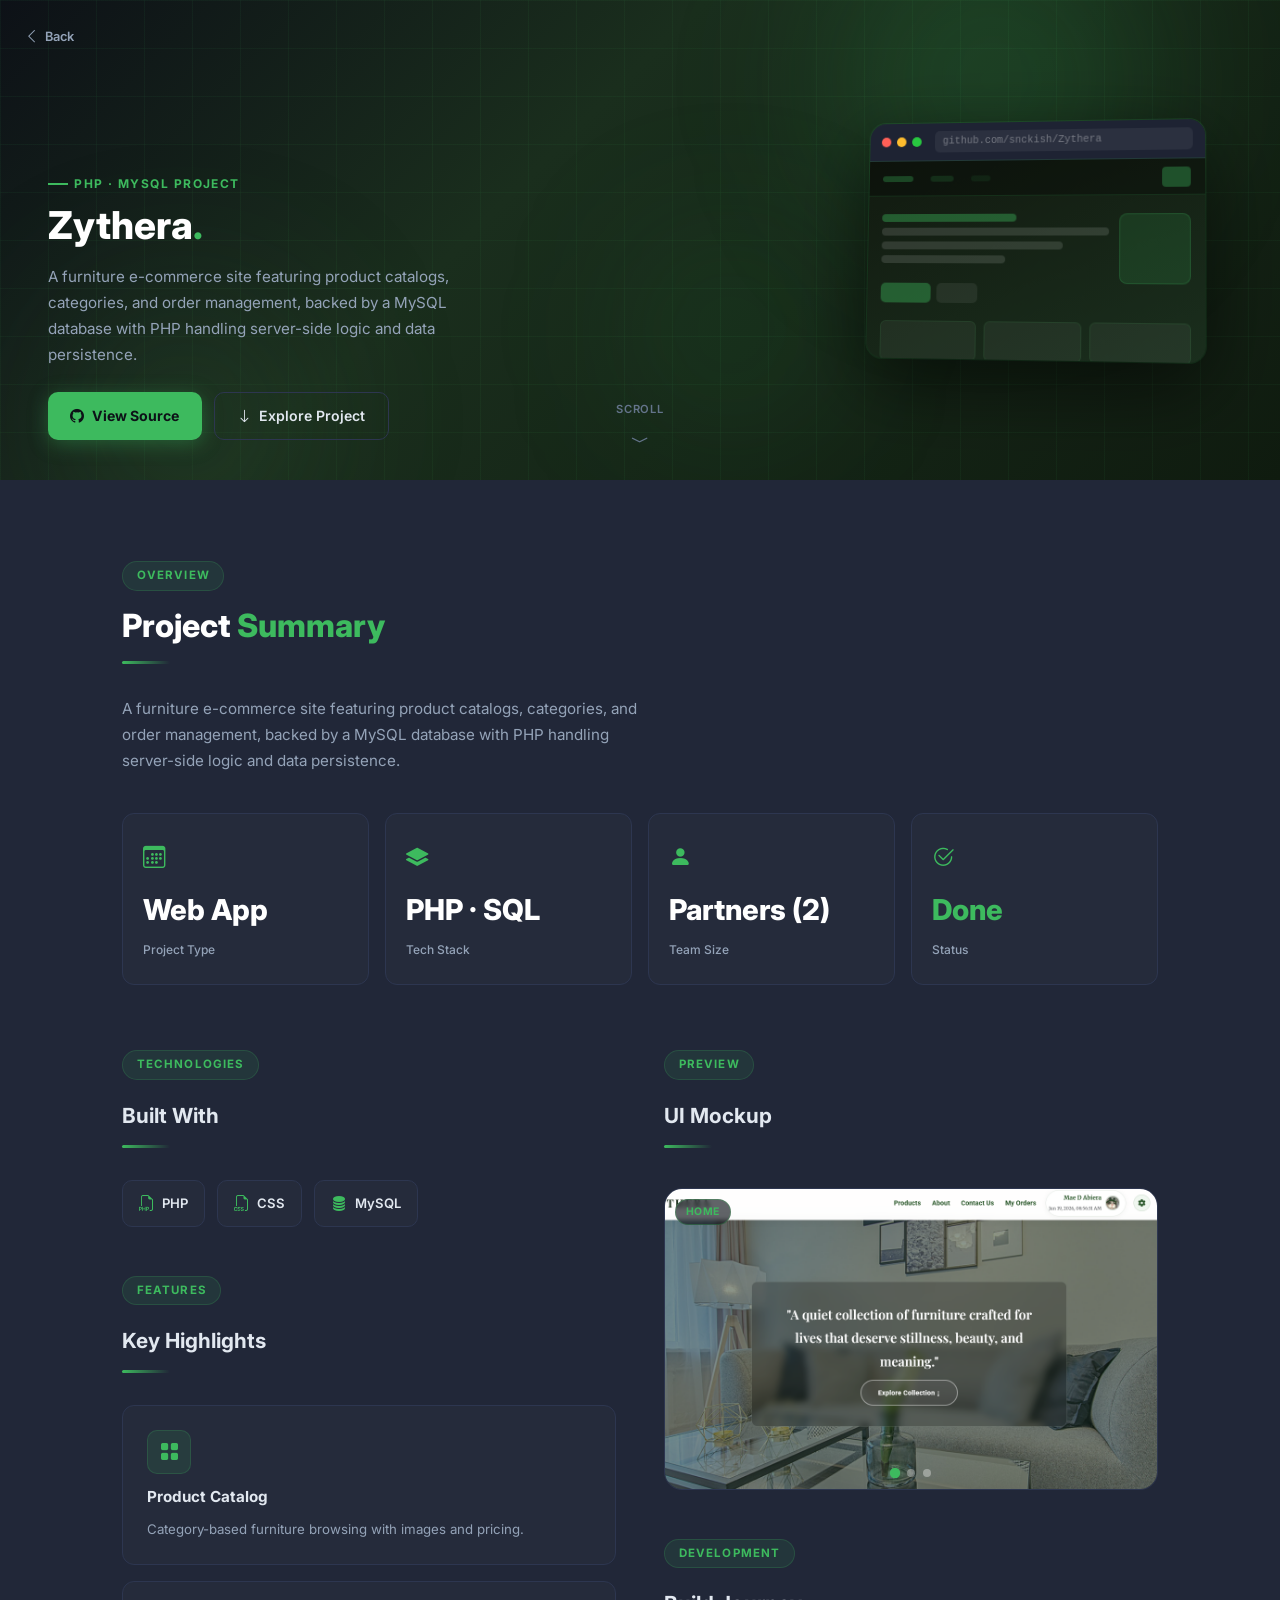
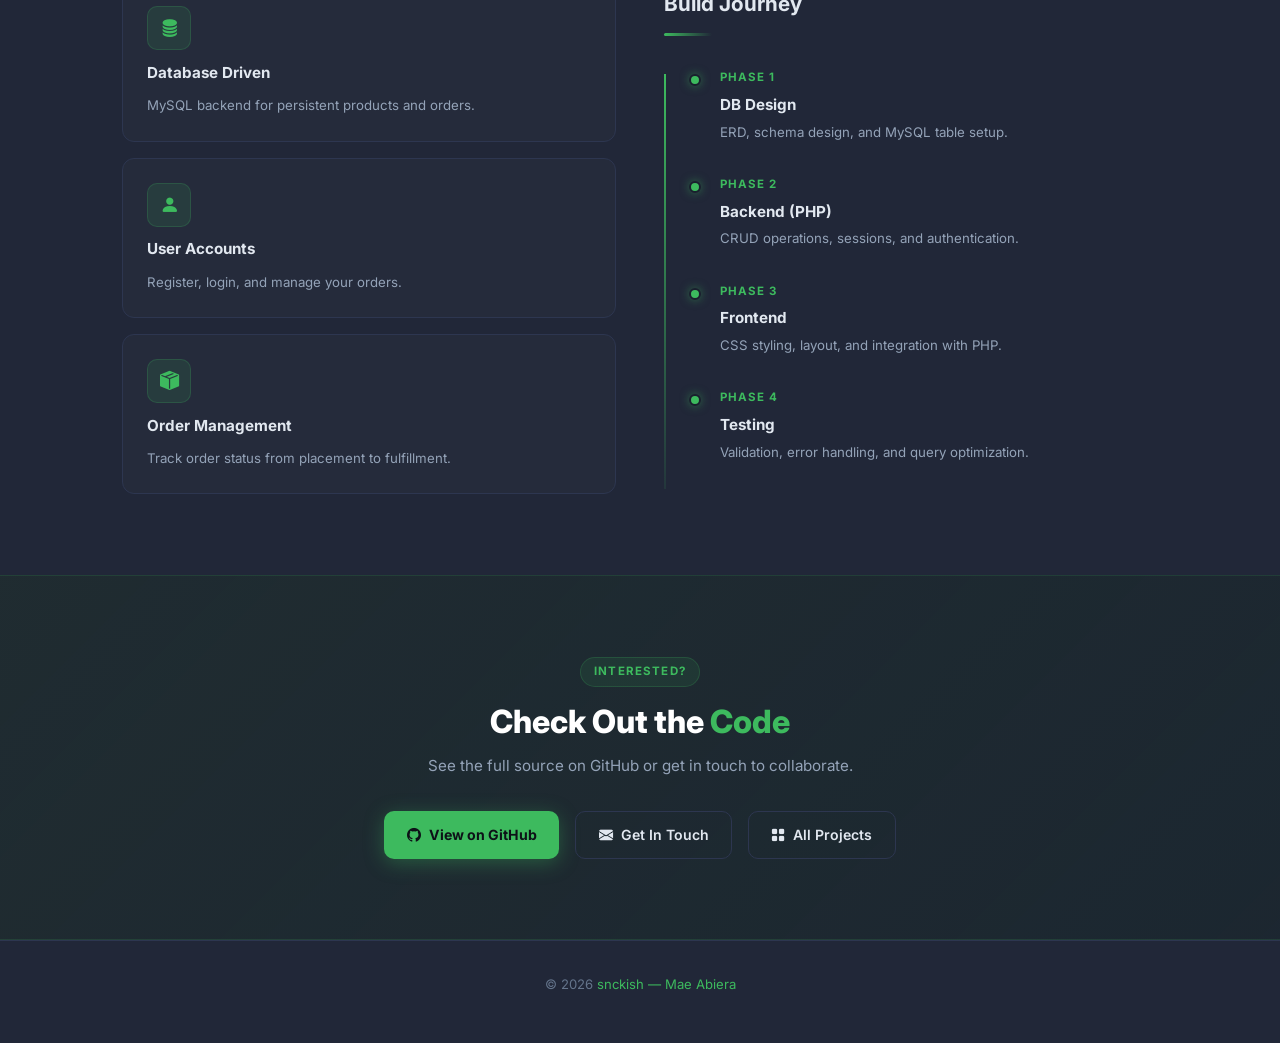
==== project.html @ af48ac3f "filesfiles" ====
<!DOCTYPE html>
<html lang="en">
<head>
  <meta charset="UTF-8" />
  <meta name="viewport" content="width=device-width, initial-scale=1.0" />
  <title>Project Demo — snckish</title>
  <link rel="icon" type="image/png" href="assets/img/log0.png" />
  <link href="https://cdn.jsdelivr.net/npm/bootstrap@5.3.3/dist/css/bootstrap.min.css" rel="stylesheet" />
  <link rel="stylesheet" href="https://cdn.jsdelivr.net/npm/bootstrap-icons@1.11.3/font/bootstrap-icons.css" />
  <link href="https://fonts.googleapis.com/css2?family=Inter:wght@300;400;500;600;700;800&display=swap" rel="stylesheet" />
  <link rel="stylesheet" href="assets/css/style.css" />
  <link rel="stylesheet" href="assets/css/project.css" />
</head>
<body>

  <!-- Read progress bar -->
  <div class="read-progress" id="readProgress"></div>

  <!-- Back button -->
  <a href="index.html" class="back-btn">
    <i class="bi bi-chevron-left"></i> Back
  </a>

  <!-- ── HERO ── -->
  <div class="proj-hero" id="projHero">
    <div class="proj-hero-bg"></div>
    <div class="proj-hero-grid"></div>
    <div class="orb orb-1"></div>
    <div class="orb orb-2"></div>
    <div class="orb orb-3"></div>

    <!-- Floating device mockup -->
    <div class="proj-device-wrap">
      <div class="proj-device">
        <div class="device-chrome">
          <span class="dot dot-r"></span>
          <span class="dot dot-y"></span>
          <span class="dot dot-g"></span>
          <span class="url-bar" id="deviceUrl">snckish.github.io/project</span>
        </div>
        <div class="device-screen">
          <div class="screen-nav">
            <div class="screen-nav-dot"></div>
            <div class="screen-nav-dot" style="width:24px; opacity:0.5"></div>
            <div class="screen-nav-dot" style="width:20px; opacity:0.3"></div>
            <div style="flex:1"></div>
            <div style="width:28px; height:20px; background: rgba(61,186,94,0.35); border-radius:4px;"></div>
          </div>
          <div class="screen-hero-area">
            <div class="screen-text-lines">
              <div class="screen-line accent"></div>
              <div class="screen-line wide"></div>
              <div class="screen-line short"></div>
              <div class="screen-line shorter"></div>
              <div style="height:8px"></div>
              <div style="display:flex; gap:6px;">
                <div style="width:52px; height:20px; background:rgba(61,186,94,0.4); border-radius:5px;"></div>
                <div style="width:42px; height:20px; background:rgba(255,255,255,0.07); border-radius:5px;"></div>
              </div>
            </div>
            <div class="screen-img-ph"></div>
          </div>
          <div class="screen-cards-row">
            <div class="screen-card-ph"></div>
            <div class="screen-card-ph"></div>
            <div class="screen-card-ph"></div>
          </div>
        </div>
      </div>
    </div>

    <!-- Hero text -->
    <div class="proj-hero-content">
      <p class="proj-hero-label" id="heroLabel">Project Demo</p>
      <h1 class="proj-hero-title" id="heroTitle">Loading<span class="hl">...</span></h1>
      <p class="proj-hero-desc" id="heroDesc">Fetching project details…</p>
      <div class="hero-cta-row">
        <a href="#" class="btn-hero-primary" id="heroGithub" target="_blank" rel="noopener">
          <i class="bi bi-github"></i> View Source
        </a>
        <a href="#overview" class="btn-hero-ghost" id="heroScroll">
          <i class="bi bi-arrow-down"></i> Explore Project
        </a>
      </div>
    </div>

    <!-- Scroll cue -->
    <div class="scroll-indicator">
      <span>Scroll</span>
      <i class="bi bi-chevron-compact-down"></i>
    </div>
  </div>

  <!-- ── ALL IN ONE PAGE ── -->
  <section class="pd-section" id="overview">
    <div class="container-pd">
      <!-- Overview -->
      <div class="reveal">
        <span class="sec-badge">Overview</span>
        <h2 class="sec-h2" id="overviewTitle">Project <span class="hl">Summary</span></h2>
        <div class="divider"></div>
        <p class="sec-sub" id="overviewDesc">—</p>
      </div>
      <div class="stats-row">
        <div class="stat-card reveal reveal-delay-1">
          <i class="bi bi-calendar3 stat-icon"></i>
          <span class="stat-num" id="statType">—</span>
          <span class="stat-label">Project Type</span>
        </div>
        <div class="stat-card reveal reveal-delay-2">
          <i class="bi bi-layers-fill stat-icon"></i>
          <span class="stat-num" id="statStack">—</span>
          <span class="stat-label">Tech Stack</span>
        </div>
        <div class="stat-card reveal reveal-delay-3">
          <i class="bi bi-person-fill stat-icon"></i>
          <span class="stat-num" id="statTeam">Solo</span>
          <span class="stat-label">Team Size</span>
        </div>
        <div class="stat-card reveal reveal-delay-4">
          <i class="bi bi-check2-circle stat-icon"></i>
          <span class="stat-num" style="color: var(--green-bright);">Done</span>
          <span class="stat-label">Status</span>
        </div>
      </div>

      <!-- Two column grid -->
      <div style="display: grid; grid-template-columns: 1fr 1fr; gap: 3rem; margin-top: 4rem; align-items: start;">
        <!-- Left: Tech + Features -->
        <div>
          <!-- Tech Stack -->
          <div class="reveal">
            <span class="sec-badge">Technologies</span>
            <h3 style="font-size: 1.3rem; font-weight: 700; color: var(--text); margin: 0.5rem 0;">Built <span class="hl">With</span></h3>
            <div class="divider"></div>
          </div>
          <div class="tech-grid reveal" id="techGrid"></div>

          <!-- Features -->
          <div class="reveal" style="margin-top: 3rem;">
            <span class="sec-badge">Features</span>
            <h3 style="font-size: 1.3rem; font-weight: 700; color: var(--text); margin: 0.5rem 0;">Key <span class="hl">Highlights</span></h3>
            <div class="divider"></div>
          </div>
          <div class="feature-grid" id="featureGrid"></div>
        </div>

        <!-- Right: Screenshots + Timeline -->
        <div>
          <!-- Screenshots -->
          <div class="reveal">
            <span class="sec-badge">Preview</span>
            <h3 style="font-size: 1.3rem; font-weight: 700; color: var(--text); margin: 0.5rem 0;">UI <span class="hl">Mockup</span></h3>
            <div class="divider"></div>
          </div>
          <div class="gallery-grid reveal" style="grid-template-columns: 1fr; margin-bottom: 3rem;">
            <div id="mockupCarousel" class="carousel slide mockup-carousel gallery-main" data-bs-ride="carousel" data-bs-interval="4000">

              <!-- dot indicators (generated by JS from p.images) -->
              <div class="carousel-indicators" id="carouselIndicators"></div>

              <!-- slides (generated by JS from p.images) -->
              <div class="carousel-inner" id="carouselInner"></div>

              <button class="carousel-control-prev" type="button" data-bs-target="#mockupCarousel" data-bs-slide="prev">
                <span class="carousel-control-prev-icon" aria-hidden="true"></span>
                <span class="visually-hidden">Previous</span>
              </button>
              <button class="carousel-control-next" type="button" data-bs-target="#mockupCarousel" data-bs-slide="next">
                <span class="carousel-control-next-icon" aria-hidden="true"></span>
                <span class="visually-hidden">Next</span>
              </button>
            </div>
          </div>

          <!-- Timeline -->
          <div class="reveal">
            <span class="sec-badge">Development</span>
            <h3 style="font-size: 1.3rem; font-weight: 700; color: var(--text); margin: 0.5rem 0;">Build <span class="hl">Journey</span></h3>
            <div class="divider"></div>
          </div>
          <div class="timeline" id="timeline"></div>
        </div>
      </div>
    </div>
  </section>



  <!-- ── CTA ── -->
  <div class="cta-section">
    <div class="container-pd">
      <div class="reveal">
        <span class="sec-badge">Interested?</span>
        <h2 class="sec-h2">Check Out the <span class="hl">Code</span></h2>
        <p class="sec-sub">See the full source on GitHub or get in touch to collaborate.</p>
        <div class="cta-buttons">
          <a href="#" class="btn-hero-primary" id="ctaGithub" target="_blank" rel="noopener">
            <i class="bi bi-github"></i> View on GitHub
          </a>
          <a href="index.html#contact" class="btn-hero-ghost">
            <i class="bi bi-envelope-fill"></i> Get In Touch
          </a>
          <a href="index.html#projects" class="btn-hero-ghost">
            <i class="bi bi-grid-fill"></i> All Projects
          </a>
        </div>
      </div>
    </div>
  </div>

  <!-- Footer -->
  <footer class="pd-footer">
    <p>&copy; <span id="footerYear"></span> <a href="index.html">snckish — Mae Abiera</a></p>
  </footer>

  <script src="https://cdn.jsdelivr.net/npm/bootstrap@5.3.3/dist/js/bootstrap.bundle.min.js"></script>
  <script>
    // ─── Project data ───────────────────────────────────
    const PROJECTS = {
      zythera: {
        title: 'Zythera',
        subtitle: 'Furniture E-Commerce',
        label: 'PHP · MySQL',
        desc: 'A furniture e-commerce site featuring product catalogs, categories, and order management, backed by a MySQL database with PHP handling server-side logic and data persistence.',
        github: 'https://github.com/snckish/Zythera',
        type: 'Web App',
        stack: 'PHP · SQL',
        url: 'github.com/snckish/Zythera',
        team: 'Partners (2)',
        images: [
          { src: 'assets/img/zythera/home.png', tag: 'Home' },
          { src: 'assets/img/zythera/catalog.png', tag: 'Catalog' },
          { src: 'assets/img/zythera/checkout.png', tag: 'Checkout' },
        ],
        tags: [
          { icon: 'bi-filetype-php', label: 'PHP' },
          { icon: 'bi-filetype-css', label: 'CSS' },
          { icon: 'bi-database-fill', label: 'MySQL' },
        ],
        features: [
          { icon: 'bi-grid-fill', title: 'Product Catalog', desc: 'Category-based furniture browsing with images and pricing.' },
          { icon: 'bi-database-fill', title: 'Database Driven', desc: 'MySQL backend for persistent products and orders.' },
          { icon: 'bi-person-fill', title: 'User Accounts', desc: 'Register, login, and manage your orders.' },
          { icon: 'bi-box-seam-fill', title: 'Order Management', desc: 'Track order status from placement to fulfillment.' },
        ],
        timeline: [
          { date: 'Phase 1', title: 'DB Design', desc: 'ERD, schema design, and MySQL table setup.' },
          { date: 'Phase 2', title: 'Backend (PHP)', desc: 'CRUD operations, sessions, and authentication.' },
          { date: 'Phase 3', title: 'Frontend', desc: 'CSS styling, layout, and integration with PHP.' },
          { date: 'Phase 4', title: 'Testing', desc: 'Validation, error handling, and query optimization.' },
        ],
      },
      qydentra: {
        title: 'Qydentra',
        subtitle: 'Dental Clinic Queueing System',
        label: 'Queue System',
        desc: 'A queue management system for the PUP dental clinic that lets students reserve a slot, tracks queue status in real time, and helps staff manage patient flow more efficiently.',
        github: 'https://github.com/snckish',
        type: 'Web System',
        stack: 'PHP · SQL',
        url: 'snckish.github.io/qydentra',
        team: 'Team of 4',
        images: [
          { src: 'assets/img/qydentra/user.png', tag: 'User' },
          { src: 'assets/img/qydentra/dentist.png', tag: 'Dentist' },
          { src: 'assets/img/qydentra/recep.png', tag: 'Receptionist' },
          { src: 'assets/img/qydentra/admin.png', tag: 'Admin Dashboard' }
        ],
        tags: [
          { icon: 'bi-filetype-php', label: 'PHP' },
          { icon: 'bi-filetype-css', label: 'CSS' },
          { icon: 'bi-database-fill', label: 'MySQL' },
        ],
        features: [
          { icon: 'bi-calendar-check-fill', title: 'Slot Reservation', desc: 'Students book appointment slots in advance.' },
          { icon: 'bi-clock-fill', title: 'Real-Time Queue', desc: 'Live queue status updates for staff and patients.' },
          { icon: 'bi-person-lines-fill', title: 'Staff Dashboard', desc: 'Manage and update patient flow efficiently.' },
          { icon: 'bi-bell-fill', title: 'Notifications', desc: 'Status updates keep patients informed.' },
        ],
        timeline: [
          { date: 'Phase 1', title: 'Requirements', desc: 'Gathered clinic needs and flow requirements.' },
          { date: 'Phase 2', title: 'System Design', desc: 'Designed queue logic, DB schema, and user roles.' },
          { date: 'Phase 3', title: 'Development', desc: 'PHP backend, MySQL, and CSS frontend build.' },
          { date: 'Phase 4', title: 'Testing', desc: 'End-to-end testing with simulated queue scenarios.' },
        ],
      },
      magma: {
        title: 'Magma Madness',
        subtitle: '2D Pygame Adventure',
        label: 'Game',
        desc: 'A 2D game built using Python and Pygame, featuring interactive gameplay, player controls, and custom game mechanics with a fast-paced magma-themed environment.',
        github: 'https://github.com/snckish',
        url: 'github.com/snckish',
        images: [
          { src: 'assets/img/mm/mm_p.png', tag: 'Presentation' },
          { src: 'assets/img/mm/mm1.png', tag: 'Gameplay' },
          { src: 'assets/img/mm/mm2.png', tag: 'Gameplay' },
        ],
        tags: [
          { icon: 'bi-filetype-py', label: 'Python' },
          { icon: 'bi-controller', label: 'Pygame' },
        ],
        features: [
          { icon: 'bi-controller', title: 'Smooth Controls', desc: 'Responsive keyboard controls for fluid gameplay.' },
          { icon: 'bi-layers-fill', title: 'Custom Mechanics', desc: 'Unique game logic, collision, and scoring system.' },
          { icon: 'bi-fire', title: 'Magma Theme', desc: 'Lava-themed world with obstacles and challenges.' },
          { icon: 'bi-trophy-fill', title: 'Score System', desc: 'Track high scores and game progress.' },
        ],
        timeline: [
          { date: 'Phase 1', title: 'Concept', desc: 'Game idea, mechanics outline, and asset planning.' },
          { date: 'Phase 2', title: 'Core Loop', desc: 'Player movement, physics, and basic collision.' },
          { date: 'Phase 3', title: 'Levels & Assets', desc: 'Level design, sprites, and sound integration.' },
          { date: 'Phase 4', title: 'Polish', desc: 'Bug fixes, balancing, and final playthrough.' },
        ],
      },
    };

    // ─── Populate page from URL param ────────────────────
    function getParam(key) {
      return new URLSearchParams(window.location.search).get(key);
    }

    function populate() {
      const id = getParam('p') || 'zythera';
      const p = PROJECTS[id] || PROJECTS['zythera'];

      document.title = p.title + ' — snckish';
      document.getElementById('heroLabel').textContent = p.label + ' Project';
      document.getElementById('heroTitle').innerHTML = p.title + '<span class="hl">.</span>';
      document.getElementById('heroDesc').textContent = p.desc;
      document.getElementById('heroGithub').href = p.github;
      document.getElementById('ctaGithub').href = p.github;
      document.getElementById('deviceUrl').textContent = p.url;
      document.getElementById('overviewTitle').innerHTML = 'Project <span class="hl">Summary</span>';
      document.getElementById('overviewDesc').textContent = p.desc;
      document.getElementById('statType').textContent = p.type;
      document.getElementById('statTeam').textContent = p.team || 'Solo';
      document.getElementById('statStack').textContent = p.stack;
      document.getElementById('footerYear').textContent = new Date().getFullYear();

      // Tech badges
      const tg = document.getElementById('techGrid');
      tg.innerHTML = p.tags.map(t =>
        `<span class="tech-badge reveal"><i class="bi ${t.icon}"></i> ${t.label}</span>`
      ).join('');

      // Feature cards
      const fg = document.getElementById('featureGrid');
      fg.innerHTML = p.features.map((f, i) =>
        `<div class="feature-card reveal reveal-delay-${i+1}">
          <div class="feature-icon"><i class="bi ${f.icon}"></i></div>
          <div class="feature-title">${f.title}</div>
          <div class="feature-desc">${f.desc}</div>
        </div>`
      ).join('');

      // Timeline
      const tl = document.getElementById('timeline');
      tl.innerHTML = p.timeline.map(t =>
        `<div class="tl-item reveal">
          <div class="tl-date">${t.date}</div>
          <div class="tl-title">${t.title}</div>
          <div class="tl-desc">${t.desc}</div>
        </div>`
      ).join('');

      // Screenshot carousel — built from p.images (set this per-project above)
      const images = (p.images && p.images.length) ? p.images : [{ src: '', tag: 'Preview' }];
      const indicators = document.getElementById('carouselIndicators');
      const inner = document.getElementById('carouselInner');

      indicators.innerHTML = images.map((img, i) =>
        `<button type="button" data-bs-target="#mockupCarousel" data-bs-slide-to="${i}"
          ${i === 0 ? 'class="active" aria-current="true"' : ''} aria-label="Slide ${i + 1}"></button>`
      ).join('');

      inner.innerHTML = images.map((img, i) => `
        <div class="carousel-item${i === 0 ? ' active' : ''}">
          <div class="mockup-slide">
            <span class="mockup-slide-tag">${img.tag || ''}</span>
            <div class="screenshot-ph tall">
              <img src="${img.src}" alt="${p.title} — ${img.tag || 'screenshot'}" class="ss-img"
                onerror="this.onerror=null; this.replaceWith(Object.assign(document.createElement('div'), {className:'ss-img-fallback', innerHTML:'<i class=\\'bi bi-image\\'></i><span>Add ${img.src.split('/').pop()}</span>'}));" />
            </div>
          </div>
        </div>`
      ).join('');

      // Re-observe new elements
      document.querySelectorAll('.reveal').forEach(el => observer.observe(el));
    }

    // ─── Scroll reveal ────────────────────────────────────
    const observer = new IntersectionObserver((entries) => {
      entries.forEach(e => {
        if (e.isIntersecting) { e.target.classList.add('visible'); observer.unobserve(e.target); }
      });
    }, { threshold: 0.12 });

    document.querySelectorAll('.reveal').forEach(el => observer.observe(el));

    // ─── Read progress ────────────────────────────────────
    const bar = document.getElementById('readProgress');
    window.addEventListener('scroll', () => {
      const pct = window.scrollY / (document.documentElement.scrollHeight - window.innerHeight) * 100;
      bar.style.width = Math.min(pct, 100) + '%';
    });

    // ─── Smooth scroll anchor ─────────────────────────────
    document.querySelectorAll('a[href^="#"]').forEach(a => {
      a.addEventListener('click', e => {
        const t = document.querySelector(a.getAttribute('href'));
        if (t) { e.preventDefault(); t.scrollIntoView({ behavior: 'smooth', block: 'start' }); }
      });
    });

    populate();
  </script>
</body>
</html>
---- assets/css/style.css ----
/* =========================================================
   Primary: #355e3b  Accent/bright: #3dba5e  Dark BG: #1a1f2e
   ========================================================= */

:root {
  --bg:          #1a1f2e;
  --bg-card:     #212738;
  --bg-card2:    #252b3b;
  --green:       #355e3b;
  --green-bright:#3dba5e;
  --white:       #ffffff;
  --text:        #e2e8f0;
  --text-muted:  #94a3b8;
  --text-dim:    #64748b;
  --border:      #2d3650;
  --radius:      12px;
  --radius-lg:   18px;
  --tr:          0.22s ease;
  --shadow:      0 8px 32px rgba(0,0,0,0.4);
  --side-w:      72px;
}

/* =========================================================
   BASE
   ========================================================= */
*, *::before, *::after { box-sizing: border-box; margin: 0; padding: 0; }
html { scroll-behavior: smooth; }

body {
  font-family: "Inter", "Segoe UI", sans-serif;
  background-color: var(--bg);
  color: var(--text);
  line-height: 1.7;
  /* push content away from side nav on desktop */
  padding-right: var(--side-w);
  transition: background-color var(--tr), color var(--tr);
}

a { color: var(--green-bright); text-decoration: none; transition: color var(--tr); }
a:hover { color: var(--white); }

img { max-width: 100%; display: block; }

.accent { color: var(--green-bright); }

/* =========================================================
   SCROLL READ-PROGRESS BAR (same as project.html)
   ========================================================= */
.read-progress {
  position: fixed;
  top: 0;
  left: 0;
  height: 2px;
  width: 0%;
  background: linear-gradient(90deg, var(--green-bright), #28c840);
  z-index: 2000;
  transition: width 0.1s linear;
  box-shadow: 0 0 8px rgba(61,186,94,0.5);
}

/* =========================================================
   SIDE NAV (desktop)
   ========================================================= */
.side-nav {
  position: fixed;
  top: 0;
  right: 0;
  width: var(--side-w);
  height: 100vh;
  background-color: var(--bg-card);
  border-left: 1px solid var(--border);
  display: flex;
  flex-direction: column;
  align-items: center;
  justify-content: center;
  gap: 0.6rem;
  z-index: 1000;
  padding: 2rem 0;
}

.side-btn {
  width: 44px;
  height: 44px;
  border-radius: 50%;
  background-color: var(--bg-card2);
  border: 1px solid var(--border);
  color: var(--text-muted);
  display: flex;
  align-items: center;
  justify-content: center;
  font-size: 1.05rem;
  cursor: pointer;
  transition: background-color var(--tr), color var(--tr), border-color var(--tr), transform var(--tr);
  text-decoration: none;
}

.side-btn:hover,
.side-btn.active {
  background-color: var(--green-bright);
  border-color: var(--green-bright);
  color: var(--white);
  transform: scale(1.08);
}

/* Hover tooltip showing section name */
.side-btn {
  position: relative;
}
.side-btn::after {
  content: attr(data-tooltip);
  position: absolute;
  right: calc(100% + 12px);
  top: 50%;
  transform: translateY(-50%) translateX(6px);
  background-color: var(--bg-card2);
  color: var(--text);
  border: 1px solid var(--border);
  padding: 0.35rem 0.75rem;
  border-radius: 8px;
  font-size: 0.78rem;
  font-weight: 600;
  white-space: nowrap;
  pointer-events: none;
  opacity: 0;
  visibility: hidden;
  transition: opacity var(--tr), transform var(--tr), visibility var(--tr);
  box-shadow: var(--shadow);
}
.side-btn:hover::after {
  opacity: 1;
  visibility: visible;
  transform: translateY(-50%) translateX(0);
}

/* =========================================================
   MOBILE BAR (hidden on desktop)
   ========================================================= */
.mobile-bar {
  display: none;
  position: fixed;
  top: 0; left: 0; right: 0;
  height: 56px;
  background-color: var(--bg-card);
  border-bottom: 1px solid var(--border);
  align-items: center;
  justify-content: space-between;
  padding: 0 1.25rem;
  z-index: 1000;
}

.mobile-brand {
  font-weight: 700;
  font-size: 1rem;
  color: var(--green-bright);
}

.mobile-menu-btn {
  width: 38px; height: 38px;
  border-radius: 8px;
  background: var(--bg-card2);
  border: 1px solid var(--border);
  color: var(--text);
  font-size: 1.2rem;
  display: flex; align-items: center; justify-content: center;
  cursor: pointer;
}

.mobile-drawer {
  display: none;
  position: fixed;
  top: 56px; left: 0; right: 0;
  background-color: var(--bg-card);
  border-bottom: 1px solid var(--border);
  flex-direction: column;
  padding: 1rem;
  z-index: 999;
}

.mobile-drawer.open { display: flex; }

.mobile-link {
  padding: 0.65rem 0.5rem;
  border-bottom: 1px solid var(--border);
  color: var(--text);
  font-weight: 500;
  font-size: 0.95rem;
}
.mobile-link:last-child { border-bottom: none; }
.mobile-link:hover, .mobile-link.active { color: var(--green-bright); }

/* =========================================================
   PAGE SECTIONS (full-height panels)
   ========================================================= */
.page-section {
  min-height: 100vh;
  display: flex;
  align-items: center;
  padding: 5rem 4rem 5rem 5rem;
}

.section-inner {
  width: 100%;
  max-width: 960px;
  margin: 0 auto;
}

/* Section heading */
.section-heading { margin-bottom: 3rem; }
.sec-label {
  font-size: 0.78rem;
  font-weight: 600;
  letter-spacing: 3px;
  text-transform: uppercase;
  color: var(--green-bright);
  margin-bottom: 0.5rem;
}
.sec-title {
  font-size: clamp(2rem, 4vw, 2.8rem);
  font-weight: 800;
  color: var(--text);
  line-height: 1.2;
}

/* =========================================================
   HOME SECTION
   ========================================================= */
.section-home {
  padding-left: 4rem;
}

.home-inner {
  width: 100%;
  max-width: 960px;
  margin: 0 auto;
  display: flex;
  align-items: center;
  gap: 5rem;
}

/* Photo block */
.photo-block {
  position: relative;
  flex-shrink: 0;
}

.photo-bg-shape {
  position: absolute;
  top: -24px;
  left: -24px;
  width: 260px;
  height: 320px;
  background-color: var(--green);
  border-radius: 20px;
  transform: rotate(-4deg);
  z-index: 0;
}

.photo-frame {
  position: relative;
  z-index: 1;
  width: 260px;
  height: 320px;
  border-radius: 16px;
  overflow: hidden;
  background-color: var(--bg-card);
  border: 3px solid var(--green-bright);
}

.photo-frame img {
  width: 100%;
  height: 100%;
  object-fit: cover;
  object-position: top;
}

.photo-placeholder {
  position: absolute;
  inset: 0;
  display: flex;
  align-items: center;
  justify-content: center;
  font-size: 5rem;
  color: var(--green);
  background-color: var(--bg-card);
}

/* Hero text */
.hero-text { flex: 1; min-width: 0; }

.hero-greeting {
  font-size: 1.1rem;
  font-weight: 500;
  color: var(--text-muted);
  margin-bottom: 0.3rem;
}

.hero-name {
  font-size: clamp(2.4rem, 5vw, 3.8rem);
  font-weight: 800;
  line-height: 1.15;
  color: var(--white);
  margin-bottom: 1.25rem;
}

.name-accent { color: var(--green-bright); }

.hero-bio {
  color: var(--text-muted);
  max-width: 500px;
  font-size: 1rem;
  margin-bottom: 2rem;
  line-height: 1.8;
}

.hero-btns {
  display: flex;
  align-items: center;
  gap: 1.5rem;
  flex-wrap: wrap;
}

/* CV download pill button (reference design) */
.btn-cv {
  display: inline-flex;
  align-items: center;
  gap: 0;
  background-color: var(--bg-card2);
  border: 1.5px solid var(--green-bright);
  border-radius: 99px;
  overflow: hidden;
  font-weight: 600;
  font-size: 0.95rem;
  color: var(--text);
  transition: var(--tr);
  cursor: pointer;
  text-decoration: none;
}

.btn-cv span:first-child {
  padding: 0.65rem 1.3rem;
  transition: color var(--tr);
}

.cv-icon {
  display: flex;
  align-items: center;
  justify-content: center;
  width: 46px;
  height: 46px;
  background-color: var(--green-bright);
  color: var(--white);
  font-size: 1rem;
  flex-shrink: 0;
  transition: background-color var(--tr);
}

.btn-cv:hover {
  border-color: var(--green-bright);
  color: var(--white);
  background-color: var(--bg-card);
}
.btn-cv:hover .cv-icon { background-color: var(--green); }

/* For submit button (it's a <button>, not <a>) */
button.btn-cv { border: 1.5px solid var(--green-bright); }

.btn-contact-link {
  font-weight: 600;
  color: var(--text-muted);
  font-size: 0.95rem;
  display: inline-flex;
  align-items: center;
  gap: 0.4rem;
  transition: color var(--tr);
}
.btn-contact-link:hover { color: var(--green-bright); }

/* =========================================================
   ABOUT SECTION
   ========================================================= */
.section-about { background-color: var(--bg-card); }

.about-grid {
  display: grid;
  grid-template-columns: 280px 1fr;
  gap: 4rem;
  align-items: start;
}

.about-photo-wrap { position: relative; }

.about-photo-frame {
  width: 260px;
  height: 300px;
  border-radius: var(--radius-lg);
  overflow: hidden;
  background-color: var(--bg-card2);
  border: 3px solid var(--green);
  position: relative;
  z-index: 1;
}
.about-photo-frame img { width: 100%; height: 100%; object-fit: cover; object-position: top; }

.about-photo-placeholder {
  position: absolute;
  inset: 0;
  display: flex;
  align-items: center;
  justify-content: center;
  font-size: 4rem;
  color: var(--green);
}

.about-corner-shape {
  position: absolute;
  bottom: -16px;
  left: 16px;
  width: 120px;
  height: 120px;
  background-color: var(--green);
  border-radius: 12px;
  opacity: 0.5;
  z-index: 0;
}

.about-desc {
  color: var(--text-muted);
  margin-bottom: 1rem;
  font-size: 0.97rem;
}

.about-table {
  border-top: 1px solid var(--border);
  padding-top: 1rem;
  margin-top: 0.5rem;
  margin-bottom: 0.5rem;
}
.about-row {
  display: flex;
  gap: 1rem;
  padding: 0.55rem 0;
  border-bottom: 1px solid var(--border);
  font-size: 0.92rem;
}
.about-row:last-child { border-bottom: none; }
.about-key {
  min-width: 85px;
  font-weight: 600;
  color: var(--text-muted);
  flex-shrink: 0;
}
.about-val { color: var(--text); }

/* =========================================================
   SKILLS SECTION
   ========================================================= */
.section-skills { background-color: var(--bg); }

.skills-grid {
  display: grid;
  grid-template-columns: 1fr 1fr;
  gap: 1.5rem;
}

.skills-card {
  background-color: var(--bg-card);
  border: 1px solid var(--border);
  border-radius: var(--radius-lg);
  padding: 1.75rem;
  position: relative;
  overflow: hidden;
  transition: transform var(--tr), box-shadow var(--tr), border-color var(--tr);
}
.skills-card::before {
  content: "";
  position: absolute;
  top: 0; left: 0; right: 0;
  height: 3px;
  background: linear-gradient(90deg, var(--green), var(--green-bright));
}
.skills-card:hover {
  transform: translateY(-4px);
  box-shadow: var(--shadow);
  border-color: var(--green);
}

.skills-card-title {
  font-size: 0.95rem;
  font-weight: 700;
  color: var(--text);
  margin-bottom: 1.5rem;
  text-transform: uppercase;
  letter-spacing: 1px;
  display: flex;
  align-items: center;
  gap: 0.6rem;
}
.skills-card-title::before {
  content: "";
  display: inline-block;
  width: 8px;
  height: 8px;
  border-radius: 50%;
  background-color: var(--green-bright);
  flex-shrink: 0;
}

/* Skill tiles (icon-grid style) */
.skill-tiles {
  display: grid;
  grid-template-columns: repeat(auto-fill, minmax(82px, 1fr));
  gap: 0.85rem;
}

.skill-tile {
  display: flex;
  flex-direction: column;
  align-items: center;
  justify-content: center;
  gap: 0.55rem;
  background-color: var(--bg-card2);
  border: 1px solid var(--border);
  border-radius: var(--radius);
  padding: 1.1rem 0.4rem 0.85rem;
  transition: transform var(--tr), border-color var(--tr), box-shadow var(--tr), background-color var(--tr);
}

.skill-tile i {
  font-size: 1.9rem;
  line-height: 1;
}

.skill-tile i.mono { color: var(--text); }

.skill-tile span {
  font-size: 0.72rem;
  font-weight: 600;
  color: var(--text-muted);
  text-align: center;
  letter-spacing: 0.2px;
}

.skill-tile:hover {
  transform: translateY(-4px);
  border-color: var(--green-bright);
  background-color: rgba(61, 186, 94, 0.08);
  box-shadow: 0 10px 22px rgba(61, 186, 94, 0.16);
}
.skill-tile:hover span { color: var(--text); }

/* =========================================================
   PROJECTS SECTION
   ========================================================= */
.section-projects { background-color: var(--bg-card); }

.projects-grid {
  display: grid;
  grid-template-columns: repeat(3, 1fr);
  gap: 1.5rem;
}

.proj-card {
  background-color: var(--bg);
  border: 1px solid var(--border);
  border-radius: var(--radius-lg);
  overflow: hidden;
  display: flex;
  flex-direction: column;
  transition: transform var(--tr), box-shadow var(--tr), border-color var(--tr);
}
.proj-card:hover {
  transform: translateY(-5px);
  box-shadow: var(--shadow);
  border-color: var(--green);
}

.proj-thumb {
  height: 180px;
  background: linear-gradient(135deg, rgba(53,94,59,0.3) 0%, rgba(61,186,94,0.1) 100%);
  overflow: hidden;
  border-bottom: 1px solid var(--border);
}

.proj-body {
  padding: 1.25rem;
  display: flex;
  flex-direction: column;
  flex-grow: 1;
}
.proj-body h5 {
  font-size: 1rem;
  font-weight: 700;
  color: var(--text);
  margin-bottom: 0.5rem;
}
.proj-body p {
  font-size: 0.875rem;
  color: var(--text-muted);
  flex-grow: 1;
  margin-bottom: 1rem;
  line-height: 1.6;
}

.proj-info {
  flex-grow: 1;
  display: flex;
  flex-direction: column;
}

.proj-tags { display: flex; flex-wrap: wrap; gap: 0.3rem; margin-bottom: 0.85rem; }
.tag {
  font-size: 0.7rem;
  font-weight: 600;
  background-color: rgba(61,186,94,0.12);
  color: var(--green-bright);
  border-radius: 5px;
  padding: 0.18rem 0.5rem;
  border: 1px solid rgba(61,186,94,0.25);
}

.proj-links {
  display: flex;
  gap: 1rem;
  justify-content: flex-end;
  margin-top: auto;
}
.proj-links a {
  font-size: 0.85rem;
  font-weight: 600;
  color: var(--text-muted);
  display: inline-flex;
  align-items: center;
  gap: 0.3rem;
  transition: color var(--tr);
}
.proj-links a:hover { color: var(--green-bright); }


/* Project thumbnail — full image fills the thumb area */
.proj-thumb-img {
  width: 100%;
  height: 100%;
  object-fit: cover;
  display: block;
}

/* Featured project card — middle tier visually highlighted */
.projects-grid { align-items: start; }

.proj-card.proj-featured {
  position: relative;
  background: linear-gradient(165deg, var(--bg-card2) 0%, var(--bg) 100%);
  border: 1.5px solid var(--green-bright);
  box-shadow: 0 14px 40px rgba(61, 186, 94, 0.18);
  transform: scale(1.045);
  z-index: 2;
}
.proj-card.proj-featured:hover {
  transform: scale(1.045) translateY(-5px);
  box-shadow: 0 18px 46px rgba(61, 186, 94, 0.26);
  border-color: var(--green-bright);
}

/* =========================================================
   CONTACT SECTION
   ========================================================= */
.section-contact { background-color: var(--bg); }

.contact-grid {
  display: grid;
  grid-template-columns: 1fr 1.4fr;
  gap: 3rem;
  align-items: start;
}

.contact-item {
  display: flex;
  align-items: flex-start;
  gap: 1rem;
  padding: 1rem 0;
  border-bottom: 1px solid var(--border);
}
.contact-item:last-child { border-bottom: none; }

.ci-icon {
  width: 42px; height: 42px;
  border-radius: 50%;
  background-color: rgba(61,186,94,0.12);
  border: 1px solid rgba(61,186,94,0.3);
  color: var(--green-bright);
  display: flex; align-items: center; justify-content: center;
  font-size: 1rem;
  flex-shrink: 0;
}

.ci-label {
  font-size: 0.72rem;
  font-weight: 600;
  letter-spacing: 1.5px;
  text-transform: uppercase;
  color: var(--text-dim);
  margin-bottom: 0.15rem;
}
.ci-value {
  font-size: 0.92rem;
  color: var(--text);
}
a.ci-value:hover { color: var(--green-bright); }

/* Form */
.contact-form .form-label {
  font-size: 0.88rem;
  font-weight: 500;
  color: var(--text-muted);
  margin-bottom: 0.3rem;
}

.contact-form .form-control {
  background-color: var(--bg-card);
  border: 1px solid var(--border);
  color: var(--text);
  border-radius: var(--radius);
  padding: 0.65rem 1rem;
  font-size: 0.92rem;
  transition: border-color var(--tr), box-shadow var(--tr);
}
.contact-form .form-control::placeholder { color: var(--text-dim); }
.contact-form .form-control:focus {
  background-color: var(--bg-card);
  border-color: var(--green-bright);
  box-shadow: 0 0 0 3px rgba(61,186,94,0.15);
  color: var(--text);
}

#form-status { font-size: 0.88rem; }

/* =========================================================
   FOOTER
   ========================================================= */
.site-footer {
  background-color: var(--bg-card);
  border-top: 1px solid var(--border);
  text-align: center;
  padding: 1.5rem;
  font-size: 0.82rem;
  color: var(--text-dim);
}

/* =========================================================
   FADE-IN
   ========================================================= */
.fade-in {
  opacity: 0;
  transform: translateY(18px);
  transition: opacity 0.55s ease, transform 0.55s ease;
}
.fade-in.visible { opacity: 1; transform: none; }

/* Staggered cascade delays — same utility used on project.html,
   applied here so grid items fade in one after another instead of all at once */
.fade-in-delay-1 { transition-delay: 0.1s; }
.fade-in-delay-2 { transition-delay: 0.2s; }
.fade-in-delay-3 { transition-delay: 0.3s; }
.fade-in-delay-4 { transition-delay: 0.4s; }
.fade-in-delay-5 { transition-delay: 0.5s; }

/* =========================================================
   RESPONSIVE
   ========================================================= */
@media (max-width: 991.98px) {
  body { padding-right: 0; padding-top: 56px; }
  .side-nav { display: none; }
  .mobile-bar { display: flex; }

  .page-section { padding: 4rem 1.5rem; min-height: auto; }
  .section-home { padding: 4rem 1.5rem; }

  .home-inner { flex-direction: column; gap: 2.5rem; align-items: center; text-align: center; }
  .photo-bg-shape { width: 220px; height: 270px; }
  .photo-frame { width: 220px; height: 270px; }
  .hero-bio { margin: 0 auto 2rem; }
  .hero-btns { justify-content: center; }

  .about-grid { grid-template-columns: 1fr; }
  .about-photo-wrap { display: flex; justify-content: center; }

  .skills-grid { grid-template-columns: 1fr; }
  .projects-grid { grid-template-columns: 1fr 1fr; }
  .proj-card.proj-featured { transform: none; order: -1; grid-column: 1 / -1; max-width: 360px; margin: 0 auto; }
  .proj-card.proj-featured:hover { transform: translateY(-5px); }
  .contact-grid { grid-template-columns: 1fr; }
}

@media (max-width: 575.98px) {
  .projects-grid { grid-template-columns: 1fr; }
  .proj-card.proj-featured { max-width: 100%; }
  .hero-name { font-size: 2.2rem; }
}
---- assets/css/project.css ----
/* ── Page-level reset ── */
    body { padding-right: 0; overflow-x: hidden; }
    .side-nav, .mobile-bar, .mobile-drawer { display: none !important; }

    /* ── Back button ── */
    .back-btn {
      position: fixed;
      top: 1.5rem;
      left: 1.5rem;
      z-index: 999;
      display: inline-flex;
      align-items: center;
      gap: 0.35rem;
      font-size: 0.8rem;
      font-weight: 600;
      color: var(--text-muted);
      text-decoration: none;
      transition: all 0.22s ease;
    }
    .back-btn:hover { color: var(--green-bright); }
    .back-btn i { font-size: 0.95rem; }

    /* ── Hero ── */
    .proj-hero {
      position: relative;
      height: 480px;
      overflow: hidden;
      display: flex;
      align-items: flex-end;
    }
    .proj-hero-bg {
      position: absolute;
      inset: 0;
      background: linear-gradient(135deg, #0d1117 0%, #1a2e1d 40%, #0f1b0f 100%);
    }
    /* Animated grid lines */
    .proj-hero-grid {
      position: absolute;
      inset: 0;
      background-image:
        linear-gradient(rgba(61,186,94,0.06) 1px, transparent 1px),
        linear-gradient(90deg, rgba(61,186,94,0.06) 1px, transparent 1px);
      background-size: 48px 48px;
      animation: gridFloat 8s linear infinite;
    }
    @keyframes gridFloat {
      0% { transform: translateY(0); }
      100% { transform: translateY(48px); }
    }
    /* floating glow orbs */
    .orb {
      position: absolute;
      border-radius: 50%;
      filter: blur(80px);
      animation: orbFloat 6s ease-in-out infinite alternate;
      pointer-events: none;
    }
    .orb-1 { width: 320px; height: 320px; background: rgba(61,186,94,0.18); top: -80px; right: 10%; animation-delay: 0s; }
    .orb-2 { width: 240px; height: 240px; background: rgba(53,94,59,0.25); bottom: -60px; left: 5%; animation-delay: 1.5s; }
    .orb-3 { width: 180px; height: 180px; background: rgba(61,186,94,0.12); top: 50%; left: 50%; animation-delay: 3s; }
    @keyframes orbFloat {
      0% { transform: translateY(0) scale(1); }
      100% { transform: translateY(-30px) scale(1.08); }
    }
    /* mock device floating in hero */
    .proj-device-wrap {
      position: absolute;
      right: 6%;
      top: 50%;
      transform: translateY(-50%);
      perspective: 1000px;
    }
    .proj-device {
      width: 340px;
      border-radius: 16px;
      overflow: hidden;
      box-shadow: 0 24px 80px rgba(0,0,0,0.6), 0 0 0 1px rgba(61,186,94,0.2);
      transform: rotateY(-8deg) rotateX(4deg);
      transition: transform 0.5s ease;
      animation: deviceBob 5s ease-in-out infinite alternate;
    }
    @keyframes deviceBob {
      0% { transform: rotateY(-8deg) rotateX(4deg) translateY(0); }
      100% { transform: rotateY(-5deg) rotateX(2deg) translateY(-12px); }
    }
    .proj-device img { width: 100%; display: block; }
    /* device browser chrome */
    .device-chrome {
      background: #1e2333;
      padding: 8px 12px;
      display: flex;
      align-items: center;
      gap: 6px;
      border-bottom: 1px solid rgba(61,186,94,0.15);
    }
    .dot { width: 10px; height: 10px; border-radius: 50%; }
    .dot-r { background: #ff5f57; }
    .dot-y { background: #febc2e; }
    .dot-g { background: #28c840; }
    .url-bar {
      flex: 1;
      background: rgba(255,255,255,0.06);
      border-radius: 5px;
      height: 22px;
      margin-left: 8px;
      display: flex;
      align-items: center;
      padding: 0 8px;
      font-size: 0.65rem;
      color: rgba(255,255,255,0.35);
      font-family: monospace;
    }
    /* screenshot content (placeholder) */
    .device-screen {
      background: linear-gradient(160deg, #121a10 0%, #1a2e1d 100%);
      height: 200px;
      position: relative;
      overflow: hidden;
    }
    .screen-nav {
      height: 36px;
      background: rgba(0,0,0,0.3);
      border-bottom: 1px solid rgba(61,186,94,0.15);
      display: flex;
      align-items: center;
      padding: 0 14px;
      gap: 18px;
    }
    .screen-nav-dot {
      width: 32px; height: 6px; border-radius: 3px;
      background: rgba(61,186,94,0.3);
    }
    .screen-hero-area {
      padding: 18px 14px;
      display: flex;
      gap: 10px;
    }
    .screen-text-lines { flex: 1; display: flex; flex-direction: column; gap: 6px; }
    .screen-line {
      height: 8px; border-radius: 4px;
      background: rgba(255,255,255,0.12);
    }
    .screen-line.accent { background: rgba(61,186,94,0.4); width: 60%; }
    .screen-line.short { width: 80%; }
    .screen-line.shorter { width: 55%; }
    .screen-img-ph {
      width: 70px; height: 70px;
      background: rgba(61,186,94,0.15);
      border-radius: 8px;
      border: 1px solid rgba(61,186,94,0.2);
      flex-shrink: 0;
    }
    .screen-cards-row {
      display: flex;
      gap: 8px;
      padding: 0 14px;
    }
    .screen-card-ph {
      flex: 1;
      height: 40px;
      background: rgba(255,255,255,0.05);
      border-radius: 6px;
      border: 1px solid rgba(61,186,94,0.1);
    }

    /* hero text overlay */
    .proj-hero-content {
      position: relative;
      z-index: 2;
      padding: 3rem 3rem 2.5rem;
      max-width: 55%;
    }
    .proj-hero-label {
      font-size: 0.75rem;
      font-weight: 700;
      letter-spacing: 0.12em;
      text-transform: uppercase;
      color: var(--green-bright);
      margin-bottom: 0.5rem;
      display: flex;
      align-items: center;
      gap: 0.4rem;
    }
    .proj-hero-label::before {
      content: '';
      display: inline-block;
      width: 20px; height: 2px;
      background: var(--green-bright);
    }
    .proj-hero-title {
      font-size: clamp(1.6rem, 3vw, 2.4rem);
      font-weight: 800;
      color: var(--white);
      line-height: 1.2;
      margin-bottom: 1rem;
    }
    .proj-hero-title .hl { color: var(--green-bright); }
    .proj-hero-desc {
      font-size: 0.95rem;
      color: var(--text-muted);
      max-width: 420px;
      line-height: 1.7;
      margin-bottom: 1.5rem;
    }
    .hero-cta-row { display: flex; gap: 0.75rem; flex-wrap: wrap; }
    .btn-hero-primary {
      display: inline-flex;
      align-items: center;
      gap: 0.5rem;
      background: var(--green-bright);
      color: #0d1117;
      font-weight: 700;
      font-size: 0.88rem;
      padding: 0.7rem 1.4rem;
      border-radius: 10px;
      border: none;
      cursor: pointer;
      text-decoration: none;
      transition: all 0.22s ease;
      box-shadow: 0 4px 20px rgba(61,186,94,0.35);
    }
    .btn-hero-primary:hover { transform: translateY(-2px); box-shadow: 0 8px 28px rgba(61,186,94,0.5); color: #0d1117; }
    .btn-hero-ghost {
      display: inline-flex;
      align-items: center;
      gap: 0.5rem;
      background: transparent;
      color: var(--text);
      font-weight: 600;
      font-size: 0.88rem;
      padding: 0.7rem 1.4rem;
      border-radius: 10px;
      border: 1px solid var(--border);
      text-decoration: none;
      transition: all 0.22s ease;
    }
    .btn-hero-ghost:hover { border-color: var(--green-bright); color: var(--green-bright); }

    /* ── Scroll-reveal utility ── */
    .reveal {
      opacity: 0;
      transform: translateY(40px);
      transition: opacity 0.7s ease, transform 0.7s ease;
    }
    .reveal.visible {
      opacity: 1;
      transform: translateY(0);
    }
    .reveal-delay-1 { transition-delay: 0.1s; }
    .reveal-delay-2 { transition-delay: 0.2s; }
    .reveal-delay-3 { transition-delay: 0.3s; }
    .reveal-delay-4 { transition-delay: 0.4s; }
    .reveal-delay-5 { transition-delay: 0.5s; }

    /* ── Scroll indicator ── */
    .scroll-indicator {
      position: absolute;
      bottom: 1.5rem;
      left: 50%;
      transform: translateX(-50%);
      display: flex;
      flex-direction: column;
      align-items: center;
      gap: 0.3rem;
      color: var(--text-dim);
      font-size: 0.7rem;
      font-weight: 600;
      letter-spacing: 0.08em;
      text-transform: uppercase;
      animation: pulseDown 1.8s ease-in-out infinite;
      z-index: 3;
    }
    .scroll-indicator i { font-size: 1.2rem; }
    @keyframes pulseDown {
      0%, 100% { opacity: 0.5; transform: translateX(-50%) translateY(0); }
      50% { opacity: 1; transform: translateX(-50%) translateY(6px); }
    }

    /* ── Section styling ── */
    .pd-section { padding: 5rem 0; }
    .pd-section:nth-child(even) { background: var(--bg-card); }

    .container-pd { max-width: 1100px; margin: 0 auto; padding: 0 2rem; }

    .sec-badge {
      display: inline-block;
      font-size: 0.72rem;
      font-weight: 700;
      letter-spacing: 0.1em;
      text-transform: uppercase;
      color: var(--green-bright);
      background: rgba(61,186,94,0.1);
      border: 1px solid rgba(61,186,94,0.2);
      border-radius: 30px;
      padding: 0.25rem 0.85rem;
      margin-bottom: 1rem;
    }
    .sec-h2 {
      font-size: clamp(1.5rem, 2.5vw, 2.1rem);
      font-weight: 800;
      color: var(--white);
      margin-bottom: 0.5rem;
    }
    .sec-h2 .hl { color: var(--green-bright); }
    .sec-sub {
      color: var(--text-muted);
      font-size: 0.95rem;
      max-width: 520px;
      line-height: 1.7;
    }
    .divider {
      width: 48px; height: 3px;
      background: linear-gradient(90deg, var(--green-bright), transparent);
      border-radius: 2px;
      margin: 1rem 0 2rem;
    }

    /* ── Stats row ── */
    .stats-row {
      display: grid;
      grid-template-columns: repeat(auto-fit, minmax(160px, 1fr));
      gap: 1rem;
      margin-top: 2.5rem;
    }
    .stat-card {
      background: var(--bg-card2);
      border: 1px solid var(--border);
      border-radius: var(--radius);
      padding: 1.5rem 1.25rem;
      display: flex;
      flex-direction: column;
      gap: 0.3rem;
      position: relative;
      overflow: hidden;
      transition: border-color 0.22s ease, transform 0.22s ease;
    }
    .stat-card:hover { border-color: var(--green-bright); transform: translateY(-3px); }
    .stat-card::before {
      content: '';
      position: absolute;
      top: 0; left: 0; right: 0;
      height: 3px;
      background: linear-gradient(90deg, var(--green-bright), transparent);
      opacity: 0;
      transition: opacity 0.22s;
    }
    .stat-card:hover::before { opacity: 1; }
    .stat-icon { font-size: 1.4rem; color: var(--green-bright); margin-bottom: 0.3rem; }
    .stat-num { font-size: 1.8rem; font-weight: 800; color: var(--white); }
    .stat-label { font-size: 0.75rem; color: var(--text-muted); font-weight: 500; }

    /* ── Screenshot gallery ── */
    .gallery-grid {
      display: grid;
      grid-template-columns: 2fr 1fr;
      gap: 1rem;
      margin-top: 2.5rem;
    }
    .gallery-main, .gallery-side { border-radius: var(--radius-lg); overflow: hidden; border: 1px solid var(--border); }
    .gallery-side { display: grid; grid-template-rows: 1fr 1fr; gap: 1rem; }
    .screenshot-ph {
      width: 100%;
      background: linear-gradient(135deg, var(--bg-card) 0%, var(--bg-card2) 100%);
      display: flex;
      flex-direction: column;
      overflow: hidden;
    }
    .screenshot-ph.tall { height: 300px; }
    .screenshot-ph.short { height: 142px; }
    .ss-img {
      width: 100%;
      height: 100%;
      object-fit: cover;
      object-position: top center;
      display: block;
    }
    .ss-img-fallback {
      width: 100%;
      height: 100%;
      display: flex;
      flex-direction: column;
      align-items: center;
      justify-content: center;
      gap: 0.5rem;
      color: var(--text-dim);
      font-size: 0.8rem;
      text-align: center;
      padding: 0 1rem;
    }
    .ss-img-fallback i { font-size: 1.8rem; opacity: 0.5; }

    /* ── Tech stack badges ── */
    .tech-grid {
      display: flex;
      flex-wrap: wrap;
      gap: 0.75rem;
      margin-top: 2rem;
    }
    .tech-badge {
      display: inline-flex;
      align-items: center;
      gap: 0.45rem;
      background: var(--bg-card2);
      border: 1px solid var(--border);
      border-radius: 10px;
      padding: 0.55rem 1rem;
      font-size: 0.82rem;
      font-weight: 600;
      color: var(--text);
      transition: all 0.22s ease;
    }
    .tech-badge i { color: var(--green-bright); font-size: 1rem; }
    .tech-badge:hover { border-color: var(--green-bright); color: var(--green-bright); transform: translateY(-2px); }

    /* ── Feature cards ── */
    .feature-grid {
      display: grid;
      grid-template-columns: repeat(auto-fit, minmax(260px, 1fr));
      gap: 1rem;
      margin-top: 2rem;
    }
    .feature-card {
      background: var(--bg-card2);
      border: 1px solid var(--border);
      border-radius: var(--radius);
      padding: 1.5rem;
      display: flex;
      flex-direction: column;
      gap: 0.6rem;
      transition: all 0.22s ease;
    }
    .feature-card:hover { border-color: rgba(61,186,94,0.4); transform: translateY(-4px); box-shadow: 0 8px 30px rgba(0,0,0,0.3); }
    .feature-icon {
      width: 44px; height: 44px;
      background: rgba(61,186,94,0.12);
      border: 1px solid rgba(61,186,94,0.2);
      border-radius: 10px;
      display: flex;
      align-items: center;
      justify-content: center;
      font-size: 1.2rem;
      color: var(--green-bright);
    }
    .feature-title { font-weight: 700; font-size: 0.95rem; color: var(--text); }
    .feature-desc { font-size: 0.83rem; color: var(--text-muted); line-height: 1.6; }

    /* ── Project selector ── */
    .proj-selector {
      display: flex;
      gap: 0.5rem;
      flex-wrap: wrap;
      margin-bottom: 2rem;
    }
    .proj-tab {
      display: inline-flex;
      align-items: center;
      gap: 0.4rem;
      padding: 0.45rem 1rem;
      background: var(--bg-card2);
      border: 1px solid var(--border);
      border-radius: 8px;
      font-size: 0.8rem;
      font-weight: 600;
      color: var(--text-muted);
      cursor: pointer;
      transition: all 0.22s ease;
    }
    .proj-tab:hover, .proj-tab.active { background: rgba(61,186,94,0.12); border-color: var(--green-bright); color: var(--green-bright); }

    /* ── Timeline ── */
    .timeline { position: relative; padding-left: 2rem; margin-top: 2rem; }
    .timeline::before {
      content: '';
      position: absolute;
      left: 0; top: 6px; bottom: 6px;
      width: 2px;
      background: linear-gradient(180deg, var(--green-bright) 0%, rgba(61,186,94,0.1) 100%);
    }
    .tl-item {
      position: relative;
      padding: 0 0 2rem 1.5rem;
    }
    .tl-item::before {
      content: '';
      position: absolute;
      left: -0.45rem;
      top: 6px;
      width: 12px; height: 12px;
      border-radius: 50%;
      background: var(--green-bright);
      border: 2px solid var(--bg);
      box-shadow: 0 0 10px rgba(61,186,94,0.5);
    }
    .tl-date { font-size: 0.72rem; font-weight: 700; color: var(--green-bright); letter-spacing: 0.08em; text-transform: uppercase; margin-bottom: 0.25rem; }
    .tl-title { font-weight: 700; font-size: 0.95rem; color: var(--text); margin-bottom: 0.25rem; }
    .tl-desc { font-size: 0.83rem; color: var(--text-muted); line-height: 1.6; }

    /* ── CTA Section ── */
    .cta-section {
      background: linear-gradient(135deg, rgba(53,94,59,0.2) 0%, rgba(61,186,94,0.05) 100%);
      border-top: 1px solid rgba(61,186,94,0.15);
      border-bottom: 1px solid rgba(61,186,94,0.15);
      padding: 5rem 0;
      text-align: center;
    }
    .cta-section .sec-h2 { font-size: 2rem; margin-bottom: 0.75rem; }
    .cta-section .sec-sub { margin: 0 auto 2rem; }
    .cta-buttons { display: flex; gap: 1rem; justify-content: center; flex-wrap: wrap; }

    /* ── Footer ── */
    .pd-footer {
      background: var(--bg-card);
      border-top: 1px solid var(--border);
      padding: 2rem;
      text-align: center;
      font-size: 0.82rem;
      color: var(--text-dim);
    }
    .pd-footer a { color: var(--green-bright); }

    /* ── Progress bar ── */
    .read-progress {
      position: fixed;
      top: 0;
      left: 0;
      height: 2px;
      background: linear-gradient(90deg, var(--green-bright), #28c840);
      z-index: 1000;
      transition: width 0.1s linear;
      box-shadow: 0 0 8px rgba(61,186,94,0.5);
    }

    /* Responsive */
    @media (max-width: 768px) {
      .proj-hero { height: auto; padding-top: 3rem; }
      .proj-hero-content { max-width: 100%; padding: 2rem 1.5rem 2rem; }
      .proj-device-wrap { display: none; }
      .gallery-grid { grid-template-columns: 1fr; }
      .gallery-side { grid-template-rows: none; grid-template-columns: 1fr 1fr; }
      .back-btn { top: 1rem; left: 1rem; }
      .container-pd > div[style*="grid-template-columns: 1fr 1fr"] {
        grid-template-columns: 1fr !important;
      }
    }

/* =========================================================
   UI MOCKUP CAROUSEL (3-slide)
   ========================================================= */
.mockup-carousel { position: relative; }
.mockup-carousel .carousel-item { transition: transform 0.6s ease-in-out; }

/* relative wrapper so the slide tag can sit on top of the screen */
.mockup-slide {
  position: relative;
  width: 100%;
  height: 100%;
}
.mockup-slide-tag {
  position: absolute;
  top: 10px;
  left: 10px;
  z-index: 2;
  font-size: 0.65rem;
  font-weight: 700;
  letter-spacing: 0.06em;
  text-transform: uppercase;
  color: var(--green-bright);
  background: rgba(13, 17, 23, 0.65);
  border: 1px solid rgba(61, 186, 94, 0.3);
  padding: 0.2rem 0.6rem;
  border-radius: 20px;
  backdrop-filter: blur(2px);
}

/* dot indicators, overlaid on the bottom of the image */
.mockup-carousel .carousel-indicators {
  bottom: 12px;
  margin-bottom: 0;
}
.mockup-carousel .carousel-indicators [data-bs-target] {
  width: 8px;
  height: 8px;
  border-radius: 50%;
  background-color: rgba(255, 255, 255, 0.35);
  border: none;
  opacity: 1;
  margin: 0 4px;
  transition: all 0.25s ease;
}
.mockup-carousel .carousel-indicators .active {
  background-color: var(--green-bright);
  transform: scale(1.3);
  box-shadow: 0 0 8px rgba(61, 186, 94, 0.6);
}

/* subtle prev/next arrows, visible on hover */
.mockup-carousel .carousel-control-prev,
.mockup-carousel .carousel-control-next {
  width: 36px;
  opacity: 0;
  transition: opacity 0.22s ease;
}
.mockup-carousel:hover .carousel-control-prev,
.mockup-carousel:hover .carousel-control-next {
  opacity: 0.85;
}
.mockup-carousel .carousel-control-prev-icon,
.mockup-carousel .carousel-control-next-icon {
  width: 1.3rem;
  height: 1.3rem;
  filter: drop-shadow(0 1px 3px rgba(0, 0, 0, 0.6));
}
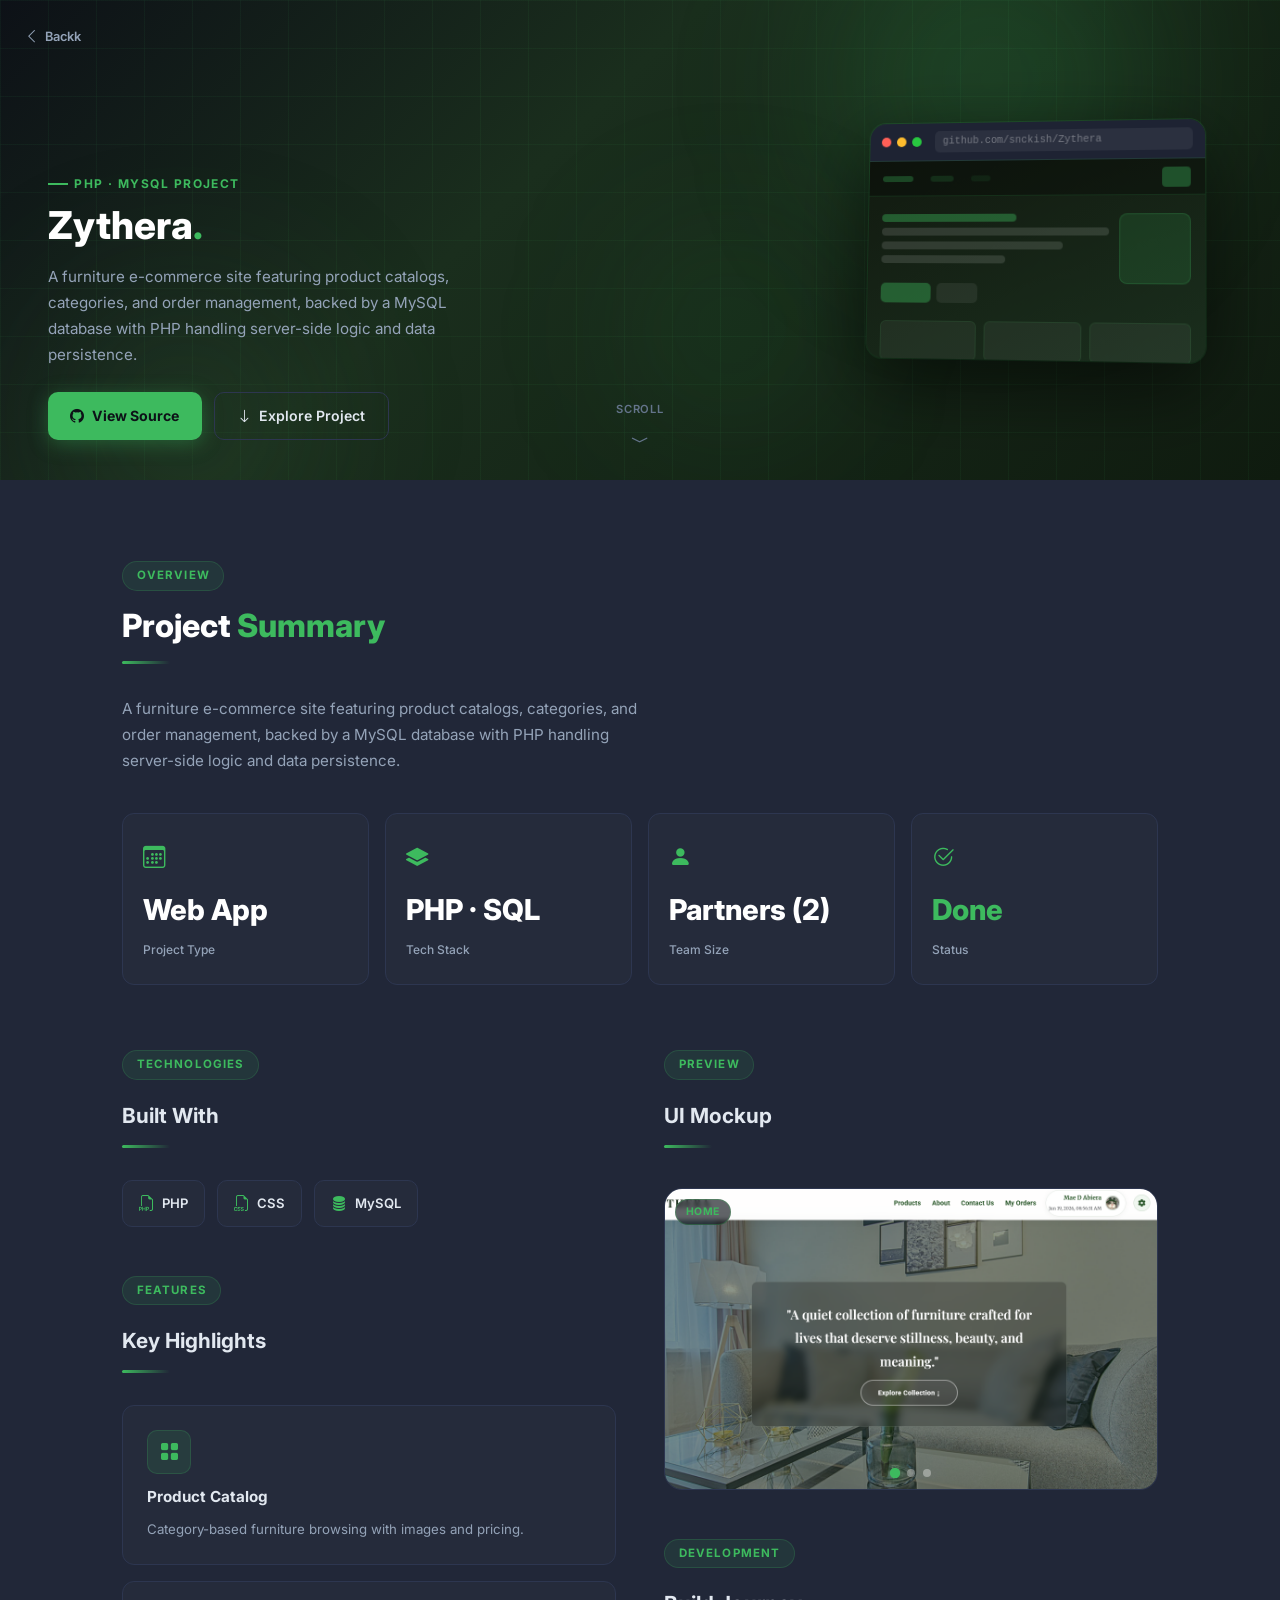
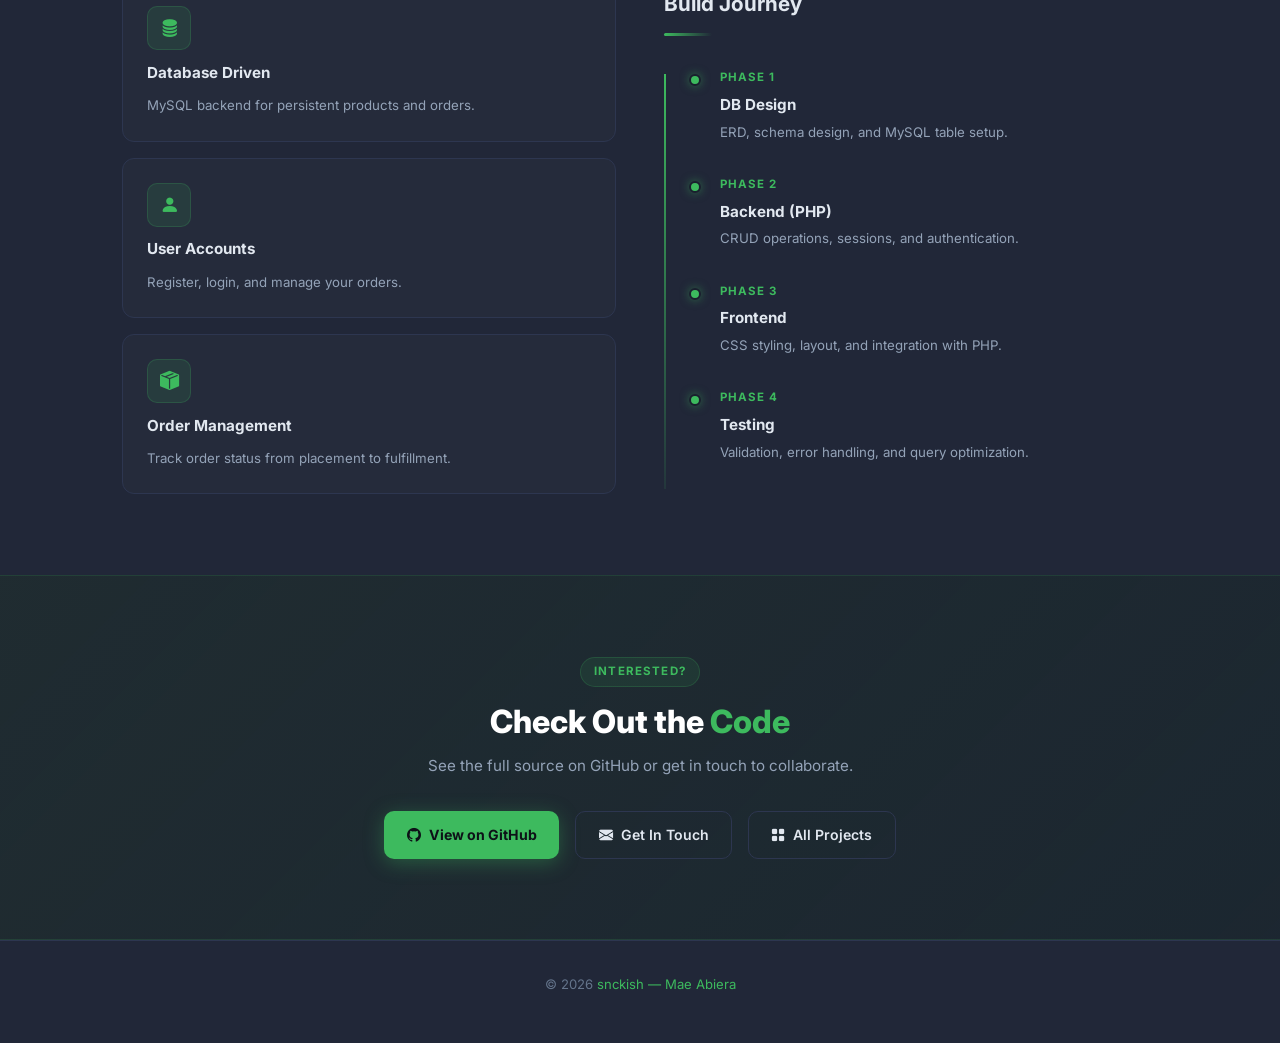
==== commit 82bbe142: ":|" ====
--- a/project.html
+++ b/project.html
@@ -1,421 +1,252 @@
-<!DOCTYPE html>
-<html lang="en">
-<head>
-  <meta charset="UTF-8" />
-  <meta name="viewport" content="width=device-width, initial-scale=1.0" />
-  <title>Project Demo — snckish</title>
-  <link rel="icon" type="image/png" href="assets/img/log0.png" />
-  <link href="https://cdn.jsdelivr.net/npm/bootstrap@5.3.3/dist/css/bootstrap.min.css" rel="stylesheet" />
-  <link rel="stylesheet" href="https://cdn.jsdelivr.net/npm/bootstrap-icons@1.11.3/font/bootstrap-icons.css" />
-  <link href="https://fonts.googleapis.com/css2?family=Inter:wght@300;400;500;600;700;800&display=swap" rel="stylesheet" />
-  <link rel="stylesheet" href="assets/css/style.css" />
-  <link rel="stylesheet" href="assets/css/project.css" />
-</head>
-<body>
-
-  <!-- Read progress bar -->
-  <div class="read-progress" id="readProgress"></div>
-
-  <!-- Back button -->
-  <a href="index.html" class="back-btn">
-    <i class="bi bi-chevron-left"></i> Back
-  </a>
-
-  <!-- ── HERO ── -->
-  <div class="proj-hero" id="projHero">
-    <div class="proj-hero-bg"></div>
-    <div class="proj-hero-grid"></div>
-    <div class="orb orb-1"></div>
-    <div class="orb orb-2"></div>
-    <div class="orb orb-3"></div>
-
-    <!-- Floating device mockup -->
-    <div class="proj-device-wrap">
-      <div class="proj-device">
-        <div class="device-chrome">
-          <span class="dot dot-r"></span>
-          <span class="dot dot-y"></span>
-          <span class="dot dot-g"></span>
-          <span class="url-bar" id="deviceUrl">snckish.github.io/project</span>
-        </div>
-        <div class="device-screen">
-          <div class="screen-nav">
-            <div class="screen-nav-dot"></div>
-            <div class="screen-nav-dot" style="width:24px; opacity:0.5"></div>
-            <div class="screen-nav-dot" style="width:20px; opacity:0.3"></div>
-            <div style="flex:1"></div>
-            <div style="width:28px; height:20px; background: rgba(61,186,94,0.35); border-radius:4px;"></div>
-          </div>
-          <div class="screen-hero-area">
-            <div class="screen-text-lines">
-              <div class="screen-line accent"></div>
-              <div class="screen-line wide"></div>
-              <div class="screen-line short"></div>
-              <div class="screen-line shorter"></div>
-              <div style="height:8px"></div>
-              <div style="display:flex; gap:6px;">
-                <div style="width:52px; height:20px; background:rgba(61,186,94,0.4); border-radius:5px;"></div>
-                <div style="width:42px; height:20px; background:rgba(255,255,255,0.07); border-radius:5px;"></div>
-              </div>
-            </div>
-            <div class="screen-img-ph"></div>
-          </div>
-          <div class="screen-cards-row">
-            <div class="screen-card-ph"></div>
-            <div class="screen-card-ph"></div>
-            <div class="screen-card-ph"></div>
-          </div>
-        </div>
-      </div>
-    </div>
-
-    <!-- Hero text -->
-    <div class="proj-hero-content">
-      <p class="proj-hero-label" id="heroLabel">Project Demo</p>
-      <h1 class="proj-hero-title" id="heroTitle">Loading<span class="hl">...</span></h1>
-      <p class="proj-hero-desc" id="heroDesc">Fetching project details…</p>
-      <div class="hero-cta-row">
-        <a href="#" class="btn-hero-primary" id="heroGithub" target="_blank" rel="noopener">
-          <i class="bi bi-github"></i> View Source
-        </a>
-        <a href="#overview" class="btn-hero-ghost" id="heroScroll">
-          <i class="bi bi-arrow-down"></i> Explore Project
-        </a>
-      </div>
-    </div>
-
-    <!-- Scroll cue -->
-    <div class="scroll-indicator">
-      <span>Scroll</span>
-      <i class="bi bi-chevron-compact-down"></i>
-    </div>
-  </div>
-
-  <!-- ── ALL IN ONE PAGE ── -->
-  <section class="pd-section" id="overview">
-    <div class="container-pd">
-      <!-- Overview -->
-      <div class="reveal">
-        <span class="sec-badge">Overview</span>
-        <h2 class="sec-h2" id="overviewTitle">Project <span class="hl">Summary</span></h2>
-        <div class="divider"></div>
-        <p class="sec-sub" id="overviewDesc">—</p>
-      </div>
-      <div class="stats-row">
-        <div class="stat-card reveal reveal-delay-1">
-          <i class="bi bi-calendar3 stat-icon"></i>
-          <span class="stat-num" id="statType">—</span>
-          <span class="stat-label">Project Type</span>
-        </div>
-        <div class="stat-card reveal reveal-delay-2">
-          <i class="bi bi-layers-fill stat-icon"></i>
-          <span class="stat-num" id="statStack">—</span>
-          <span class="stat-label">Tech Stack</span>
-        </div>
-        <div class="stat-card reveal reveal-delay-3">
-          <i class="bi bi-person-fill stat-icon"></i>
-          <span class="stat-num" id="statTeam">Solo</span>
-          <span class="stat-label">Team Size</span>
-        </div>
-        <div class="stat-card reveal reveal-delay-4">
-          <i class="bi bi-check2-circle stat-icon"></i>
-          <span class="stat-num" style="color: var(--green-bright);">Done</span>
-          <span class="stat-label">Status</span>
-        </div>
-      </div>
-
-      <!-- Two column grid -->
-      <div style="display: grid; grid-template-columns: 1fr 1fr; gap: 3rem; margin-top: 4rem; align-items: start;">
-        <!-- Left: Tech + Features -->
-        <div>
-          <!-- Tech Stack -->
-          <div class="reveal">
-            <span class="sec-badge">Technologies</span>
-            <h3 style="font-size: 1.3rem; font-weight: 700; color: var(--text); margin: 0.5rem 0;">Built <span class="hl">With</span></h3>
-            <div class="divider"></div>
-          </div>
-          <div class="tech-grid reveal" id="techGrid"></div>
-
-          <!-- Features -->
-          <div class="reveal" style="margin-top: 3rem;">
-            <span class="sec-badge">Features</span>
-            <h3 style="font-size: 1.3rem; font-weight: 700; color: var(--text); margin: 0.5rem 0;">Key <span class="hl">Highlights</span></h3>
-            <div class="divider"></div>
-          </div>
-          <div class="feature-grid" id="featureGrid"></div>
-        </div>
-
-        <!-- Right: Screenshots + Timeline -->
-        <div>
-          <!-- Screenshots -->
-          <div class="reveal">
-            <span class="sec-badge">Preview</span>
-            <h3 style="font-size: 1.3rem; font-weight: 700; color: var(--text); margin: 0.5rem 0;">UI <span class="hl">Mockup</span></h3>
-            <div class="divider"></div>
-          </div>
-          <div class="gallery-grid reveal" style="grid-template-columns: 1fr; margin-bottom: 3rem;">
-            <div id="mockupCarousel" class="carousel slide mockup-carousel gallery-main" data-bs-ride="carousel" data-bs-interval="4000">
-
-              <!-- dot indicators (generated by JS from p.images) -->
-              <div class="carousel-indicators" id="carouselIndicators"></div>
-
-              <!-- slides (generated by JS from p.images) -->
-              <div class="carousel-inner" id="carouselInner"></div>
-
-              <button class="carousel-control-prev" type="button" data-bs-target="#mockupCarousel" data-bs-slide="prev">
-                <span class="carousel-control-prev-icon" aria-hidden="true"></span>
-                <span class="visually-hidden">Previous</span>
-              </button>
-              <button class="carousel-control-next" type="button" data-bs-target="#mockupCarousel" data-bs-slide="next">
-                <span class="carousel-control-next-icon" aria-hidden="true"></span>
-                <span class="visually-hidden">Next</span>
-              </button>
-            </div>
-          </div>
-
-          <!-- Timeline -->
-          <div class="reveal">
-            <span class="sec-badge">Development</span>
-            <h3 style="font-size: 1.3rem; font-weight: 700; color: var(--text); margin: 0.5rem 0;">Build <span class="hl">Journey</span></h3>
-            <div class="divider"></div>
-          </div>
-          <div class="timeline" id="timeline"></div>
-        </div>
-      </div>
-    </div>
-  </section>
-
-
-
-  <!-- ── CTA ── -->
-  <div class="cta-section">
-    <div class="container-pd">
-      <div class="reveal">
-        <span class="sec-badge">Interested?</span>
-        <h2 class="sec-h2">Check Out the <span class="hl">Code</span></h2>
-        <p class="sec-sub">See the full source on GitHub or get in touch to collaborate.</p>
-        <div class="cta-buttons">
-          <a href="#" class="btn-hero-primary" id="ctaGithub" target="_blank" rel="noopener">
-            <i class="bi bi-github"></i> View on GitHub
-          </a>
-          <a href="index.html#contact" class="btn-hero-ghost">
-            <i class="bi bi-envelope-fill"></i> Get In Touch
-          </a>
-          <a href="index.html#projects" class="btn-hero-ghost">
-            <i class="bi bi-grid-fill"></i> All Projects
-          </a>
-        </div>
-      </div>
-    </div>
-  </div>
-
-  <!-- Footer -->
-  <footer class="pd-footer">
-    <p>&copy; <span id="footerYear"></span> <a href="index.html">snckish — Mae Abiera</a></p>
-  </footer>
-
-  <script src="https://cdn.jsdelivr.net/npm/bootstrap@5.3.3/dist/js/bootstrap.bundle.min.js"></script>
-  <script>
-    // ─── Project data ───────────────────────────────────
-    const PROJECTS = {
-      zythera: {
-        title: 'Zythera',
-        subtitle: 'Furniture E-Commerce',
-        label: 'PHP · MySQL',
-        desc: 'A furniture e-commerce site featuring product catalogs, categories, and order management, backed by a MySQL database with PHP handling server-side logic and data persistence.',
-        github: 'https://github.com/snckish/Zythera',
-        type: 'Web App',
-        stack: 'PHP · SQL',
-        url: 'github.com/snckish/Zythera',
-        team: 'Partners (2)',
-        images: [
-          { src: 'assets/img/zythera/home.png', tag: 'Home' },
-          { src: 'assets/img/zythera/catalog.png', tag: 'Catalog' },
-          { src: 'assets/img/zythera/checkout.png', tag: 'Checkout' },
-        ],
-        tags: [
-          { icon: 'bi-filetype-php', label: 'PHP' },
-          { icon: 'bi-filetype-css', label: 'CSS' },
-          { icon: 'bi-database-fill', label: 'MySQL' },
-        ],
-        features: [
-          { icon: 'bi-grid-fill', title: 'Product Catalog', desc: 'Category-based furniture browsing with images and pricing.' },
-          { icon: 'bi-database-fill', title: 'Database Driven', desc: 'MySQL backend for persistent products and orders.' },
-          { icon: 'bi-person-fill', title: 'User Accounts', desc: 'Register, login, and manage your orders.' },
-          { icon: 'bi-box-seam-fill', title: 'Order Management', desc: 'Track order status from placement to fulfillment.' },
-        ],
-        timeline: [
-          { date: 'Phase 1', title: 'DB Design', desc: 'ERD, schema design, and MySQL table setup.' },
-          { date: 'Phase 2', title: 'Backend (PHP)', desc: 'CRUD operations, sessions, and authentication.' },
-          { date: 'Phase 3', title: 'Frontend', desc: 'CSS styling, layout, and integration with PHP.' },
-          { date: 'Phase 4', title: 'Testing', desc: 'Validation, error handling, and query optimization.' },
-        ],
-      },
-      qydentra: {
-        title: 'Qydentra',
-        subtitle: 'Dental Clinic Queueing System',
-        label: 'Queue System',
-        desc: 'A queue management system for the PUP dental clinic that lets students reserve a slot, tracks queue status in real time, and helps staff manage patient flow more efficiently.',
-        github: 'https://github.com/snckish',
-        type: 'Web System',
-        stack: 'PHP · SQL',
-        url: 'snckish.github.io/qydentra',
-        team: 'Team of 4',
-        images: [
-          { src: 'assets/img/qydentra/user.png', tag: 'User' },
-          { src: 'assets/img/qydentra/dentist.png', tag: 'Dentist' },
-          { src: 'assets/img/qydentra/recep.png', tag: 'Receptionist' },
-          { src: 'assets/img/qydentra/admin.png', tag: 'Admin Dashboard' }
-        ],
-        tags: [
-          { icon: 'bi-filetype-php', label: 'PHP' },
-          { icon: 'bi-filetype-css', label: 'CSS' },
-          { icon: 'bi-database-fill', label: 'MySQL' },
-        ],
-        features: [
-          { icon: 'bi-calendar-check-fill', title: 'Slot Reservation', desc: 'Students book appointment slots in advance.' },
-          { icon: 'bi-clock-fill', title: 'Real-Time Queue', desc: 'Live queue status updates for staff and patients.' },
-          { icon: 'bi-person-lines-fill', title: 'Staff Dashboard', desc: 'Manage and update patient flow efficiently.' },
-          { icon: 'bi-bell-fill', title: 'Notifications', desc: 'Status updates keep patients informed.' },
-        ],
-        timeline: [
-          { date: 'Phase 1', title: 'Requirements', desc: 'Gathered clinic needs and flow requirements.' },
-          { date: 'Phase 2', title: 'System Design', desc: 'Designed queue logic, DB schema, and user roles.' },
-          { date: 'Phase 3', title: 'Development', desc: 'PHP backend, MySQL, and CSS frontend build.' },
-          { date: 'Phase 4', title: 'Testing', desc: 'End-to-end testing with simulated queue scenarios.' },
-        ],
-      },
-      magma: {
-        title: 'Magma Madness',
-        subtitle: '2D Pygame Adventure',
-        label: 'Game',
-        desc: 'A 2D game built using Python and Pygame, featuring interactive gameplay, player controls, and custom game mechanics with a fast-paced magma-themed environment.',
-        github: 'https://github.com/snckish',
-        url: 'github.com/snckish',
-        images: [
-          { src: 'assets/img/mm/mm_p.png', tag: 'Presentation' },
-          { src: 'assets/img/mm/mm1.png', tag: 'Gameplay' },
-          { src: 'assets/img/mm/mm2.png', tag: 'Gameplay' },
-        ],
-        tags: [
-          { icon: 'bi-filetype-py', label: 'Python' },
-          { icon: 'bi-controller', label: 'Pygame' },
-        ],
-        features: [
-          { icon: 'bi-controller', title: 'Smooth Controls', desc: 'Responsive keyboard controls for fluid gameplay.' },
-          { icon: 'bi-layers-fill', title: 'Custom Mechanics', desc: 'Unique game logic, collision, and scoring system.' },
-          { icon: 'bi-fire', title: 'Magma Theme', desc: 'Lava-themed world with obstacles and challenges.' },
-          { icon: 'bi-trophy-fill', title: 'Score System', desc: 'Track high scores and game progress.' },
-        ],
-        timeline: [
-          { date: 'Phase 1', title: 'Concept', desc: 'Game idea, mechanics outline, and asset planning.' },
-          { date: 'Phase 2', title: 'Core Loop', desc: 'Player movement, physics, and basic collision.' },
-          { date: 'Phase 3', title: 'Levels & Assets', desc: 'Level design, sprites, and sound integration.' },
-          { date: 'Phase 4', title: 'Polish', desc: 'Bug fixes, balancing, and final playthrough.' },
-        ],
-      },
-    };
-
-    // ─── Populate page from URL param ────────────────────
-    function getParam(key) {
-      return new URLSearchParams(window.location.search).get(key);
-    }
-
-    function populate() {
-      const id = getParam('p') || 'zythera';
-      const p = PROJECTS[id] || PROJECTS['zythera'];
-
-      document.title = p.title + ' — snckish';
-      document.getElementById('heroLabel').textContent = p.label + ' Project';
-      document.getElementById('heroTitle').innerHTML = p.title + '<span class="hl">.</span>';
-      document.getElementById('heroDesc').textContent = p.desc;
-      document.getElementById('heroGithub').href = p.github;
-      document.getElementById('ctaGithub').href = p.github;
-      document.getElementById('deviceUrl').textContent = p.url;
-      document.getElementById('overviewTitle').innerHTML = 'Project <span class="hl">Summary</span>';
-      document.getElementById('overviewDesc').textContent = p.desc;
-      document.getElementById('statType').textContent = p.type;
-      document.getElementById('statTeam').textContent = p.team || 'Solo';
-      document.getElementById('statStack').textContent = p.stack;
-      document.getElementById('footerYear').textContent = new Date().getFullYear();
-
-      // Tech badges
-      const tg = document.getElementById('techGrid');
-      tg.innerHTML = p.tags.map(t =>
-        `<span class="tech-badge reveal"><i class="bi ${t.icon}"></i> ${t.label}</span>`
-      ).join('');
-
-      // Feature cards
-      const fg = document.getElementById('featureGrid');
-      fg.innerHTML = p.features.map((f, i) =>
-        `<div class="feature-card reveal reveal-delay-${i+1}">
-          <div class="feature-icon"><i class="bi ${f.icon}"></i></div>
-          <div class="feature-title">${f.title}</div>
-          <div class="feature-desc">${f.desc}</div>
-        </div>`
-      ).join('');
-
-      // Timeline
-      const tl = document.getElementById('timeline');
-      tl.innerHTML = p.timeline.map(t =>
-        `<div class="tl-item reveal">
-          <div class="tl-date">${t.date}</div>
-          <div class="tl-title">${t.title}</div>
-          <div class="tl-desc">${t.desc}</div>
-        </div>`
-      ).join('');
-
-      // Screenshot carousel — built from p.images (set this per-project above)
-      const images = (p.images && p.images.length) ? p.images : [{ src: '', tag: 'Preview' }];
-      const indicators = document.getElementById('carouselIndicators');
-      const inner = document.getElementById('carouselInner');
-
-      indicators.innerHTML = images.map((img, i) =>
-        `<button type="button" data-bs-target="#mockupCarousel" data-bs-slide-to="${i}"
-          ${i === 0 ? 'class="active" aria-current="true"' : ''} aria-label="Slide ${i + 1}"></button>`
-      ).join('');
-
-      inner.innerHTML = images.map((img, i) => `
-        <div class="carousel-item${i === 0 ? ' active' : ''}">
-          <div class="mockup-slide">
-            <span class="mockup-slide-tag">${img.tag || ''}</span>
-            <div class="screenshot-ph tall">
-              <img src="${img.src}" alt="${p.title} — ${img.tag || 'screenshot'}" class="ss-img"
-                onerror="this.onerror=null; this.replaceWith(Object.assign(document.createElement('div'), {className:'ss-img-fallback', innerHTML:'<i class=\\'bi bi-image\\'></i><span>Add ${img.src.split('/').pop()}</span>'}));" />
-            </div>
-          </div>
-        </div>`
-      ).join('');
-
-      // Re-observe new elements
-      document.querySelectorAll('.reveal').forEach(el => observer.observe(el));
-    }
-
-    // ─── Scroll reveal ────────────────────────────────────
-    const observer = new IntersectionObserver((entries) => {
-      entries.forEach(e => {
-        if (e.isIntersecting) { e.target.classList.add('visible'); observer.unobserve(e.target); }
-      });
-    }, { threshold: 0.12 });
-
-    document.querySelectorAll('.reveal').forEach(el => observer.observe(el));
-
-    // ─── Read progress ────────────────────────────────────
-    const bar = document.getElementById('readProgress');
-    window.addEventListener('scroll', () => {
-      const pct = window.scrollY / (document.documentElement.scrollHeight - window.innerHeight) * 100;
-      bar.style.width = Math.min(pct, 100) + '%';
-    });
-
-    // ─── Smooth scroll anchor ─────────────────────────────
-    document.querySelectorAll('a[href^="#"]').forEach(a => {
-      a.addEventListener('click', e => {
-        const t = document.querySelector(a.getAttribute('href'));
-        if (t) { e.preventDefault(); t.scrollIntoView({ behavior: 'smooth', block: 'start' }); }
-      });
-    });
-
-    populate();
-  </script>
-</body>
-</html>
+<!doctype html>
+<!-- Project detail page: content is filled in by assets/js/project.js based on the ?p= URL parameter. -->
+<html lang="en">
+  <head>
+    <meta charset="UTF-8" />
+    <meta name="viewport" content="width=device-width, initial-scale=1.0" />
+    <title>Project Demo — snckish</title>
+    <link rel="icon" type="image/png" href="assets/img/log0.png" />
+    <link
+      href="https://cdn.jsdelivr.net/npm/bootstrap@5.3.3/dist/css/bootstrap.min.css"
+      rel="stylesheet"
+    />
+    <link
+      rel="stylesheet"
+      href="https://cdn.jsdelivr.net/npm/bootstrap-icons@1.11.3/font/bootstrap-icons.css"
+    />
+    <link
+      href="https://fonts.googleapis.com/css2?family=Inter:wght@300;400;500;600;700;800&display=swap"
+      rel="stylesheet"
+    />
+    <link rel="stylesheet" href="assets/css/style.css" />
+    <link rel="stylesheet" href="assets/css/project.css" />
+  </head>
+  <body>
+    <div class="read-progress" id="readProgress"></div>
+
+    <a href="index.html" class="back-btn">
+      <i class="bi bi-chevron-left"></i> Backk
+    </a>
+
+    <div class="proj-hero" id="projHero">
+      <div class="proj-hero-bg"></div>
+      <div class="proj-hero-grid"></div>
+      <div class="orb orb-1"></div>
+      <div class="orb orb-2"></div>
+      <div class="orb orb-3"></div>
+
+      <div class="proj-device-wrap d-none d-md-block">
+        <div class="proj-device">
+          <div class="device-chrome">
+            <span class="dot dot-r"></span>
+            <span class="dot dot-y"></span>
+            <span class="dot dot-g"></span>
+            <span class="url-bar" id="deviceUrl"
+              >snckish.github.io/project</span
+            >
+          </div>
+          <div class="device-screen">
+            <div class="screen-nav">
+              <div class="screen-nav-dot"></div>
+              <div class="screen-nav-dot screen-nav-dot-md"></div>
+              <div class="screen-nav-dot screen-nav-dot-sm"></div>
+              <div class="screen-spacer"></div>
+              <div class="screen-nav-btn"></div>
+            </div>
+            <div class="screen-hero-area">
+              <div class="screen-text-lines">
+                <div class="screen-line accent"></div>
+                <div class="screen-line wide"></div>
+                <div class="screen-line short"></div>
+                <div class="screen-line shorter"></div>
+                <div class="screen-gap"></div>
+                <div class="screen-btn-row">
+                  <div class="screen-btn-primary"></div>
+                  <div class="screen-btn-ghost"></div>
+                </div>
+              </div>
+              <div class="screen-img-ph"></div>
+            </div>
+            <div class="screen-cards-row">
+              <div class="screen-card-ph"></div>
+              <div class="screen-card-ph"></div>
+              <div class="screen-card-ph"></div>
+            </div>
+          </div>
+        </div>
+      </div>
+
+      <div class="proj-hero-content col-12 col-md-7">
+        <p class="proj-hero-label" id="heroLabel">Project Demo</p>
+        <h1 class="proj-hero-title" id="heroTitle">
+          Loading<span class="hl">...</span>
+        </h1>
+        <p class="proj-hero-desc" id="heroDesc">Fetching project details…</p>
+        <div class="hero-cta-row">
+          <a
+            href="#"
+            class="btn-hero-primary"
+            id="heroGithub"
+            target="_blank"
+            rel="noopener"
+          >
+            <i class="bi bi-github"></i> View Source
+          </a>
+          <a href="#overview" class="btn-hero-ghost" id="heroScroll">
+            <i class="bi bi-arrow-down"></i> Explore Project
+          </a>
+        </div>
+      </div>
+
+      <div class="scroll-indicator">
+        <span>Scroll</span>
+        <i class="bi bi-chevron-compact-down"></i>
+      </div>
+    </div>
+
+    <section class="pd-section" id="overview">
+      <div class="container-pd">
+        <div class="reveal">
+          <span class="sec-badge">Overview</span>
+          <h2 class="sec-h2" id="overviewTitle">
+            Project <span class="hl">Summary</span>
+          </h2>
+          <div class="divider"></div>
+          <p class="sec-sub" id="overviewDesc">—</p>
+        </div>
+        <div class="stats-row">
+          <div class="stat-card reveal reveal-delay-1">
+            <i class="bi bi-calendar3 stat-icon"></i>
+            <span class="stat-num" id="statType">—</span>
+            <span class="stat-label">Project Type</span>
+          </div>
+          <div class="stat-card reveal reveal-delay-2">
+            <i class="bi bi-layers-fill stat-icon"></i>
+            <span class="stat-num" id="statStack">—</span>
+            <span class="stat-label">Tech Stack</span>
+          </div>
+          <div class="stat-card reveal reveal-delay-3">
+            <i class="bi bi-person-fill stat-icon"></i>
+            <span class="stat-num" id="statTeam">Solo</span>
+            <span class="stat-label">Team Size</span>
+          </div>
+          <div class="stat-card reveal reveal-delay-4">
+            <i class="bi bi-check2-circle stat-icon"></i>
+            <span class="stat-num stat-num-done">Done</span>
+            <span class="stat-label">Status</span>
+          </div>
+        </div>
+
+        <div class="pd-grid row gx-5 align-items-start">
+          <div class="col-md-6 mb-5 mb-md-0">
+            <div class="reveal">
+              <span class="sec-badge">Technologies</span>
+              <h3 class="pd-subtitle">Built <span class="hl">With</span></h3>
+              <div class="divider"></div>
+            </div>
+            <div class="tech-grid reveal" id="techGrid"></div>
+
+            <div class="reveal mt-5">
+              <span class="sec-badge">Features</span>
+              <h3 class="pd-subtitle">
+                Key <span class="hl">Highlights</span>
+              </h3>
+              <div class="divider"></div>
+            </div>
+            <div class="feature-grid" id="featureGrid"></div>
+          </div>
+
+          <div class="col-md-6">
+            <div class="reveal">
+              <span class="sec-badge">Preview</span>
+              <h3 class="pd-subtitle">UI <span class="hl">Mockup</span></h3>
+              <div class="divider"></div>
+            </div>
+            <div class="gallery-grid reveal mb-5">
+              <div
+                id="mockupCarousel"
+                class="carousel slide mockup-carousel gallery-main"
+                data-bs-ride="carousel"
+                data-bs-interval="4000"
+              >
+                <div class="carousel-indicators" id="carouselIndicators"></div>
+                <div class="carousel-inner" id="carouselInner"></div>
+
+                <button
+                  class="carousel-control-prev"
+                  type="button"
+                  data-bs-target="#mockupCarousel"
+                  data-bs-slide="prev"
+                >
+                  <span
+                    class="carousel-control-prev-icon"
+                    aria-hidden="true"
+                  ></span>
+                  <span class="visually-hidden">Previous</span>
+                </button>
+                <button
+                  class="carousel-control-next"
+                  type="button"
+                  data-bs-target="#mockupCarousel"
+                  data-bs-slide="next"
+                >
+                  <span
+                    class="carousel-control-next-icon"
+                    aria-hidden="true"
+                  ></span>
+                  <span class="visually-hidden">Next</span>
+                </button>
+              </div>
+            </div>
+
+            <div class="reveal">
+              <span class="sec-badge">Development</span>
+              <h3 class="pd-subtitle">Build <span class="hl">Journey</span></h3>
+              <div class="divider"></div>
+            </div>
+            <div class="timeline" id="timeline"></div>
+          </div>
+        </div>
+      </div>
+    </section>
+
+    <div class="cta-section">
+      <div class="container-pd">
+        <div class="reveal">
+          <span class="sec-badge">Interested?</span>
+          <h2 class="sec-h2">Check Out the <span class="hl">Code</span></h2>
+          <p class="sec-sub">
+            See the full source on GitHub or get in touch to collaborate.
+          </p>
+          <div class="cta-buttons">
+            <a
+              href="#"
+              class="btn-hero-primary"
+              id="ctaGithub"
+              target="_blank"
+              rel="noopener"
+            >
+              <i class="bi bi-github"></i> View on GitHub
+            </a>
+            <a href="index.html#contact" class="btn-hero-ghost">
+              <i class="bi bi-envelope-fill"></i> Get In Touch
+            </a>
+            <a href="index.html#projects" class="btn-hero-ghost">
+              <i class="bi bi-grid-fill"></i> All Projects
+            </a>
+          </div>
+        </div>
+      </div>
+    </div>
+
+    <footer class="pd-footer">
+      <p>
+        &copy; <span id="footerYear"></span>
+        <a href="index.html">snckish — Mae Abiera</a>
+      </p>
+    </footer>
+
+    <script src="https://cdn.jsdelivr.net/npm/bootstrap@5.3.3/dist/js/bootstrap.bundle.min.js"></script>
+    <script src="assets/js/project.js"></script>
+  </body>
+</html>
--- a/assets/css/style.css
+++ b/assets/css/style.css
@@ -1,51 +1,63 @@
-/* =========================================================
-   Primary: #355e3b  Accent/bright: #3dba5e  Dark BG: #1a1f2e
-   ========================================================= */
+/* Global styles for the portfolio (index.html and project.html): theme variables, layout, components, and responsive rules. */
 
 :root {
-  --bg:          #1a1f2e;
-  --bg-card:     #212738;
-  --bg-card2:    #252b3b;
-  --green:       #355e3b;
-  --green-bright:#3dba5e;
-  --white:       #ffffff;
-  --text:        #e2e8f0;
-  --text-muted:  #94a3b8;
-  --text-dim:    #64748b;
-  --border:      #2d3650;
-  --radius:      12px;
-  --radius-lg:   18px;
-  --tr:          0.22s ease;
-  --shadow:      0 8px 32px rgba(0,0,0,0.4);
-  --side-w:      72px;
-}
-
-/* =========================================================
-   BASE
-   ========================================================= */
-*, *::before, *::after { box-sizing: border-box; margin: 0; padding: 0; }
-html { scroll-behavior: smooth; }
+  --bg: #1a1f2e;
+  --bg-card: #212738;
+  --bg-card2: #252b3b;
+  --green: #355e3b;
+  --green-bright: #3dba5e;
+  --white: #ffffff;
+  --text: #e2e8f0;
+  --text-muted: #94a3b8;
+  --text-dim: #64748b;
+  --border: #2d3650;
+  --radius: 12px;
+  --radius-lg: 18px;
+  --tr: 0.22s ease;
+  --shadow: 0 8px 32px rgba(0, 0, 0, 0.4);
+  --side-w: 72px;
+}
+
+*,
+*::before,
+*::after {
+  box-sizing: border-box;
+  margin: 0;
+  padding: 0;
+}
+html {
+  scroll-behavior: smooth;
+}
 
 body {
   font-family: "Inter", "Segoe UI", sans-serif;
   background-color: var(--bg);
   color: var(--text);
   line-height: 1.7;
-  /* push content away from side nav on desktop */
-  padding-right: var(--side-w);
-  transition: background-color var(--tr), color var(--tr);
-}
-
-a { color: var(--green-bright); text-decoration: none; transition: color var(--tr); }
-a:hover { color: var(--white); }
-
-img { max-width: 100%; display: block; }
-
-.accent { color: var(--green-bright); }
-
-/* =========================================================
-   SCROLL READ-PROGRESS BAR (same as project.html)
-   ========================================================= */
+
+  transition:
+    background-color var(--tr),
+    color var(--tr);
+}
+
+a {
+  color: var(--green-bright);
+  text-decoration: none;
+  transition: color var(--tr);
+}
+a:hover {
+  color: var(--white);
+}
+
+img {
+  max-width: 100%;
+  display: block;
+}
+
+.accent {
+  color: var(--green-bright);
+}
+
 .read-progress {
   position: fixed;
   top: 0;
@@ -55,21 +67,18 @@
   background: linear-gradient(90deg, var(--green-bright), #28c840);
   z-index: 2000;
   transition: width 0.1s linear;
-  box-shadow: 0 0 8px rgba(61,186,94,0.5);
-}
-
-/* =========================================================
-   SIDE NAV (desktop)
-   ========================================================= */
+  box-shadow: 0 0 8px rgba(61, 186, 94, 0.5);
+}
+
 .side-nav {
-  position: fixed;
+  position: sticky;
   top: 0;
-  right: 0;
+  align-self: flex-start;
+  flex-shrink: 0;
   width: var(--side-w);
   height: 100vh;
   background-color: var(--bg-card);
   border-left: 1px solid var(--border);
-  display: flex;
   flex-direction: column;
   align-items: center;
   justify-content: center;
@@ -90,8 +99,12 @@
   justify-content: center;
   font-size: 1.05rem;
   cursor: pointer;
-  transition: background-color var(--tr), color var(--tr), border-color var(--tr), transform var(--tr);
-  text-decoration: none;
+  transition:
+    background-color var(--tr),
+    color var(--tr),
+    border-color var(--tr),
+    transform var(--tr);
+  position: relative;
 }
 
 .side-btn:hover,
@@ -102,10 +115,6 @@
   transform: scale(1.08);
 }
 
-/* Hover tooltip showing section name */
-.side-btn {
-  position: relative;
-}
 .side-btn::after {
   content: attr(data-tooltip);
   position: absolute;
@@ -123,7 +132,10 @@
   pointer-events: none;
   opacity: 0;
   visibility: hidden;
-  transition: opacity var(--tr), transform var(--tr), visibility var(--tr);
+  transition:
+    opacity var(--tr),
+    transform var(--tr),
+    visibility var(--tr);
   box-shadow: var(--shadow);
 }
 .side-btn:hover::after {
@@ -132,13 +144,9 @@
   transform: translateY(-50%) translateX(0);
 }
 
-/* =========================================================
-   MOBILE BAR (hidden on desktop)
-   ========================================================= */
 .mobile-bar {
-  display: none;
-  position: fixed;
-  top: 0; left: 0; right: 0;
+  position: sticky;
+  top: 0;
   height: 56px;
   background-color: var(--bg-card);
   border-bottom: 1px solid var(--border);
@@ -155,20 +163,25 @@
 }
 
 .mobile-menu-btn {
-  width: 38px; height: 38px;
+  width: 38px;
+  height: 38px;
   border-radius: 8px;
   background: var(--bg-card2);
   border: 1px solid var(--border);
   color: var(--text);
   font-size: 1.2rem;
-  display: flex; align-items: center; justify-content: center;
+  display: flex;
+  align-items: center;
+  justify-content: center;
   cursor: pointer;
 }
 
 .mobile-drawer {
   display: none;
   position: fixed;
-  top: 56px; left: 0; right: 0;
+  top: 56px;
+  left: 0;
+  right: 0;
   background-color: var(--bg-card);
   border-bottom: 1px solid var(--border);
   flex-direction: column;
@@ -176,7 +189,9 @@
   z-index: 999;
 }
 
-.mobile-drawer.open { display: flex; }
+.mobile-drawer.open {
+  display: flex;
+}
 
 .mobile-link {
   padding: 0.65rem 0.5rem;
@@ -185,17 +200,25 @@
   font-weight: 500;
   font-size: 0.95rem;
 }
-.mobile-link:last-child { border-bottom: none; }
-.mobile-link:hover, .mobile-link.active { color: var(--green-bright); }
-
-/* =========================================================
-   PAGE SECTIONS (full-height panels)
-   ========================================================= */
+.mobile-link:last-child {
+  border-bottom: none;
+}
+.mobile-link:hover,
+.mobile-link.active {
+  color: var(--green-bright);
+}
+
+.page-content {
+  flex: 1;
+  min-width: 0;
+}
+
 .page-section {
   min-height: 100vh;
   display: flex;
   align-items: center;
-  padding: 5rem 4rem 5rem 5rem;
+  padding: clamp(4rem, 8vw, 5rem) clamp(1.5rem, 6.4vw, 4rem)
+    clamp(4rem, 8vw, 5rem) clamp(1.5rem, 8vw, 5rem);
 }
 
 .section-inner {
@@ -204,8 +227,9 @@
   margin: 0 auto;
 }
 
-/* Section heading */
-.section-heading { margin-bottom: 3rem; }
+.section-heading {
+  margin-bottom: 3rem;
+}
 .sec-label {
   font-size: 0.78rem;
   font-weight: 600;
@@ -221,11 +245,8 @@
   line-height: 1.2;
 }
 
-/* =========================================================
-   HOME SECTION
-   ========================================================= */
 .section-home {
-  padding-left: 4rem;
+  padding-left: clamp(1.5rem, 6.4vw, 4rem);
 }
 
 .home-inner {
@@ -234,11 +255,11 @@
   margin: 0 auto;
   display: flex;
   align-items: center;
-  gap: 5rem;
-}
-
-/* Photo block */
+  gap: clamp(2.5rem, 8vw, 5rem);
+}
+
 .photo-block {
+  --photo-w: clamp(220px, 26vw, 260px);
   position: relative;
   flex-shrink: 0;
 }
@@ -247,8 +268,8 @@
   position: absolute;
   top: -24px;
   left: -24px;
-  width: 260px;
-  height: 320px;
+  width: var(--photo-w);
+  aspect-ratio: 26 / 32;
   background-color: var(--green);
   border-radius: 20px;
   transform: rotate(-4deg);
@@ -258,8 +279,8 @@
 .photo-frame {
   position: relative;
   z-index: 1;
-  width: 260px;
-  height: 320px;
+  width: var(--photo-w);
+  aspect-ratio: 26 / 32;
   border-radius: 16px;
   overflow: hidden;
   background-color: var(--bg-card);
@@ -284,8 +305,10 @@
   background-color: var(--bg-card);
 }
 
-/* Hero text */
-.hero-text { flex: 1; min-width: 0; }
+.hero-text {
+  flex: 1;
+  min-width: 0;
+}
 
 .hero-greeting {
   font-size: 1.1rem;
@@ -295,14 +318,16 @@
 }
 
 .hero-name {
-  font-size: clamp(2.4rem, 5vw, 3.8rem);
+  font-size: clamp(2.2rem, 5vw, 3.8rem);
   font-weight: 800;
   line-height: 1.15;
   color: var(--white);
   margin-bottom: 1.25rem;
 }
 
-.name-accent { color: var(--green-bright); }
+.name-accent {
+  color: var(--green-bright);
+}
 
 .hero-bio {
   color: var(--text-muted);
@@ -319,7 +344,6 @@
   flex-wrap: wrap;
 }
 
-/* CV download pill button (reference design) */
 .btn-cv {
   display: inline-flex;
   align-items: center;
@@ -333,7 +357,6 @@
   color: var(--text);
   transition: var(--tr);
   cursor: pointer;
-  text-decoration: none;
 }
 
 .btn-cv span:first-child {
@@ -359,10 +382,9 @@
   color: var(--white);
   background-color: var(--bg-card);
 }
-.btn-cv:hover .cv-icon { background-color: var(--green); }
-
-/* For submit button (it's a <button>, not <a>) */
-button.btn-cv { border: 1.5px solid var(--green-bright); }
+.btn-cv:hover .cv-icon {
+  background-color: var(--green);
+}
 
 .btn-contact-link {
   font-weight: 600;
@@ -373,21 +395,22 @@
   gap: 0.4rem;
   transition: color var(--tr);
 }
-.btn-contact-link:hover { color: var(--green-bright); }
-
-/* =========================================================
-   ABOUT SECTION
-   ========================================================= */
-.section-about { background-color: var(--bg-card); }
+.btn-contact-link:hover {
+  color: var(--green-bright);
+}
+
+.section-about {
+  background-color: var(--bg-card);
+}
 
 .about-grid {
-  display: grid;
-  grid-template-columns: 280px 1fr;
-  gap: 4rem;
-  align-items: start;
-}
-
-.about-photo-wrap { position: relative; }
+  --bs-gutter-y: 4rem;
+}
+
+.about-photo-wrap {
+  position: relative;
+  min-width: min(296px, 100%);
+}
 
 .about-photo-frame {
   width: 260px;
@@ -399,7 +422,12 @@
   position: relative;
   z-index: 1;
 }
-.about-photo-frame img { width: 100%; height: 100%; object-fit: cover; object-position: top; }
+.about-photo-frame img {
+  width: 100%;
+  height: 100%;
+  object-fit: cover;
+  object-position: top;
+}
 
 .about-photo-placeholder {
   position: absolute;
@@ -442,24 +470,21 @@
   border-bottom: 1px solid var(--border);
   font-size: 0.92rem;
 }
-.about-row:last-child { border-bottom: none; }
+.about-row:last-child {
+  border-bottom: none;
+}
 .about-key {
   min-width: 85px;
   font-weight: 600;
   color: var(--text-muted);
   flex-shrink: 0;
 }
-.about-val { color: var(--text); }
-
-/* =========================================================
-   SKILLS SECTION
-   ========================================================= */
-.section-skills { background-color: var(--bg); }
-
-.skills-grid {
-  display: grid;
-  grid-template-columns: 1fr 1fr;
-  gap: 1.5rem;
+.about-val {
+  color: var(--text);
+}
+
+.section-skills {
+  background-color: var(--bg);
 }
 
 .skills-card {
@@ -469,12 +494,17 @@
   padding: 1.75rem;
   position: relative;
   overflow: hidden;
-  transition: transform var(--tr), box-shadow var(--tr), border-color var(--tr);
+  transition:
+    transform var(--tr),
+    box-shadow var(--tr),
+    border-color var(--tr);
 }
 .skills-card::before {
   content: "";
   position: absolute;
-  top: 0; left: 0; right: 0;
+  top: 0;
+  left: 0;
+  right: 0;
   height: 3px;
   background: linear-gradient(90deg, var(--green), var(--green-bright));
 }
@@ -505,7 +535,6 @@
   flex-shrink: 0;
 }
 
-/* Skill tiles (icon-grid style) */
 .skill-tiles {
   display: grid;
   grid-template-columns: repeat(auto-fill, minmax(82px, 1fr));
@@ -522,7 +551,11 @@
   border: 1px solid var(--border);
   border-radius: var(--radius);
   padding: 1.1rem 0.4rem 0.85rem;
-  transition: transform var(--tr), border-color var(--tr), box-shadow var(--tr), background-color var(--tr);
+  transition:
+    transform var(--tr),
+    border-color var(--tr),
+    box-shadow var(--tr),
+    background-color var(--tr);
 }
 
 .skill-tile i {
@@ -530,7 +563,9 @@
   line-height: 1;
 }
 
-.skill-tile i.mono { color: var(--text); }
+.skill-tile i.mono {
+  color: var(--text);
+}
 
 .skill-tile span {
   font-size: 0.72rem;
@@ -546,17 +581,12 @@
   background-color: rgba(61, 186, 94, 0.08);
   box-shadow: 0 10px 22px rgba(61, 186, 94, 0.16);
 }
-.skill-tile:hover span { color: var(--text); }
-
-/* =========================================================
-   PROJECTS SECTION
-   ========================================================= */
-.section-projects { background-color: var(--bg-card); }
-
-.projects-grid {
-  display: grid;
-  grid-template-columns: repeat(3, 1fr);
-  gap: 1.5rem;
+.skill-tile:hover span {
+  color: var(--text);
+}
+
+.section-projects {
+  background-color: var(--bg-card);
 }
 
 .proj-card {
@@ -566,7 +596,10 @@
   overflow: hidden;
   display: flex;
   flex-direction: column;
-  transition: transform var(--tr), box-shadow var(--tr), border-color var(--tr);
+  transition:
+    transform var(--tr),
+    box-shadow var(--tr),
+    border-color var(--tr);
 }
 .proj-card:hover {
   transform: translateY(-5px);
@@ -576,7 +609,11 @@
 
 .proj-thumb {
   height: 180px;
-  background: linear-gradient(135deg, rgba(53,94,59,0.3) 0%, rgba(61,186,94,0.1) 100%);
+  background: linear-gradient(
+    135deg,
+    rgba(53, 94, 59, 0.3) 0%,
+    rgba(61, 186, 94, 0.1) 100%
+  );
   overflow: hidden;
   border-bottom: 1px solid var(--border);
 }
@@ -607,15 +644,20 @@
   flex-direction: column;
 }
 
-.proj-tags { display: flex; flex-wrap: wrap; gap: 0.3rem; margin-bottom: 0.85rem; }
+.proj-tags {
+  display: flex;
+  flex-wrap: wrap;
+  gap: 0.3rem;
+  margin-bottom: 0.85rem;
+}
 .tag {
   font-size: 0.7rem;
   font-weight: 600;
-  background-color: rgba(61,186,94,0.12);
+  background-color: rgba(61, 186, 94, 0.12);
   color: var(--green-bright);
   border-radius: 5px;
   padding: 0.18rem 0.5rem;
-  border: 1px solid rgba(61,186,94,0.25);
+  border: 1px solid rgba(61, 186, 94, 0.25);
 }
 
 .proj-links {
@@ -633,19 +675,16 @@
   gap: 0.3rem;
   transition: color var(--tr);
 }
-.proj-links a:hover { color: var(--green-bright); }
-
-
-/* Project thumbnail — full image fills the thumb area */
+.proj-links a:hover {
+  color: var(--green-bright);
+}
+
 .proj-thumb-img {
   width: 100%;
   height: 100%;
   object-fit: cover;
   display: block;
 }
-
-/* Featured project card — middle tier visually highlighted */
-.projects-grid { align-items: start; }
 
 .proj-card.proj-featured {
   position: relative;
@@ -654,6 +693,8 @@
   box-shadow: 0 14px 40px rgba(61, 186, 94, 0.18);
   transform: scale(1.045);
   z-index: 2;
+  max-width: 360px;
+  margin: 0 auto;
 }
 .proj-card.proj-featured:hover {
   transform: scale(1.045) translateY(-5px);
@@ -661,16 +702,8 @@
   border-color: var(--green-bright);
 }
 
-/* =========================================================
-   CONTACT SECTION
-   ========================================================= */
-.section-contact { background-color: var(--bg); }
-
-.contact-grid {
-  display: grid;
-  grid-template-columns: 1fr 1.4fr;
-  gap: 3rem;
-  align-items: start;
+.section-contact {
+  background-color: var(--bg);
 }
 
 .contact-item {
@@ -680,15 +713,20 @@
   padding: 1rem 0;
   border-bottom: 1px solid var(--border);
 }
-.contact-item:last-child { border-bottom: none; }
+.contact-item:last-child {
+  border-bottom: none;
+}
 
 .ci-icon {
-  width: 42px; height: 42px;
+  width: 42px;
+  height: 42px;
   border-radius: 50%;
-  background-color: rgba(61,186,94,0.12);
-  border: 1px solid rgba(61,186,94,0.3);
-  color: var(--green-bright);
-  display: flex; align-items: center; justify-content: center;
+  background-color: rgba(61, 186, 94, 0.12);
+  border: 1px solid rgba(61, 186, 94, 0.3);
+  color: var(--green-bright);
+  display: flex;
+  align-items: center;
+  justify-content: center;
   font-size: 1rem;
   flex-shrink: 0;
 }
@@ -705,9 +743,10 @@
   font-size: 0.92rem;
   color: var(--text);
 }
-a.ci-value:hover { color: var(--green-bright); }
-
-/* Form */
+a.ci-value:hover {
+  color: var(--green-bright);
+}
+
 .contact-form .form-label {
   font-size: 0.88rem;
   font-weight: 500;
@@ -722,21 +761,24 @@
   border-radius: var(--radius);
   padding: 0.65rem 1rem;
   font-size: 0.92rem;
-  transition: border-color var(--tr), box-shadow var(--tr);
-}
-.contact-form .form-control::placeholder { color: var(--text-dim); }
+  transition:
+    border-color var(--tr),
+    box-shadow var(--tr);
+}
+.contact-form .form-control::placeholder {
+  color: var(--text-dim);
+}
 .contact-form .form-control:focus {
   background-color: var(--bg-card);
   border-color: var(--green-bright);
-  box-shadow: 0 0 0 3px rgba(61,186,94,0.15);
-  color: var(--text);
-}
-
-#form-status { font-size: 0.88rem; }
-
-/* =========================================================
-   FOOTER
-   ========================================================= */
+  box-shadow: 0 0 0 3px rgba(61, 186, 94, 0.15);
+  color: var(--text);
+}
+
+#form-status {
+  font-size: 0.88rem;
+}
+
 .site-footer {
   background-color: var(--bg-card);
   border-top: 1px solid var(--border);
@@ -746,53 +788,24 @@
   color: var(--text-dim);
 }
 
-/* =========================================================
-   FADE-IN
-   ========================================================= */
 .fade-in {
   opacity: 0;
   transform: translateY(18px);
-  transition: opacity 0.55s ease, transform 0.55s ease;
-}
-.fade-in.visible { opacity: 1; transform: none; }
-
-/* Staggered cascade delays — same utility used on project.html,
-   applied here so grid items fade in one after another instead of all at once */
-.fade-in-delay-1 { transition-delay: 0.1s; }
-.fade-in-delay-2 { transition-delay: 0.2s; }
-.fade-in-delay-3 { transition-delay: 0.3s; }
-.fade-in-delay-4 { transition-delay: 0.4s; }
-.fade-in-delay-5 { transition-delay: 0.5s; }
-
-/* =========================================================
-   RESPONSIVE
-   ========================================================= */
-@media (max-width: 991.98px) {
-  body { padding-right: 0; padding-top: 56px; }
-  .side-nav { display: none; }
-  .mobile-bar { display: flex; }
-
-  .page-section { padding: 4rem 1.5rem; min-height: auto; }
-  .section-home { padding: 4rem 1.5rem; }
-
-  .home-inner { flex-direction: column; gap: 2.5rem; align-items: center; text-align: center; }
-  .photo-bg-shape { width: 220px; height: 270px; }
-  .photo-frame { width: 220px; height: 270px; }
-  .hero-bio { margin: 0 auto 2rem; }
-  .hero-btns { justify-content: center; }
-
-  .about-grid { grid-template-columns: 1fr; }
-  .about-photo-wrap { display: flex; justify-content: center; }
-
-  .skills-grid { grid-template-columns: 1fr; }
-  .projects-grid { grid-template-columns: 1fr 1fr; }
-  .proj-card.proj-featured { transform: none; order: -1; grid-column: 1 / -1; max-width: 360px; margin: 0 auto; }
-  .proj-card.proj-featured:hover { transform: translateY(-5px); }
-  .contact-grid { grid-template-columns: 1fr; }
-}
-
-@media (max-width: 575.98px) {
-  .projects-grid { grid-template-columns: 1fr; }
-  .proj-card.proj-featured { max-width: 100%; }
-  .hero-name { font-size: 2.2rem; }
-}
+  transition:
+    opacity 0.55s ease,
+    transform 0.55s ease;
+}
+.fade-in.visible {
+  opacity: 1;
+  transform: none;
+}
+
+.fade-in-delay-1 {
+  transition-delay: 0.1s;
+}
+.fade-in-delay-2 {
+  transition-delay: 0.2s;
+}
+.fade-in-delay-3 {
+  transition-delay: 0.3s;
+}
--- a/assets/css/project.css
+++ b/assets/css/project.css
@@ -1,555 +1,744 @@
-/* ── Page-level reset ── */
-    body { padding-right: 0; overflow-x: hidden; }
-    .side-nav, .mobile-bar, .mobile-drawer { display: none !important; }
-
-    /* ── Back button ── */
-    .back-btn {
-      position: fixed;
-      top: 1.5rem;
-      left: 1.5rem;
-      z-index: 999;
-      display: inline-flex;
-      align-items: center;
-      gap: 0.35rem;
-      font-size: 0.8rem;
-      font-weight: 600;
-      color: var(--text-muted);
-      text-decoration: none;
-      transition: all 0.22s ease;
-    }
-    .back-btn:hover { color: var(--green-bright); }
-    .back-btn i { font-size: 0.95rem; }
-
-    /* ── Hero ── */
-    .proj-hero {
-      position: relative;
-      height: 480px;
-      overflow: hidden;
-      display: flex;
-      align-items: flex-end;
-    }
-    .proj-hero-bg {
-      position: absolute;
-      inset: 0;
-      background: linear-gradient(135deg, #0d1117 0%, #1a2e1d 40%, #0f1b0f 100%);
-    }
-    /* Animated grid lines */
-    .proj-hero-grid {
-      position: absolute;
-      inset: 0;
-      background-image:
-        linear-gradient(rgba(61,186,94,0.06) 1px, transparent 1px),
-        linear-gradient(90deg, rgba(61,186,94,0.06) 1px, transparent 1px);
-      background-size: 48px 48px;
-      animation: gridFloat 8s linear infinite;
-    }
-    @keyframes gridFloat {
-      0% { transform: translateY(0); }
-      100% { transform: translateY(48px); }
-    }
-    /* floating glow orbs */
-    .orb {
-      position: absolute;
-      border-radius: 50%;
-      filter: blur(80px);
-      animation: orbFloat 6s ease-in-out infinite alternate;
-      pointer-events: none;
-    }
-    .orb-1 { width: 320px; height: 320px; background: rgba(61,186,94,0.18); top: -80px; right: 10%; animation-delay: 0s; }
-    .orb-2 { width: 240px; height: 240px; background: rgba(53,94,59,0.25); bottom: -60px; left: 5%; animation-delay: 1.5s; }
-    .orb-3 { width: 180px; height: 180px; background: rgba(61,186,94,0.12); top: 50%; left: 50%; animation-delay: 3s; }
-    @keyframes orbFloat {
-      0% { transform: translateY(0) scale(1); }
-      100% { transform: translateY(-30px) scale(1.08); }
-    }
-    /* mock device floating in hero */
-    .proj-device-wrap {
-      position: absolute;
-      right: 6%;
-      top: 50%;
-      transform: translateY(-50%);
-      perspective: 1000px;
-    }
-    .proj-device {
-      width: 340px;
-      border-radius: 16px;
-      overflow: hidden;
-      box-shadow: 0 24px 80px rgba(0,0,0,0.6), 0 0 0 1px rgba(61,186,94,0.2);
-      transform: rotateY(-8deg) rotateX(4deg);
-      transition: transform 0.5s ease;
-      animation: deviceBob 5s ease-in-out infinite alternate;
-    }
-    @keyframes deviceBob {
-      0% { transform: rotateY(-8deg) rotateX(4deg) translateY(0); }
-      100% { transform: rotateY(-5deg) rotateX(2deg) translateY(-12px); }
-    }
-    .proj-device img { width: 100%; display: block; }
-    /* device browser chrome */
-    .device-chrome {
-      background: #1e2333;
-      padding: 8px 12px;
-      display: flex;
-      align-items: center;
-      gap: 6px;
-      border-bottom: 1px solid rgba(61,186,94,0.15);
-    }
-    .dot { width: 10px; height: 10px; border-radius: 50%; }
-    .dot-r { background: #ff5f57; }
-    .dot-y { background: #febc2e; }
-    .dot-g { background: #28c840; }
-    .url-bar {
-      flex: 1;
-      background: rgba(255,255,255,0.06);
-      border-radius: 5px;
-      height: 22px;
-      margin-left: 8px;
-      display: flex;
-      align-items: center;
-      padding: 0 8px;
-      font-size: 0.65rem;
-      color: rgba(255,255,255,0.35);
-      font-family: monospace;
-    }
-    /* screenshot content (placeholder) */
-    .device-screen {
-      background: linear-gradient(160deg, #121a10 0%, #1a2e1d 100%);
-      height: 200px;
-      position: relative;
-      overflow: hidden;
-    }
-    .screen-nav {
-      height: 36px;
-      background: rgba(0,0,0,0.3);
-      border-bottom: 1px solid rgba(61,186,94,0.15);
-      display: flex;
-      align-items: center;
-      padding: 0 14px;
-      gap: 18px;
-    }
-    .screen-nav-dot {
-      width: 32px; height: 6px; border-radius: 3px;
-      background: rgba(61,186,94,0.3);
-    }
-    .screen-hero-area {
-      padding: 18px 14px;
-      display: flex;
-      gap: 10px;
-    }
-    .screen-text-lines { flex: 1; display: flex; flex-direction: column; gap: 6px; }
-    .screen-line {
-      height: 8px; border-radius: 4px;
-      background: rgba(255,255,255,0.12);
-    }
-    .screen-line.accent { background: rgba(61,186,94,0.4); width: 60%; }
-    .screen-line.short { width: 80%; }
-    .screen-line.shorter { width: 55%; }
-    .screen-img-ph {
-      width: 70px; height: 70px;
-      background: rgba(61,186,94,0.15);
-      border-radius: 8px;
-      border: 1px solid rgba(61,186,94,0.2);
-      flex-shrink: 0;
-    }
-    .screen-cards-row {
-      display: flex;
-      gap: 8px;
-      padding: 0 14px;
-    }
-    .screen-card-ph {
-      flex: 1;
-      height: 40px;
-      background: rgba(255,255,255,0.05);
-      border-radius: 6px;
-      border: 1px solid rgba(61,186,94,0.1);
-    }
-
-    /* hero text overlay */
-    .proj-hero-content {
-      position: relative;
-      z-index: 2;
-      padding: 3rem 3rem 2.5rem;
-      max-width: 55%;
-    }
-    .proj-hero-label {
-      font-size: 0.75rem;
-      font-weight: 700;
-      letter-spacing: 0.12em;
-      text-transform: uppercase;
-      color: var(--green-bright);
-      margin-bottom: 0.5rem;
-      display: flex;
-      align-items: center;
-      gap: 0.4rem;
-    }
-    .proj-hero-label::before {
-      content: '';
-      display: inline-block;
-      width: 20px; height: 2px;
-      background: var(--green-bright);
-    }
-    .proj-hero-title {
-      font-size: clamp(1.6rem, 3vw, 2.4rem);
-      font-weight: 800;
-      color: var(--white);
-      line-height: 1.2;
-      margin-bottom: 1rem;
-    }
-    .proj-hero-title .hl { color: var(--green-bright); }
-    .proj-hero-desc {
-      font-size: 0.95rem;
-      color: var(--text-muted);
-      max-width: 420px;
-      line-height: 1.7;
-      margin-bottom: 1.5rem;
-    }
-    .hero-cta-row { display: flex; gap: 0.75rem; flex-wrap: wrap; }
-    .btn-hero-primary {
-      display: inline-flex;
-      align-items: center;
-      gap: 0.5rem;
-      background: var(--green-bright);
-      color: #0d1117;
-      font-weight: 700;
-      font-size: 0.88rem;
-      padding: 0.7rem 1.4rem;
-      border-radius: 10px;
-      border: none;
-      cursor: pointer;
-      text-decoration: none;
-      transition: all 0.22s ease;
-      box-shadow: 0 4px 20px rgba(61,186,94,0.35);
-    }
-    .btn-hero-primary:hover { transform: translateY(-2px); box-shadow: 0 8px 28px rgba(61,186,94,0.5); color: #0d1117; }
-    .btn-hero-ghost {
-      display: inline-flex;
-      align-items: center;
-      gap: 0.5rem;
-      background: transparent;
-      color: var(--text);
-      font-weight: 600;
-      font-size: 0.88rem;
-      padding: 0.7rem 1.4rem;
-      border-radius: 10px;
-      border: 1px solid var(--border);
-      text-decoration: none;
-      transition: all 0.22s ease;
-    }
-    .btn-hero-ghost:hover { border-color: var(--green-bright); color: var(--green-bright); }
-
-    /* ── Scroll-reveal utility ── */
-    .reveal {
-      opacity: 0;
-      transform: translateY(40px);
-      transition: opacity 0.7s ease, transform 0.7s ease;
-    }
-    .reveal.visible {
-      opacity: 1;
-      transform: translateY(0);
-    }
-    .reveal-delay-1 { transition-delay: 0.1s; }
-    .reveal-delay-2 { transition-delay: 0.2s; }
-    .reveal-delay-3 { transition-delay: 0.3s; }
-    .reveal-delay-4 { transition-delay: 0.4s; }
-    .reveal-delay-5 { transition-delay: 0.5s; }
-
-    /* ── Scroll indicator ── */
-    .scroll-indicator {
-      position: absolute;
-      bottom: 1.5rem;
-      left: 50%;
-      transform: translateX(-50%);
-      display: flex;
-      flex-direction: column;
-      align-items: center;
-      gap: 0.3rem;
-      color: var(--text-dim);
-      font-size: 0.7rem;
-      font-weight: 600;
-      letter-spacing: 0.08em;
-      text-transform: uppercase;
-      animation: pulseDown 1.8s ease-in-out infinite;
-      z-index: 3;
-    }
-    .scroll-indicator i { font-size: 1.2rem; }
-    @keyframes pulseDown {
-      0%, 100% { opacity: 0.5; transform: translateX(-50%) translateY(0); }
-      50% { opacity: 1; transform: translateX(-50%) translateY(6px); }
-    }
-
-    /* ── Section styling ── */
-    .pd-section { padding: 5rem 0; }
-    .pd-section:nth-child(even) { background: var(--bg-card); }
-
-    .container-pd { max-width: 1100px; margin: 0 auto; padding: 0 2rem; }
-
-    .sec-badge {
-      display: inline-block;
-      font-size: 0.72rem;
-      font-weight: 700;
-      letter-spacing: 0.1em;
-      text-transform: uppercase;
-      color: var(--green-bright);
-      background: rgba(61,186,94,0.1);
-      border: 1px solid rgba(61,186,94,0.2);
-      border-radius: 30px;
-      padding: 0.25rem 0.85rem;
-      margin-bottom: 1rem;
-    }
-    .sec-h2 {
-      font-size: clamp(1.5rem, 2.5vw, 2.1rem);
-      font-weight: 800;
-      color: var(--white);
-      margin-bottom: 0.5rem;
-    }
-    .sec-h2 .hl { color: var(--green-bright); }
-    .sec-sub {
-      color: var(--text-muted);
-      font-size: 0.95rem;
-      max-width: 520px;
-      line-height: 1.7;
-    }
-    .divider {
-      width: 48px; height: 3px;
-      background: linear-gradient(90deg, var(--green-bright), transparent);
-      border-radius: 2px;
-      margin: 1rem 0 2rem;
-    }
-
-    /* ── Stats row ── */
-    .stats-row {
-      display: grid;
-      grid-template-columns: repeat(auto-fit, minmax(160px, 1fr));
-      gap: 1rem;
-      margin-top: 2.5rem;
-    }
-    .stat-card {
-      background: var(--bg-card2);
-      border: 1px solid var(--border);
-      border-radius: var(--radius);
-      padding: 1.5rem 1.25rem;
-      display: flex;
-      flex-direction: column;
-      gap: 0.3rem;
-      position: relative;
-      overflow: hidden;
-      transition: border-color 0.22s ease, transform 0.22s ease;
-    }
-    .stat-card:hover { border-color: var(--green-bright); transform: translateY(-3px); }
-    .stat-card::before {
-      content: '';
-      position: absolute;
-      top: 0; left: 0; right: 0;
-      height: 3px;
-      background: linear-gradient(90deg, var(--green-bright), transparent);
-      opacity: 0;
-      transition: opacity 0.22s;
-    }
-    .stat-card:hover::before { opacity: 1; }
-    .stat-icon { font-size: 1.4rem; color: var(--green-bright); margin-bottom: 0.3rem; }
-    .stat-num { font-size: 1.8rem; font-weight: 800; color: var(--white); }
-    .stat-label { font-size: 0.75rem; color: var(--text-muted); font-weight: 500; }
-
-    /* ── Screenshot gallery ── */
-    .gallery-grid {
-      display: grid;
-      grid-template-columns: 2fr 1fr;
-      gap: 1rem;
-      margin-top: 2.5rem;
-    }
-    .gallery-main, .gallery-side { border-radius: var(--radius-lg); overflow: hidden; border: 1px solid var(--border); }
-    .gallery-side { display: grid; grid-template-rows: 1fr 1fr; gap: 1rem; }
-    .screenshot-ph {
-      width: 100%;
-      background: linear-gradient(135deg, var(--bg-card) 0%, var(--bg-card2) 100%);
-      display: flex;
-      flex-direction: column;
-      overflow: hidden;
-    }
-    .screenshot-ph.tall { height: 300px; }
-    .screenshot-ph.short { height: 142px; }
-    .ss-img {
-      width: 100%;
-      height: 100%;
-      object-fit: cover;
-      object-position: top center;
-      display: block;
-    }
-    .ss-img-fallback {
-      width: 100%;
-      height: 100%;
-      display: flex;
-      flex-direction: column;
-      align-items: center;
-      justify-content: center;
-      gap: 0.5rem;
-      color: var(--text-dim);
-      font-size: 0.8rem;
-      text-align: center;
-      padding: 0 1rem;
-    }
-    .ss-img-fallback i { font-size: 1.8rem; opacity: 0.5; }
-
-    /* ── Tech stack badges ── */
-    .tech-grid {
-      display: flex;
-      flex-wrap: wrap;
-      gap: 0.75rem;
-      margin-top: 2rem;
-    }
-    .tech-badge {
-      display: inline-flex;
-      align-items: center;
-      gap: 0.45rem;
-      background: var(--bg-card2);
-      border: 1px solid var(--border);
-      border-radius: 10px;
-      padding: 0.55rem 1rem;
-      font-size: 0.82rem;
-      font-weight: 600;
-      color: var(--text);
-      transition: all 0.22s ease;
-    }
-    .tech-badge i { color: var(--green-bright); font-size: 1rem; }
-    .tech-badge:hover { border-color: var(--green-bright); color: var(--green-bright); transform: translateY(-2px); }
-
-    /* ── Feature cards ── */
-    .feature-grid {
-      display: grid;
-      grid-template-columns: repeat(auto-fit, minmax(260px, 1fr));
-      gap: 1rem;
-      margin-top: 2rem;
-    }
-    .feature-card {
-      background: var(--bg-card2);
-      border: 1px solid var(--border);
-      border-radius: var(--radius);
-      padding: 1.5rem;
-      display: flex;
-      flex-direction: column;
-      gap: 0.6rem;
-      transition: all 0.22s ease;
-    }
-    .feature-card:hover { border-color: rgba(61,186,94,0.4); transform: translateY(-4px); box-shadow: 0 8px 30px rgba(0,0,0,0.3); }
-    .feature-icon {
-      width: 44px; height: 44px;
-      background: rgba(61,186,94,0.12);
-      border: 1px solid rgba(61,186,94,0.2);
-      border-radius: 10px;
-      display: flex;
-      align-items: center;
-      justify-content: center;
-      font-size: 1.2rem;
-      color: var(--green-bright);
-    }
-    .feature-title { font-weight: 700; font-size: 0.95rem; color: var(--text); }
-    .feature-desc { font-size: 0.83rem; color: var(--text-muted); line-height: 1.6; }
-
-    /* ── Project selector ── */
-    .proj-selector {
-      display: flex;
-      gap: 0.5rem;
-      flex-wrap: wrap;
-      margin-bottom: 2rem;
-    }
-    .proj-tab {
-      display: inline-flex;
-      align-items: center;
-      gap: 0.4rem;
-      padding: 0.45rem 1rem;
-      background: var(--bg-card2);
-      border: 1px solid var(--border);
-      border-radius: 8px;
-      font-size: 0.8rem;
-      font-weight: 600;
-      color: var(--text-muted);
-      cursor: pointer;
-      transition: all 0.22s ease;
-    }
-    .proj-tab:hover, .proj-tab.active { background: rgba(61,186,94,0.12); border-color: var(--green-bright); color: var(--green-bright); }
-
-    /* ── Timeline ── */
-    .timeline { position: relative; padding-left: 2rem; margin-top: 2rem; }
-    .timeline::before {
-      content: '';
-      position: absolute;
-      left: 0; top: 6px; bottom: 6px;
-      width: 2px;
-      background: linear-gradient(180deg, var(--green-bright) 0%, rgba(61,186,94,0.1) 100%);
-    }
-    .tl-item {
-      position: relative;
-      padding: 0 0 2rem 1.5rem;
-    }
-    .tl-item::before {
-      content: '';
-      position: absolute;
-      left: -0.45rem;
-      top: 6px;
-      width: 12px; height: 12px;
-      border-radius: 50%;
-      background: var(--green-bright);
-      border: 2px solid var(--bg);
-      box-shadow: 0 0 10px rgba(61,186,94,0.5);
-    }
-    .tl-date { font-size: 0.72rem; font-weight: 700; color: var(--green-bright); letter-spacing: 0.08em; text-transform: uppercase; margin-bottom: 0.25rem; }
-    .tl-title { font-weight: 700; font-size: 0.95rem; color: var(--text); margin-bottom: 0.25rem; }
-    .tl-desc { font-size: 0.83rem; color: var(--text-muted); line-height: 1.6; }
-
-    /* ── CTA Section ── */
-    .cta-section {
-      background: linear-gradient(135deg, rgba(53,94,59,0.2) 0%, rgba(61,186,94,0.05) 100%);
-      border-top: 1px solid rgba(61,186,94,0.15);
-      border-bottom: 1px solid rgba(61,186,94,0.15);
-      padding: 5rem 0;
-      text-align: center;
-    }
-    .cta-section .sec-h2 { font-size: 2rem; margin-bottom: 0.75rem; }
-    .cta-section .sec-sub { margin: 0 auto 2rem; }
-    .cta-buttons { display: flex; gap: 1rem; justify-content: center; flex-wrap: wrap; }
-
-    /* ── Footer ── */
-    .pd-footer {
-      background: var(--bg-card);
-      border-top: 1px solid var(--border);
-      padding: 2rem;
-      text-align: center;
-      font-size: 0.82rem;
-      color: var(--text-dim);
-    }
-    .pd-footer a { color: var(--green-bright); }
-
-    /* ── Progress bar ── */
-    .read-progress {
-      position: fixed;
-      top: 0;
-      left: 0;
-      height: 2px;
-      background: linear-gradient(90deg, var(--green-bright), #28c840);
-      z-index: 1000;
-      transition: width 0.1s linear;
-      box-shadow: 0 0 8px rgba(61,186,94,0.5);
-    }
-
-    /* Responsive */
-    @media (max-width: 768px) {
-      .proj-hero { height: auto; padding-top: 3rem; }
-      .proj-hero-content { max-width: 100%; padding: 2rem 1.5rem 2rem; }
-      .proj-device-wrap { display: none; }
-      .gallery-grid { grid-template-columns: 1fr; }
-      .gallery-side { grid-template-rows: none; grid-template-columns: 1fr 1fr; }
-      .back-btn { top: 1rem; left: 1rem; }
-      .container-pd > div[style*="grid-template-columns: 1fr 1fr"] {
-        grid-template-columns: 1fr !important;
-      }
-    }
-
-/* =========================================================
-   UI MOCKUP CAROUSEL (3-slide)
-   ========================================================= */
-.mockup-carousel { position: relative; }
-.mockup-carousel .carousel-item { transition: transform 0.6s ease-in-out; }
-
-/* relative wrapper so the slide tag can sit on top of the screen */
+/* Styles for project.html only (loaded after style.css): project hero, stats, tech, features, mockup carousel, timeline, CTA. */
+
+body {
+  overflow-x: hidden;
+}
+.read-progress {
+  z-index: 1000;
+}
+
+.back-btn {
+  position: fixed;
+  top: clamp(1rem, 3vw, 1.5rem);
+  left: clamp(1rem, 3vw, 1.5rem);
+  z-index: 999;
+  display: inline-flex;
+  align-items: center;
+  gap: 0.35rem;
+  font-size: 0.8rem;
+  font-weight: 600;
+  color: var(--text-muted);
+  transition: all 0.22s ease;
+}
+.back-btn:hover {
+  color: var(--green-bright);
+}
+.back-btn i {
+  font-size: 0.95rem;
+}
+
+.proj-hero {
+  position: relative;
+  min-height: 480px;
+  overflow: hidden;
+  display: flex;
+  align-items: flex-end;
+}
+.proj-hero-bg {
+  position: absolute;
+  inset: 0;
+  background: linear-gradient(135deg, #0d1117 0%, #1a2e1d 40%, #0f1b0f 100%);
+}
+
+.proj-hero-grid {
+  position: absolute;
+  inset: 0;
+  background-image:
+    linear-gradient(rgba(61, 186, 94, 0.06) 1px, transparent 1px),
+    linear-gradient(90deg, rgba(61, 186, 94, 0.06) 1px, transparent 1px);
+  background-size: 48px 48px;
+  animation: gridFloat 8s linear infinite;
+}
+@keyframes gridFloat {
+  0% {
+    transform: translateY(0);
+  }
+  100% {
+    transform: translateY(48px);
+  }
+}
+
+.orb {
+  position: absolute;
+  border-radius: 50%;
+  filter: blur(80px);
+  animation: orbFloat 6s ease-in-out infinite alternate;
+  pointer-events: none;
+}
+.orb-1 {
+  width: 320px;
+  height: 320px;
+  background: rgba(61, 186, 94, 0.18);
+  top: -80px;
+  right: 10%;
+  animation-delay: 0s;
+}
+.orb-2 {
+  width: 240px;
+  height: 240px;
+  background: rgba(53, 94, 59, 0.25);
+  bottom: -60px;
+  left: 5%;
+  animation-delay: 1.5s;
+}
+.orb-3 {
+  width: 180px;
+  height: 180px;
+  background: rgba(61, 186, 94, 0.12);
+  top: 50%;
+  left: 50%;
+  animation-delay: 3s;
+}
+@keyframes orbFloat {
+  0% {
+    transform: translateY(0) scale(1);
+  }
+  100% {
+    transform: translateY(-30px) scale(1.08);
+  }
+}
+
+.proj-device-wrap {
+  position: absolute;
+  right: 6%;
+  top: 50%;
+  transform: translateY(-50%);
+  perspective: 1000px;
+}
+.proj-device {
+  width: 340px;
+  border-radius: 16px;
+  overflow: hidden;
+  box-shadow:
+    0 24px 80px rgba(0, 0, 0, 0.6),
+    0 0 0 1px rgba(61, 186, 94, 0.2);
+  transform: rotateY(-8deg) rotateX(4deg);
+  transition: transform 0.5s ease;
+  animation: deviceBob 5s ease-in-out infinite alternate;
+}
+@keyframes deviceBob {
+  0% {
+    transform: rotateY(-8deg) rotateX(4deg) translateY(0);
+  }
+  100% {
+    transform: rotateY(-5deg) rotateX(2deg) translateY(-12px);
+  }
+}
+
+.device-chrome {
+  background: #1e2333;
+  padding: 8px 12px;
+  display: flex;
+  align-items: center;
+  gap: 6px;
+  border-bottom: 1px solid rgba(61, 186, 94, 0.15);
+}
+.dot {
+  width: 10px;
+  height: 10px;
+  border-radius: 50%;
+}
+.dot-r {
+  background: #ff5f57;
+}
+.dot-y {
+  background: #febc2e;
+}
+.dot-g {
+  background: #28c840;
+}
+.url-bar {
+  flex: 1;
+  background: rgba(255, 255, 255, 0.06);
+  border-radius: 5px;
+  height: 22px;
+  margin-left: 8px;
+  display: flex;
+  align-items: center;
+  padding: 0 8px;
+  font-size: 0.65rem;
+  color: rgba(255, 255, 255, 0.35);
+  font-family: monospace;
+}
+
+.device-screen {
+  background: linear-gradient(160deg, #121a10 0%, #1a2e1d 100%);
+  height: 200px;
+  position: relative;
+  overflow: hidden;
+}
+.screen-nav {
+  height: 36px;
+  background: rgba(0, 0, 0, 0.3);
+  border-bottom: 1px solid rgba(61, 186, 94, 0.15);
+  display: flex;
+  align-items: center;
+  padding: 0 14px;
+  gap: 18px;
+}
+.screen-nav-dot {
+  width: 32px;
+  height: 6px;
+  border-radius: 3px;
+  background: rgba(61, 186, 94, 0.3);
+}
+.screen-hero-area {
+  padding: 18px 14px;
+  display: flex;
+  gap: 10px;
+}
+.screen-text-lines {
+  flex: 1;
+  display: flex;
+  flex-direction: column;
+  gap: 6px;
+}
+.screen-line {
+  height: 8px;
+  border-radius: 4px;
+  background: rgba(255, 255, 255, 0.12);
+}
+.screen-line.accent {
+  background: rgba(61, 186, 94, 0.4);
+  width: 60%;
+}
+.screen-line.short {
+  width: 80%;
+}
+.screen-line.shorter {
+  width: 55%;
+}
+.screen-img-ph {
+  width: 70px;
+  height: 70px;
+  background: rgba(61, 186, 94, 0.15);
+  border-radius: 8px;
+  border: 1px solid rgba(61, 186, 94, 0.2);
+  flex-shrink: 0;
+}
+.screen-cards-row {
+  display: flex;
+  gap: 8px;
+  padding: 0 14px;
+}
+.screen-card-ph {
+  flex: 1;
+  height: 40px;
+  background: rgba(255, 255, 255, 0.05);
+  border-radius: 6px;
+  border: 1px solid rgba(61, 186, 94, 0.1);
+}
+.screen-nav-dot-md {
+  width: 24px;
+  opacity: 0.5;
+}
+.screen-nav-dot-sm {
+  width: 20px;
+  opacity: 0.3;
+}
+.screen-spacer {
+  flex: 1;
+}
+.screen-nav-btn {
+  width: 28px;
+  height: 20px;
+  background: rgba(61, 186, 94, 0.35);
+  border-radius: 4px;
+}
+.screen-gap {
+  height: 8px;
+}
+.screen-btn-row {
+  display: flex;
+  gap: 6px;
+}
+.screen-btn-primary {
+  width: 52px;
+  height: 20px;
+  background: rgba(61, 186, 94, 0.4);
+  border-radius: 5px;
+}
+.screen-btn-ghost {
+  width: 42px;
+  height: 20px;
+  background: rgba(255, 255, 255, 0.07);
+  border-radius: 5px;
+}
+
+.proj-hero-content {
+  position: relative;
+  z-index: 2;
+  padding: 3rem clamp(1.5rem, 4vw, 3rem) 2.5rem;
+}
+.proj-hero-label {
+  font-size: 0.75rem;
+  font-weight: 700;
+  letter-spacing: 0.12em;
+  text-transform: uppercase;
+  color: var(--green-bright);
+  margin-bottom: 0.5rem;
+  display: flex;
+  align-items: center;
+  gap: 0.4rem;
+}
+.proj-hero-label::before {
+  content: "";
+  display: inline-block;
+  width: 20px;
+  height: 2px;
+  background: var(--green-bright);
+}
+.proj-hero-title {
+  font-size: clamp(1.6rem, 3vw, 2.4rem);
+  font-weight: 800;
+  color: var(--white);
+  line-height: 1.2;
+  margin-bottom: 1rem;
+}
+.proj-hero-title .hl {
+  color: var(--green-bright);
+}
+.proj-hero-desc {
+  font-size: 0.95rem;
+  color: var(--text-muted);
+  max-width: 420px;
+  line-height: 1.7;
+  margin-bottom: 1.5rem;
+}
+.hero-cta-row {
+  display: flex;
+  gap: 0.75rem;
+  flex-wrap: wrap;
+}
+.btn-hero-primary {
+  display: inline-flex;
+  align-items: center;
+  gap: 0.5rem;
+  background: var(--green-bright);
+  color: #0d1117;
+  font-weight: 700;
+  font-size: 0.88rem;
+  padding: 0.7rem 1.4rem;
+  border-radius: 10px;
+  border: none;
+  cursor: pointer;
+  transition: all 0.22s ease;
+  box-shadow: 0 4px 20px rgba(61, 186, 94, 0.35);
+}
+.btn-hero-primary:hover {
+  transform: translateY(-2px);
+  box-shadow: 0 8px 28px rgba(61, 186, 94, 0.5);
+  color: #0d1117;
+}
+.btn-hero-ghost {
+  display: inline-flex;
+  align-items: center;
+  gap: 0.5rem;
+  background: transparent;
+  color: var(--text);
+  font-weight: 600;
+  font-size: 0.88rem;
+  padding: 0.7rem 1.4rem;
+  border-radius: 10px;
+  border: 1px solid var(--border);
+  transition: all 0.22s ease;
+}
+.btn-hero-ghost:hover {
+  border-color: var(--green-bright);
+  color: var(--green-bright);
+}
+
+.reveal {
+  opacity: 0;
+  transform: translateY(40px);
+  transition:
+    opacity 0.7s ease,
+    transform 0.7s ease;
+}
+.reveal.visible {
+  opacity: 1;
+  transform: translateY(0);
+}
+.reveal-delay-1 {
+  transition-delay: 0.1s;
+}
+.reveal-delay-2 {
+  transition-delay: 0.2s;
+}
+.reveal-delay-3 {
+  transition-delay: 0.3s;
+}
+.reveal-delay-4 {
+  transition-delay: 0.4s;
+}
+
+.scroll-indicator {
+  position: absolute;
+  bottom: 1.5rem;
+  left: 50%;
+  transform: translateX(-50%);
+  display: flex;
+  flex-direction: column;
+  align-items: center;
+  gap: 0.3rem;
+  color: var(--text-dim);
+  font-size: 0.7rem;
+  font-weight: 600;
+  letter-spacing: 0.08em;
+  text-transform: uppercase;
+  animation: pulseDown 1.8s ease-in-out infinite;
+  z-index: 3;
+}
+.scroll-indicator i {
+  font-size: 1.2rem;
+}
+@keyframes pulseDown {
+  0%,
+  100% {
+    opacity: 0.5;
+    transform: translateX(-50%) translateY(0);
+  }
+  50% {
+    opacity: 1;
+    transform: translateX(-50%) translateY(6px);
+  }
+}
+
+.pd-section {
+  padding: 5rem 0;
+}
+.pd-section:nth-child(even) {
+  background: var(--bg-card);
+}
+
+.container-pd {
+  max-width: 1100px;
+  margin: 0 auto;
+  padding: 0 2rem;
+}
+
+.pd-grid {
+  margin-top: 4rem;
+}
+.pd-subtitle {
+  font-size: 1.3rem;
+  font-weight: 700;
+  color: var(--text);
+  margin: 0.5rem 0;
+}
+
+.sec-badge {
+  display: inline-block;
+  font-size: 0.72rem;
+  font-weight: 700;
+  letter-spacing: 0.1em;
+  text-transform: uppercase;
+  color: var(--green-bright);
+  background: rgba(61, 186, 94, 0.1);
+  border: 1px solid rgba(61, 186, 94, 0.2);
+  border-radius: 30px;
+  padding: 0.25rem 0.85rem;
+  margin-bottom: 1rem;
+}
+.sec-h2 {
+  font-size: clamp(1.5rem, 2.5vw, 2.1rem);
+  font-weight: 800;
+  color: var(--white);
+  margin-bottom: 0.5rem;
+}
+.sec-h2 .hl {
+  color: var(--green-bright);
+}
+.sec-sub {
+  color: var(--text-muted);
+  font-size: 0.95rem;
+  max-width: 520px;
+  line-height: 1.7;
+}
+.divider {
+  width: 48px;
+  height: 3px;
+  background: linear-gradient(90deg, var(--green-bright), transparent);
+  border-radius: 2px;
+  margin: 1rem 0 2rem;
+}
+
+.stats-row {
+  display: grid;
+  grid-template-columns: repeat(auto-fit, minmax(160px, 1fr));
+  gap: 1rem;
+  margin-top: 2.5rem;
+}
+.stat-card {
+  background: var(--bg-card2);
+  border: 1px solid var(--border);
+  border-radius: var(--radius);
+  padding: 1.5rem 1.25rem;
+  display: flex;
+  flex-direction: column;
+  gap: 0.3rem;
+  position: relative;
+  overflow: hidden;
+  transition:
+    border-color 0.22s ease,
+    transform 0.22s ease;
+}
+.stat-card:hover {
+  border-color: var(--green-bright);
+  transform: translateY(-3px);
+}
+.stat-card::before {
+  content: "";
+  position: absolute;
+  top: 0;
+  left: 0;
+  right: 0;
+  height: 3px;
+  background: linear-gradient(90deg, var(--green-bright), transparent);
+  opacity: 0;
+  transition: opacity 0.22s;
+}
+.stat-card:hover::before {
+  opacity: 1;
+}
+.stat-icon {
+  font-size: 1.4rem;
+  color: var(--green-bright);
+  margin-bottom: 0.3rem;
+}
+.stat-num {
+  font-size: 1.8rem;
+  font-weight: 800;
+  color: var(--white);
+}
+.stat-num-done {
+  color: var(--green-bright);
+}
+.stat-label {
+  font-size: 0.75rem;
+  color: var(--text-muted);
+  font-weight: 500;
+}
+
+.gallery-grid {
+  display: grid;
+  grid-template-columns: 1fr;
+  gap: 1rem;
+  margin-top: 2.5rem;
+}
+.gallery-main {
+  border-radius: var(--radius-lg);
+  overflow: hidden;
+  border: 1px solid var(--border);
+}
+
+.screenshot-ph {
+  width: 100%;
+  background: linear-gradient(135deg, var(--bg-card) 0%, var(--bg-card2) 100%);
+  display: flex;
+  flex-direction: column;
+  overflow: hidden;
+}
+.screenshot-ph.tall {
+  height: 300px;
+}
+
+.ss-img {
+  width: 100%;
+  height: 100%;
+  object-fit: cover;
+  object-position: top center;
+  display: block;
+}
+.ss-img-fallback {
+  width: 100%;
+  height: 100%;
+  display: flex;
+  flex-direction: column;
+  align-items: center;
+  justify-content: center;
+  gap: 0.5rem;
+  color: var(--text-dim);
+  font-size: 0.8rem;
+  text-align: center;
+  padding: 0 1rem;
+}
+.ss-img-fallback i {
+  font-size: 1.8rem;
+  opacity: 0.5;
+}
+
+.tech-grid {
+  display: flex;
+  flex-wrap: wrap;
+  gap: 0.75rem;
+  margin-top: 2rem;
+}
+.tech-badge {
+  display: inline-flex;
+  align-items: center;
+  gap: 0.45rem;
+  background: var(--bg-card2);
+  border: 1px solid var(--border);
+  border-radius: 10px;
+  padding: 0.55rem 1rem;
+  font-size: 0.82rem;
+  font-weight: 600;
+  color: var(--text);
+  transition: all 0.22s ease;
+}
+.tech-badge i {
+  color: var(--green-bright);
+  font-size: 1rem;
+}
+.tech-badge:hover {
+  border-color: var(--green-bright);
+  color: var(--green-bright);
+  transform: translateY(-2px);
+}
+
+.feature-grid {
+  display: grid;
+  grid-template-columns: repeat(auto-fit, minmax(260px, 1fr));
+  gap: 1rem;
+  margin-top: 2rem;
+}
+.feature-card {
+  background: var(--bg-card2);
+  border: 1px solid var(--border);
+  border-radius: var(--radius);
+  padding: 1.5rem;
+  display: flex;
+  flex-direction: column;
+  gap: 0.6rem;
+  transition: all 0.22s ease;
+}
+.feature-card:hover {
+  border-color: rgba(61, 186, 94, 0.4);
+  transform: translateY(-4px);
+  box-shadow: 0 8px 30px rgba(0, 0, 0, 0.3);
+}
+.feature-icon {
+  width: 44px;
+  height: 44px;
+  background: rgba(61, 186, 94, 0.12);
+  border: 1px solid rgba(61, 186, 94, 0.2);
+  border-radius: 10px;
+  display: flex;
+  align-items: center;
+  justify-content: center;
+  font-size: 1.2rem;
+  color: var(--green-bright);
+}
+.feature-title {
+  font-weight: 700;
+  font-size: 0.95rem;
+  color: var(--text);
+}
+.feature-desc {
+  font-size: 0.83rem;
+  color: var(--text-muted);
+  line-height: 1.6;
+}
+
+.timeline {
+  position: relative;
+  padding-left: 2rem;
+  margin-top: 2rem;
+}
+.timeline::before {
+  content: "";
+  position: absolute;
+  left: 0;
+  top: 6px;
+  bottom: 6px;
+  width: 2px;
+  background: linear-gradient(
+    180deg,
+    var(--green-bright) 0%,
+    rgba(61, 186, 94, 0.1) 100%
+  );
+}
+.tl-item {
+  position: relative;
+  padding: 0 0 2rem 1.5rem;
+}
+.tl-item::before {
+  content: "";
+  position: absolute;
+  left: -0.45rem;
+  top: 6px;
+  width: 12px;
+  height: 12px;
+  border-radius: 50%;
+  background: var(--green-bright);
+  border: 2px solid var(--bg);
+  box-shadow: 0 0 10px rgba(61, 186, 94, 0.5);
+}
+.tl-date {
+  font-size: 0.72rem;
+  font-weight: 700;
+  color: var(--green-bright);
+  letter-spacing: 0.08em;
+  text-transform: uppercase;
+  margin-bottom: 0.25rem;
+}
+.tl-title {
+  font-weight: 700;
+  font-size: 0.95rem;
+  color: var(--text);
+  margin-bottom: 0.25rem;
+}
+.tl-desc {
+  font-size: 0.83rem;
+  color: var(--text-muted);
+  line-height: 1.6;
+}
+
+.cta-section {
+  background: linear-gradient(
+    135deg,
+    rgba(53, 94, 59, 0.2) 0%,
+    rgba(61, 186, 94, 0.05) 100%
+  );
+  border-top: 1px solid rgba(61, 186, 94, 0.15);
+  border-bottom: 1px solid rgba(61, 186, 94, 0.15);
+  padding: 5rem 0;
+  text-align: center;
+}
+.cta-section .sec-h2 {
+  font-size: 2rem;
+  margin-bottom: 0.75rem;
+}
+.cta-section .sec-sub {
+  margin: 0 auto 2rem;
+}
+.cta-buttons {
+  display: flex;
+  gap: 1rem;
+  justify-content: center;
+  flex-wrap: wrap;
+}
+
+.pd-footer {
+  background: var(--bg-card);
+  border-top: 1px solid var(--border);
+  padding: 2rem;
+  text-align: center;
+  font-size: 0.82rem;
+  color: var(--text-dim);
+}
+.pd-footer a {
+  color: var(--green-bright);
+}
+
+.mockup-carousel {
+  position: relative;
+}
+.mockup-carousel .carousel-item {
+  transition: transform 0.6s ease-in-out;
+}
+
 .mockup-slide {
   position: relative;
   width: 100%;
@@ -572,7 +761,6 @@
   backdrop-filter: blur(2px);
 }
 
-/* dot indicators, overlaid on the bottom of the image */
 .mockup-carousel .carousel-indicators {
   bottom: 12px;
   margin-bottom: 0;
@@ -593,7 +781,6 @@
   box-shadow: 0 0 8px rgba(61, 186, 94, 0.6);
 }
 
-/* subtle prev/next arrows, visible on hover */
 .mockup-carousel .carousel-control-prev,
 .mockup-carousel .carousel-control-next {
   width: 36px;
@@ -610,4 +797,3 @@
   height: 1.3rem;
   filter: drop-shadow(0 1px 3px rgba(0, 0, 0, 0.6));
 }
-
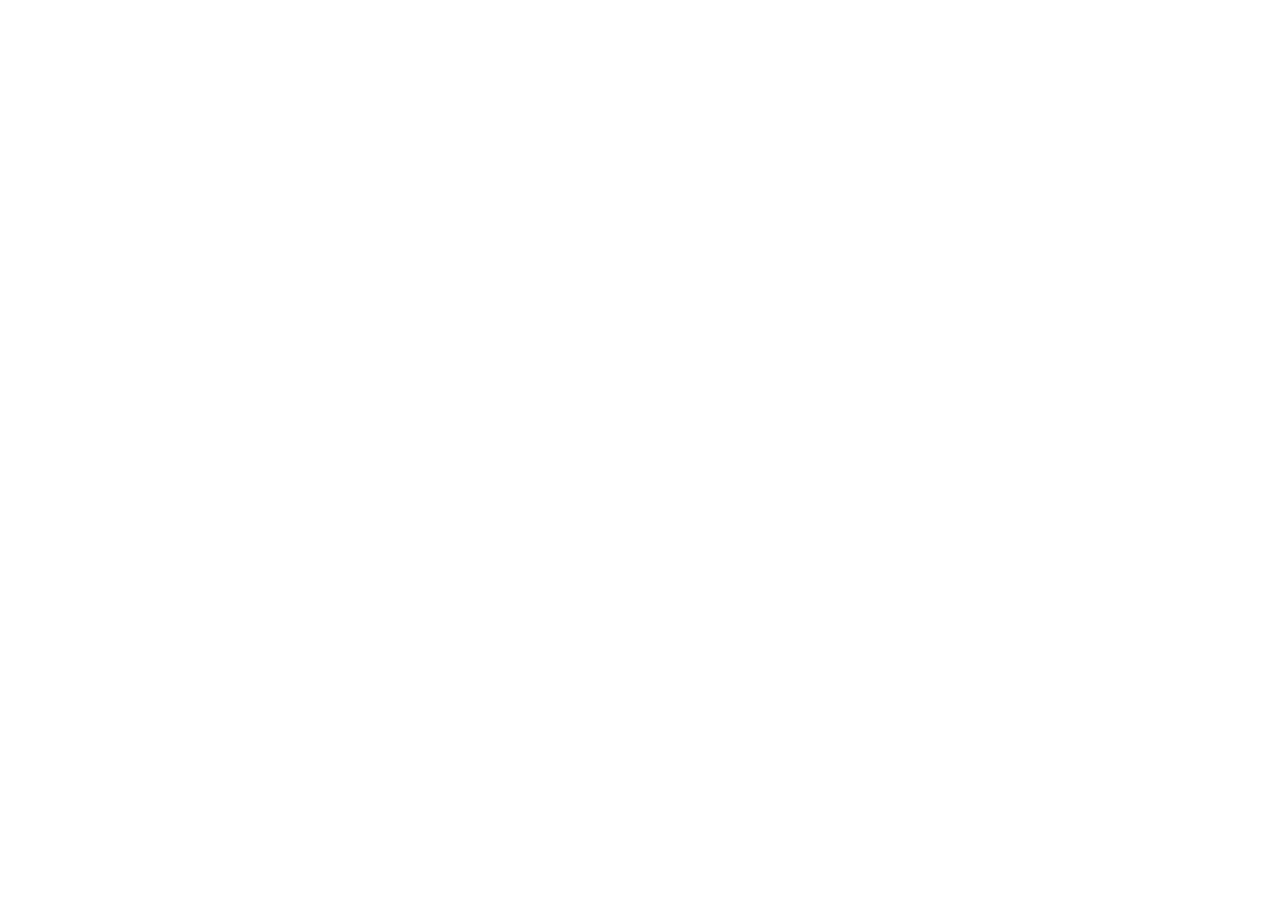
==== commit bec8a91e: "p-c fn" ====
--- a/project.html
+++ b/project.html
@@ -1,252 +1,213 @@
+<!--
 <!doctype html>
-<!-- Project detail page: content is filled in by assets/js/project.js based on the ?p= URL parameter. -->
 <html lang="en">
-  <head>
-    <meta charset="UTF-8" />
-    <meta name="viewport" content="width=device-width, initial-scale=1.0" />
-    <title>Project Demo — snckish</title>
-    <link rel="icon" type="image/png" href="assets/img/log0.png" />
-    <link
-      href="https://cdn.jsdelivr.net/npm/bootstrap@5.3.3/dist/css/bootstrap.min.css"
-      rel="stylesheet"
-    />
-    <link
-      rel="stylesheet"
-      href="https://cdn.jsdelivr.net/npm/bootstrap-icons@1.11.3/font/bootstrap-icons.css"
-    />
-    <link
-      href="https://fonts.googleapis.com/css2?family=Inter:wght@300;400;500;600;700;800&display=swap"
-      rel="stylesheet"
-    />
-    <link rel="stylesheet" href="assets/css/style.css" />
-    <link rel="stylesheet" href="assets/css/project.css" />
-  </head>
-  <body>
-    <div class="read-progress" id="readProgress"></div>
-
-    <a href="index.html" class="back-btn">
-      <i class="bi bi-chevron-left"></i> Backk
-    </a>
-
-    <div class="proj-hero" id="projHero">
-      <div class="proj-hero-bg"></div>
-      <div class="proj-hero-grid"></div>
-      <div class="orb orb-1"></div>
-      <div class="orb orb-2"></div>
-      <div class="orb orb-3"></div>
-
-      <div class="proj-device-wrap d-none d-md-block">
-        <div class="proj-device">
-          <div class="device-chrome">
-            <span class="dot dot-r"></span>
-            <span class="dot dot-y"></span>
-            <span class="dot dot-g"></span>
-            <span class="url-bar" id="deviceUrl"
-              >snckish.github.io/project</span
-            >
-          </div>
-          <div class="device-screen">
-            <div class="screen-nav">
-              <div class="screen-nav-dot"></div>
-              <div class="screen-nav-dot screen-nav-dot-md"></div>
-              <div class="screen-nav-dot screen-nav-dot-sm"></div>
-              <div class="screen-spacer"></div>
-              <div class="screen-nav-btn"></div>
-            </div>
-            <div class="screen-hero-area">
-              <div class="screen-text-lines">
-                <div class="screen-line accent"></div>
-                <div class="screen-line wide"></div>
-                <div class="screen-line short"></div>
-                <div class="screen-line shorter"></div>
-                <div class="screen-gap"></div>
-                <div class="screen-btn-row">
-                  <div class="screen-btn-primary"></div>
-                  <div class="screen-btn-ghost"></div>
-                </div>
-              </div>
-              <div class="screen-img-ph"></div>
-            </div>
-            <div class="screen-cards-row">
-              <div class="screen-card-ph"></div>
-              <div class="screen-card-ph"></div>
-              <div class="screen-card-ph"></div>
-            </div>
-          </div>
-        </div>
-      </div>
-
-      <div class="proj-hero-content col-12 col-md-7">
-        <p class="proj-hero-label" id="heroLabel">Project Demo</p>
-        <h1 class="proj-hero-title" id="heroTitle">
-          Loading<span class="hl">...</span>
-        </h1>
-        <p class="proj-hero-desc" id="heroDesc">Fetching project details…</p>
-        <div class="hero-cta-row">
-          <a
-            href="#"
-            class="btn-hero-primary"
-            id="heroGithub"
-            target="_blank"
-            rel="noopener"
-          >
-            <i class="bi bi-github"></i> View Source
-          </a>
-          <a href="#overview" class="btn-hero-ghost" id="heroScroll">
-            <i class="bi bi-arrow-down"></i> Explore Project
-          </a>
-        </div>
-      </div>
-
-      <div class="scroll-indicator">
-        <span>Scroll</span>
-        <i class="bi bi-chevron-compact-down"></i>
-      </div>
-    </div>
-
-    <section class="pd-section" id="overview">
-      <div class="container-pd">
-        <div class="reveal">
-          <span class="sec-badge">Overview</span>
-          <h2 class="sec-h2" id="overviewTitle">
-            Project <span class="hl">Summary</span>
-          </h2>
-          <div class="divider"></div>
-          <p class="sec-sub" id="overviewDesc">—</p>
-        </div>
-        <div class="stats-row">
-          <div class="stat-card reveal reveal-delay-1">
-            <i class="bi bi-calendar3 stat-icon"></i>
-            <span class="stat-num" id="statType">—</span>
-            <span class="stat-label">Project Type</span>
-          </div>
-          <div class="stat-card reveal reveal-delay-2">
-            <i class="bi bi-layers-fill stat-icon"></i>
-            <span class="stat-num" id="statStack">—</span>
-            <span class="stat-label">Tech Stack</span>
-          </div>
-          <div class="stat-card reveal reveal-delay-3">
-            <i class="bi bi-person-fill stat-icon"></i>
-            <span class="stat-num" id="statTeam">Solo</span>
-            <span class="stat-label">Team Size</span>
-          </div>
-          <div class="stat-card reveal reveal-delay-4">
-            <i class="bi bi-check2-circle stat-icon"></i>
-            <span class="stat-num stat-num-done">Done</span>
-            <span class="stat-label">Status</span>
-          </div>
-        </div>
-
-        <div class="pd-grid row gx-5 align-items-start">
-          <div class="col-md-6 mb-5 mb-md-0">
-            <div class="reveal">
-              <span class="sec-badge">Technologies</span>
-              <h3 class="pd-subtitle">Built <span class="hl">With</span></h3>
-              <div class="divider"></div>
-            </div>
-            <div class="tech-grid reveal" id="techGrid"></div>
-
-            <div class="reveal mt-5">
-              <span class="sec-badge">Features</span>
-              <h3 class="pd-subtitle">
-                Key <span class="hl">Highlights</span>
-              </h3>
-              <div class="divider"></div>
-            </div>
-            <div class="feature-grid" id="featureGrid"></div>
-          </div>
-
-          <div class="col-md-6">
-            <div class="reveal">
-              <span class="sec-badge">Preview</span>
-              <h3 class="pd-subtitle">UI <span class="hl">Mockup</span></h3>
-              <div class="divider"></div>
-            </div>
-            <div class="gallery-grid reveal mb-5">
-              <div
-                id="mockupCarousel"
-                class="carousel slide mockup-carousel gallery-main"
-                data-bs-ride="carousel"
-                data-bs-interval="4000"
-              >
-                <div class="carousel-indicators" id="carouselIndicators"></div>
-                <div class="carousel-inner" id="carouselInner"></div>
-
-                <button
-                  class="carousel-control-prev"
-                  type="button"
-                  data-bs-target="#mockupCarousel"
-                  data-bs-slide="prev"
-                >
-                  <span
-                    class="carousel-control-prev-icon"
-                    aria-hidden="true"
-                  ></span>
-                  <span class="visually-hidden">Previous</span>
-                </button>
-                <button
-                  class="carousel-control-next"
-                  type="button"
-                  data-bs-target="#mockupCarousel"
-                  data-bs-slide="next"
-                >
-                  <span
-                    class="carousel-control-next-icon"
-                    aria-hidden="true"
-                  ></span>
-                  <span class="visually-hidden">Next</span>
-                </button>
+
+<head>
+  <meta charset="UTF-8" />
+  <meta name="viewport" content="width=device-width, initial-scale=1.0" />
+  <title>Project Demo — snckish</title>
+  <link rel="icon" type="image/png" href="assets/img/log0.png" />
+  <link href="https://cdn.jsdelivr.net/npm/bootstrap@5.3.3/dist/css/bootstrap.min.css" rel="stylesheet" />
+  <link rel="stylesheet" href="https://cdn.jsdelivr.net/npm/bootstrap-icons@1.11.3/font/bootstrap-icons.css" />
+  <link href="https://fonts.googleapis.com/css2?family=Inter:wght@300;400;500;600;700;800&display=swap"
+    rel="stylesheet" />
+  <link rel="stylesheet" href="assets/css/style.css" />
+  <link rel="stylesheet" href="assets/css/project.css" />
+</head>
+
+<body>
+  <div class="read-progress" id="readProgress"></div>
+
+  <a href="index.html" class="back-btn">
+    <i class="bi bi-chevron-left"></i> Backk
+  </a>
+
+  <div class="proj-hero" id="projHero">
+    <div class="proj-hero-bg"></div>
+    <div class="proj-hero-grid"></div>
+    <div class="orb orb-1"></div>
+    <div class="orb orb-2"></div>
+    <div class="orb orb-3"></div>
+
+    <div class="proj-device-wrap d-none d-md-block">
+      <div class="proj-device">
+        <div class="device-chrome">
+          <span class="dot dot-r"></span>
+          <span class="dot dot-y"></span>
+          <span class="dot dot-g"></span>
+          <span class="url-bar" id="deviceUrl">snckish.github.io/project</span>
+        </div>
+        <div class="device-screen">
+          <div class="screen-nav">
+            <div class="screen-nav-dot"></div>
+            <div class="screen-nav-dot screen-nav-dot-md"></div>
+            <div class="screen-nav-dot screen-nav-dot-sm"></div>
+            <div class="screen-spacer"></div>
+            <div class="screen-nav-btn"></div>
+          </div>
+          <div class="screen-hero-area">
+            <div class="screen-text-lines">
+              <div class="screen-line accent"></div>
+              <div class="screen-line wide"></div>
+              <div class="screen-line short"></div>
+              <div class="screen-line shorter"></div>
+              <div class="screen-gap"></div>
+              <div class="screen-btn-row">
+                <div class="screen-btn-primary"></div>
+                <div class="screen-btn-ghost"></div>
               </div>
             </div>
-
-            <div class="reveal">
-              <span class="sec-badge">Development</span>
-              <h3 class="pd-subtitle">Build <span class="hl">Journey</span></h3>
-              <div class="divider"></div>
+            <div class="screen-img-ph"></div>
+          </div>
+          <div class="screen-cards-row">
+            <div class="screen-card-ph"></div>
+            <div class="screen-card-ph"></div>
+            <div class="screen-card-ph"></div>
+          </div>
+        </div>
+      </div>
+    </div>
+
+    <div class="proj-hero-content col-12 col-md-7">
+      <p class="proj-hero-label" id="heroLabel">Project Demo</p>
+      <h1 class="proj-hero-title" id="heroTitle">
+        Loading<span class="hl">...</span>
+      </h1>
+      <p class="proj-hero-desc" id="heroDesc">Fetching project details…</p>
+      <div class="hero-cta-row">
+        <a href="#" class="btn-hero-primary" id="heroGithub" target="_blank" rel="noopener">
+          <i class="bi bi-github"></i> View Source
+        </a>
+        <a href="#overview" class="btn-hero-ghost" id="heroScroll">
+          <i class="bi bi-arrow-down"></i> Explore Project
+        </a>
+      </div>
+    </div>
+
+    <div class="scroll-indicator">
+      <span>Scroll</span>
+      <i class="bi bi-chevron-compact-down"></i>
+    </div>
+  </div>
+
+  <section class="pd-section" id="overview">
+    <div class="container-pd">
+      <div class="reveal">
+        <span class="sec-badge">Overview</span>
+        <h2 class="sec-h2" id="overviewTitle">
+          Project <span class="hl">Summary</span>
+        </h2>
+        <div class="divider"></div>
+        <p class="sec-sub" id="overviewDesc">—</p>
+      </div>
+      <div class="stats-row">
+        <div class="stat-card reveal reveal-delay-1">
+          <i class="bi bi-calendar3 stat-icon"></i>
+          <span class="stat-num" id="statType">—</span>
+          <span class="stat-label">Project Type</span>
+        </div>
+        <div class="stat-card reveal reveal-delay-2">
+          <i class="bi bi-layers-fill stat-icon"></i>
+          <span class="stat-num" id="statStack">—</span>
+          <span class="stat-label">Tech Stack</span>
+        </div>
+        <div class="stat-card reveal reveal-delay-3">
+          <i class="bi bi-person-fill stat-icon"></i>
+          <span class="stat-num" id="statTeam">Solo</span>
+          <span class="stat-label">Team Size</span>
+        </div>
+        <div class="stat-card reveal reveal-delay-4">
+          <i class="bi bi-check2-circle stat-icon"></i>
+          <span class="stat-num stat-num-done">Done</span>
+          <span class="stat-label">Status</span>
+        </div>
+      </div>
+
+      <div class="pd-grid row gx-5 align-items-start">
+        <div class="col-md-6 mb-5 mb-md-0">
+          <div class="reveal">
+            <span class="sec-badge">Technologies</span>
+            <h3 class="pd-subtitle">Built <span class="hl">With</span></h3>
+            <div class="divider"></div>
+          </div>
+          <div class="tech-grid reveal" id="techGrid"></div>
+
+          <div class="reveal mt-5">
+            <span class="sec-badge">Features</span>
+            <h3 class="pd-subtitle">
+              Key <span class="hl">Highlights</span>
+            </h3>
+            <div class="divider"></div>
+          </div>
+          <div class="feature-grid" id="featureGrid"></div>
+        </div>
+
+        <div class="col-md-6">
+          <div class="reveal">
+            <span class="sec-badge">Preview</span>
+            <h3 class="pd-subtitle">UI <span class="hl">Mockup</span></h3>
+            <div class="divider"></div>
+          </div>
+          <div class="gallery-grid reveal mb-5">
+            <div id="mockupCarousel" class="carousel slide mockup-carousel gallery-main" data-bs-ride="carousel"
+              data-bs-interval="4000">
+              <div class="carousel-indicators" id="carouselIndicators"></div>
+              <div class="carousel-inner" id="carouselInner"></div>
+
+              <button class="carousel-control-prev" type="button" data-bs-target="#mockupCarousel" data-bs-slide="prev">
+                <span class="carousel-control-prev-icon" aria-hidden="true"></span>
+                <span class="visually-hidden">Previous</span>
+              </button>
+              <button class="carousel-control-next" type="button" data-bs-target="#mockupCarousel" data-bs-slide="next">
+                <span class="carousel-control-next-icon" aria-hidden="true"></span>
+                <span class="visually-hidden">Next</span>
+              </button>
             </div>
-            <div class="timeline" id="timeline"></div>
-          </div>
-        </div>
-      </div>
-    </section>
-
-    <div class="cta-section">
-      <div class="container-pd">
-        <div class="reveal">
-          <span class="sec-badge">Interested?</span>
-          <h2 class="sec-h2">Check Out the <span class="hl">Code</span></h2>
-          <p class="sec-sub">
-            See the full source on GitHub or get in touch to collaborate.
-          </p>
-          <div class="cta-buttons">
-            <a
-              href="#"
-              class="btn-hero-primary"
-              id="ctaGithub"
-              target="_blank"
-              rel="noopener"
-            >
-              <i class="bi bi-github"></i> View on GitHub
-            </a>
-            <a href="index.html#contact" class="btn-hero-ghost">
-              <i class="bi bi-envelope-fill"></i> Get In Touch
-            </a>
-            <a href="index.html#projects" class="btn-hero-ghost">
-              <i class="bi bi-grid-fill"></i> All Projects
-            </a>
-          </div>
-        </div>
-      </div>
-    </div>
-
-    <footer class="pd-footer">
-      <p>
-        &copy; <span id="footerYear"></span>
-        <a href="index.html">snckish — Mae Abiera</a>
-      </p>
-    </footer>
-
-    <script src="https://cdn.jsdelivr.net/npm/bootstrap@5.3.3/dist/js/bootstrap.bundle.min.js"></script>
-    <script src="assets/js/project.js"></script>
-  </body>
-</html>
+          </div>
+
+          <div class="reveal">
+            <span class="sec-badge">Development</span>
+            <h3 class="pd-subtitle">Build <span class="hl">Journey</span></h3>
+            <div class="divider"></div>
+          </div>
+          <div class="timeline" id="timeline"></div>
+        </div>
+      </div>
+    </div>
+  </section>
+
+  <div class="cta-section">
+    <div class="container-pd">
+      <div class="reveal">
+        <span class="sec-badge">Interested?</span>
+        <h2 class="sec-h2">Check Out the <span class="hl">Code</span></h2>
+        <p class="sec-sub">
+          See the full source on GitHub or get in touch to collaborate.
+        </p>
+        <div class="cta-buttons">
+          <a href="#" class="btn-hero-primary" id="ctaGithub" target="_blank" rel="noopener">
+            <i class="bi bi-github"></i> View on GitHub
+          </a>
+          <a href="index.html#contact" class="btn-hero-ghost">
+            <i class="bi bi-envelope-fill"></i> Get In Touch
+          </a>
+          <a href="index.html#projects" class="btn-hero-ghost">
+            <i class="bi bi-grid-fill"></i> All Projects
+          </a>
+        </div>
+      </div>
+    </div>
+  </div>
+
+  <footer class="pd-footer">
+    <p>
+      &copy; <span id="footerYear"></span>
+      <a href="index.html">snckish — Mae Abiera</a>
+    </p>
+  </footer>
+
+  <script src="https://cdn.jsdelivr.net/npm/bootstrap@5.3.3/dist/js/bootstrap.bundle.min.js"></script>
+  <script src="assets/js/project.js"></script>
+</body>
+
+</html>
--- a/assets/css/style.css
+++ b/assets/css/style.css
@@ -1,5 +1,3 @@
-/* Global styles for the portfolio (index.html and project.html): theme variables, layout, components, and responsive rules. */
-
 :root {
   --bg: #1a1f2e;
   --bg-card: #212738;
@@ -25,6 +23,7 @@
   margin: 0;
   padding: 0;
 }
+
 html {
   scroll-behavior: smooth;
 }
@@ -45,6 +44,7 @@
   text-decoration: none;
   transition: color var(--tr);
 }
+
 a:hover {
   color: var(--white);
 }
@@ -138,6 +138,7 @@
     visibility var(--tr);
   box-shadow: var(--shadow);
 }
+
 .side-btn:hover::after {
   opacity: 1;
   visibility: visible;
@@ -200,9 +201,11 @@
   font-weight: 500;
   font-size: 0.95rem;
 }
+
 .mobile-link:last-child {
   border-bottom: none;
 }
+
 .mobile-link:hover,
 .mobile-link.active {
   color: var(--green-bright);
@@ -217,8 +220,7 @@
   min-height: 100vh;
   display: flex;
   align-items: center;
-  padding: clamp(4rem, 8vw, 5rem) clamp(1.5rem, 6.4vw, 4rem)
-    clamp(4rem, 8vw, 5rem) clamp(1.5rem, 8vw, 5rem);
+  padding: clamp(4rem, 8vw, 5rem) clamp(1.5rem, 6.4vw, 4rem) clamp(4rem, 8vw, 5rem) clamp(1.5rem, 8vw, 5rem);
 }
 
 .section-inner {
@@ -230,6 +232,7 @@
 .section-heading {
   margin-bottom: 3rem;
 }
+
 .sec-label {
   font-size: 0.78rem;
   font-weight: 600;
@@ -238,6 +241,7 @@
   color: var(--green-bright);
   margin-bottom: 0.5rem;
 }
+
 .sec-title {
   font-size: clamp(2rem, 4vw, 2.8rem);
   font-weight: 800;
@@ -382,6 +386,7 @@
   color: var(--white);
   background-color: var(--bg-card);
 }
+
 .btn-cv:hover .cv-icon {
   background-color: var(--green);
 }
@@ -395,92 +400,9 @@
   gap: 0.4rem;
   transition: color var(--tr);
 }
+
 .btn-contact-link:hover {
   color: var(--green-bright);
-}
-
-.section-about {
-  background-color: var(--bg-card);
-}
-
-.about-grid {
-  --bs-gutter-y: 4rem;
-}
-
-.about-photo-wrap {
-  position: relative;
-  min-width: min(296px, 100%);
-}
-
-.about-photo-frame {
-  width: 260px;
-  height: 300px;
-  border-radius: var(--radius-lg);
-  overflow: hidden;
-  background-color: var(--bg-card2);
-  border: 3px solid var(--green);
-  position: relative;
-  z-index: 1;
-}
-.about-photo-frame img {
-  width: 100%;
-  height: 100%;
-  object-fit: cover;
-  object-position: top;
-}
-
-.about-photo-placeholder {
-  position: absolute;
-  inset: 0;
-  display: flex;
-  align-items: center;
-  justify-content: center;
-  font-size: 4rem;
-  color: var(--green);
-}
-
-.about-corner-shape {
-  position: absolute;
-  bottom: -16px;
-  left: 16px;
-  width: 120px;
-  height: 120px;
-  background-color: var(--green);
-  border-radius: 12px;
-  opacity: 0.5;
-  z-index: 0;
-}
-
-.about-desc {
-  color: var(--text-muted);
-  margin-bottom: 1rem;
-  font-size: 0.97rem;
-}
-
-.about-table {
-  border-top: 1px solid var(--border);
-  padding-top: 1rem;
-  margin-top: 0.5rem;
-  margin-bottom: 0.5rem;
-}
-.about-row {
-  display: flex;
-  gap: 1rem;
-  padding: 0.55rem 0;
-  border-bottom: 1px solid var(--border);
-  font-size: 0.92rem;
-}
-.about-row:last-child {
-  border-bottom: none;
-}
-.about-key {
-  min-width: 85px;
-  font-weight: 600;
-  color: var(--text-muted);
-  flex-shrink: 0;
-}
-.about-val {
-  color: var(--text);
 }
 
 .section-skills {
@@ -499,6 +421,7 @@
     box-shadow var(--tr),
     border-color var(--tr);
 }
+
 .skills-card::before {
   content: "";
   position: absolute;
@@ -508,6 +431,7 @@
   height: 3px;
   background: linear-gradient(90deg, var(--green), var(--green-bright));
 }
+
 .skills-card:hover {
   transform: translateY(-4px);
   box-shadow: var(--shadow);
@@ -525,6 +449,7 @@
   align-items: center;
   gap: 0.6rem;
 }
+
 .skills-card-title::before {
   content: "";
   display: inline-block;
@@ -581,6 +506,7 @@
   background-color: rgba(61, 186, 94, 0.08);
   box-shadow: 0 10px 22px rgba(61, 186, 94, 0.16);
 }
+
 .skill-tile:hover span {
   color: var(--text);
 }
@@ -601,6 +527,7 @@
     box-shadow var(--tr),
     border-color var(--tr);
 }
+
 .proj-card:hover {
   transform: translateY(-5px);
   box-shadow: var(--shadow);
@@ -609,11 +536,9 @@
 
 .proj-thumb {
   height: 180px;
-  background: linear-gradient(
-    135deg,
-    rgba(53, 94, 59, 0.3) 0%,
-    rgba(61, 186, 94, 0.1) 100%
-  );
+  background: linear-gradient(135deg,
+      rgba(53, 94, 59, 0.3) 0%,
+      rgba(61, 186, 94, 0.1) 100%);
   overflow: hidden;
   border-bottom: 1px solid var(--border);
 }
@@ -624,12 +549,14 @@
   flex-direction: column;
   flex-grow: 1;
 }
+
 .proj-body h5 {
   font-size: 1rem;
   font-weight: 700;
   color: var(--text);
   margin-bottom: 0.5rem;
 }
+
 .proj-body p {
   font-size: 0.875rem;
   color: var(--text-muted);
@@ -650,6 +577,7 @@
   gap: 0.3rem;
   margin-bottom: 0.85rem;
 }
+
 .tag {
   font-size: 0.7rem;
   font-weight: 600;
@@ -666,6 +594,7 @@
   justify-content: flex-end;
   margin-top: auto;
 }
+
 .proj-links a {
   font-size: 0.85rem;
   font-weight: 600;
@@ -675,6 +604,7 @@
   gap: 0.3rem;
   transition: color var(--tr);
 }
+
 .proj-links a:hover {
   color: var(--green-bright);
 }
@@ -696,6 +626,7 @@
   max-width: 360px;
   margin: 0 auto;
 }
+
 .proj-card.proj-featured:hover {
   transform: scale(1.045) translateY(-5px);
   box-shadow: 0 18px 46px rgba(61, 186, 94, 0.26);
@@ -713,6 +644,7 @@
   padding: 1rem 0;
   border-bottom: 1px solid var(--border);
 }
+
 .contact-item:last-child {
   border-bottom: none;
 }
@@ -739,10 +671,12 @@
   color: var(--text-dim);
   margin-bottom: 0.15rem;
 }
+
 .ci-value {
   font-size: 0.92rem;
   color: var(--text);
 }
+
 a.ci-value:hover {
   color: var(--green-bright);
 }
@@ -765,9 +699,11 @@
     border-color var(--tr),
     box-shadow var(--tr);
 }
+
 .contact-form .form-control::placeholder {
   color: var(--text-dim);
 }
+
 .contact-form .form-control:focus {
   background-color: var(--bg-card);
   border-color: var(--green-bright);
@@ -795,6 +731,7 @@
     opacity 0.55s ease,
     transform 0.55s ease;
 }
+
 .fade-in.visible {
   opacity: 1;
   transform: none;
@@ -803,9 +740,11 @@
 .fade-in-delay-1 {
   transition-delay: 0.1s;
 }
+
 .fade-in-delay-2 {
   transition-delay: 0.2s;
 }
+
 .fade-in-delay-3 {
   transition-delay: 0.3s;
-}
+}
--- a/assets/css/project.css
+++ b/assets/css/project.css
@@ -1,8 +1,7 @@
-/* Styles for project.html only (loaded after style.css): project hero, stats, tech, features, mockup carousel, timeline, CTA. */
-
 body {
   overflow-x: hidden;
 }
+
 .read-progress {
   z-index: 1000;
 }
@@ -20,9 +19,11 @@
   color: var(--text-muted);
   transition: all 0.22s ease;
 }
+
 .back-btn:hover {
   color: var(--green-bright);
 }
+
 .back-btn i {
   font-size: 0.95rem;
 }
@@ -34,6 +35,7 @@
   display: flex;
   align-items: flex-end;
 }
+
 .proj-hero-bg {
   position: absolute;
   inset: 0;
@@ -49,10 +51,12 @@
   background-size: 48px 48px;
   animation: gridFloat 8s linear infinite;
 }
+
 @keyframes gridFloat {
   0% {
     transform: translateY(0);
   }
+
   100% {
     transform: translateY(48px);
   }
@@ -65,6 +69,7 @@
   animation: orbFloat 6s ease-in-out infinite alternate;
   pointer-events: none;
 }
+
 .orb-1 {
   width: 320px;
   height: 320px;
@@ -73,6 +78,7 @@
   right: 10%;
   animation-delay: 0s;
 }
+
 .orb-2 {
   width: 240px;
   height: 240px;
@@ -81,6 +87,7 @@
   left: 5%;
   animation-delay: 1.5s;
 }
+
 .orb-3 {
   width: 180px;
   height: 180px;
@@ -89,10 +96,12 @@
   left: 50%;
   animation-delay: 3s;
 }
+
 @keyframes orbFloat {
   0% {
     transform: translateY(0) scale(1);
   }
+
   100% {
     transform: translateY(-30px) scale(1.08);
   }
@@ -105,6 +114,7 @@
   transform: translateY(-50%);
   perspective: 1000px;
 }
+
 .proj-device {
   width: 340px;
   border-radius: 16px;
@@ -116,10 +126,12 @@
   transition: transform 0.5s ease;
   animation: deviceBob 5s ease-in-out infinite alternate;
 }
+
 @keyframes deviceBob {
   0% {
     transform: rotateY(-8deg) rotateX(4deg) translateY(0);
   }
+
   100% {
     transform: rotateY(-5deg) rotateX(2deg) translateY(-12px);
   }
@@ -133,20 +145,25 @@
   gap: 6px;
   border-bottom: 1px solid rgba(61, 186, 94, 0.15);
 }
+
 .dot {
   width: 10px;
   height: 10px;
   border-radius: 50%;
 }
+
 .dot-r {
   background: #ff5f57;
 }
+
 .dot-y {
   background: #febc2e;
 }
+
 .dot-g {
   background: #28c840;
 }
+
 .url-bar {
   flex: 1;
   background: rgba(255, 255, 255, 0.06);
@@ -167,6 +184,7 @@
   position: relative;
   overflow: hidden;
 }
+
 .screen-nav {
   height: 36px;
   background: rgba(0, 0, 0, 0.3);
@@ -176,38 +194,46 @@
   padding: 0 14px;
   gap: 18px;
 }
+
 .screen-nav-dot {
   width: 32px;
   height: 6px;
   border-radius: 3px;
   background: rgba(61, 186, 94, 0.3);
 }
+
 .screen-hero-area {
   padding: 18px 14px;
   display: flex;
   gap: 10px;
 }
+
 .screen-text-lines {
   flex: 1;
   display: flex;
   flex-direction: column;
   gap: 6px;
 }
+
 .screen-line {
   height: 8px;
   border-radius: 4px;
   background: rgba(255, 255, 255, 0.12);
 }
+
 .screen-line.accent {
   background: rgba(61, 186, 94, 0.4);
   width: 60%;
 }
+
 .screen-line.short {
   width: 80%;
 }
+
 .screen-line.shorter {
   width: 55%;
 }
+
 .screen-img-ph {
   width: 70px;
   height: 70px;
@@ -216,11 +242,13 @@
   border: 1px solid rgba(61, 186, 94, 0.2);
   flex-shrink: 0;
 }
+
 .screen-cards-row {
   display: flex;
   gap: 8px;
   padding: 0 14px;
 }
+
 .screen-card-ph {
   flex: 1;
   height: 40px;
@@ -228,36 +256,44 @@
   border-radius: 6px;
   border: 1px solid rgba(61, 186, 94, 0.1);
 }
+
 .screen-nav-dot-md {
   width: 24px;
   opacity: 0.5;
 }
+
 .screen-nav-dot-sm {
   width: 20px;
   opacity: 0.3;
 }
+
 .screen-spacer {
   flex: 1;
 }
+
 .screen-nav-btn {
   width: 28px;
   height: 20px;
   background: rgba(61, 186, 94, 0.35);
   border-radius: 4px;
 }
+
 .screen-gap {
   height: 8px;
 }
+
 .screen-btn-row {
   display: flex;
   gap: 6px;
 }
+
 .screen-btn-primary {
   width: 52px;
   height: 20px;
   background: rgba(61, 186, 94, 0.4);
   border-radius: 5px;
 }
+
 .screen-btn-ghost {
   width: 42px;
   height: 20px;
@@ -270,6 +306,7 @@
   z-index: 2;
   padding: 3rem clamp(1.5rem, 4vw, 3rem) 2.5rem;
 }
+
 .proj-hero-label {
   font-size: 0.75rem;
   font-weight: 700;
@@ -281,6 +318,7 @@
   align-items: center;
   gap: 0.4rem;
 }
+
 .proj-hero-label::before {
   content: "";
   display: inline-block;
@@ -288,6 +326,7 @@
   height: 2px;
   background: var(--green-bright);
 }
+
 .proj-hero-title {
   font-size: clamp(1.6rem, 3vw, 2.4rem);
   font-weight: 800;
@@ -295,9 +334,11 @@
   line-height: 1.2;
   margin-bottom: 1rem;
 }
+
 .proj-hero-title .hl {
   color: var(--green-bright);
 }
+
 .proj-hero-desc {
   font-size: 0.95rem;
   color: var(--text-muted);
@@ -305,11 +346,13 @@
   line-height: 1.7;
   margin-bottom: 1.5rem;
 }
+
 .hero-cta-row {
   display: flex;
   gap: 0.75rem;
   flex-wrap: wrap;
 }
+
 .btn-hero-primary {
   display: inline-flex;
   align-items: center;
@@ -325,11 +368,13 @@
   transition: all 0.22s ease;
   box-shadow: 0 4px 20px rgba(61, 186, 94, 0.35);
 }
+
 .btn-hero-primary:hover {
   transform: translateY(-2px);
   box-shadow: 0 8px 28px rgba(61, 186, 94, 0.5);
   color: #0d1117;
 }
+
 .btn-hero-ghost {
   display: inline-flex;
   align-items: center;
@@ -343,6 +388,7 @@
   border: 1px solid var(--border);
   transition: all 0.22s ease;
 }
+
 .btn-hero-ghost:hover {
   border-color: var(--green-bright);
   color: var(--green-bright);
@@ -355,19 +401,24 @@
     opacity 0.7s ease,
     transform 0.7s ease;
 }
+
 .reveal.visible {
   opacity: 1;
   transform: translateY(0);
 }
+
 .reveal-delay-1 {
   transition-delay: 0.1s;
 }
+
 .reveal-delay-2 {
   transition-delay: 0.2s;
 }
+
 .reveal-delay-3 {
   transition-delay: 0.3s;
 }
+
 .reveal-delay-4 {
   transition-delay: 0.4s;
 }
@@ -389,15 +440,19 @@
   animation: pulseDown 1.8s ease-in-out infinite;
   z-index: 3;
 }
+
 .scroll-indicator i {
   font-size: 1.2rem;
 }
+
 @keyframes pulseDown {
+
   0%,
   100% {
     opacity: 0.5;
     transform: translateX(-50%) translateY(0);
   }
+
   50% {
     opacity: 1;
     transform: translateX(-50%) translateY(6px);
@@ -407,6 +462,7 @@
 .pd-section {
   padding: 5rem 0;
 }
+
 .pd-section:nth-child(even) {
   background: var(--bg-card);
 }
@@ -420,6 +476,7 @@
 .pd-grid {
   margin-top: 4rem;
 }
+
 .pd-subtitle {
   font-size: 1.3rem;
   font-weight: 700;
@@ -440,21 +497,25 @@
   padding: 0.25rem 0.85rem;
   margin-bottom: 1rem;
 }
+
 .sec-h2 {
   font-size: clamp(1.5rem, 2.5vw, 2.1rem);
   font-weight: 800;
   color: var(--white);
   margin-bottom: 0.5rem;
 }
+
 .sec-h2 .hl {
   color: var(--green-bright);
 }
+
 .sec-sub {
   color: var(--text-muted);
   font-size: 0.95rem;
   max-width: 520px;
   line-height: 1.7;
 }
+
 .divider {
   width: 48px;
   height: 3px;
@@ -469,6 +530,7 @@
   gap: 1rem;
   margin-top: 2.5rem;
 }
+
 .stat-card {
   background: var(--bg-card2);
   border: 1px solid var(--border);
@@ -483,10 +545,12 @@
     border-color 0.22s ease,
     transform 0.22s ease;
 }
+
 .stat-card:hover {
   border-color: var(--green-bright);
   transform: translateY(-3px);
 }
+
 .stat-card::before {
   content: "";
   position: absolute;
@@ -498,22 +562,27 @@
   opacity: 0;
   transition: opacity 0.22s;
 }
+
 .stat-card:hover::before {
   opacity: 1;
 }
+
 .stat-icon {
   font-size: 1.4rem;
   color: var(--green-bright);
   margin-bottom: 0.3rem;
 }
+
 .stat-num {
   font-size: 1.8rem;
   font-weight: 800;
   color: var(--white);
 }
+
 .stat-num-done {
   color: var(--green-bright);
 }
+
 .stat-label {
   font-size: 0.75rem;
   color: var(--text-muted);
@@ -526,6 +595,7 @@
   gap: 1rem;
   margin-top: 2.5rem;
 }
+
 .gallery-main {
   border-radius: var(--radius-lg);
   overflow: hidden;
@@ -539,6 +609,7 @@
   flex-direction: column;
   overflow: hidden;
 }
+
 .screenshot-ph.tall {
   height: 300px;
 }
@@ -550,6 +621,7 @@
   object-position: top center;
   display: block;
 }
+
 .ss-img-fallback {
   width: 100%;
   height: 100%;
@@ -563,6 +635,7 @@
   text-align: center;
   padding: 0 1rem;
 }
+
 .ss-img-fallback i {
   font-size: 1.8rem;
   opacity: 0.5;
@@ -574,6 +647,7 @@
   gap: 0.75rem;
   margin-top: 2rem;
 }
+
 .tech-badge {
   display: inline-flex;
   align-items: center;
@@ -587,10 +661,12 @@
   color: var(--text);
   transition: all 0.22s ease;
 }
+
 .tech-badge i {
   color: var(--green-bright);
   font-size: 1rem;
 }
+
 .tech-badge:hover {
   border-color: var(--green-bright);
   color: var(--green-bright);
@@ -603,6 +679,7 @@
   gap: 1rem;
   margin-top: 2rem;
 }
+
 .feature-card {
   background: var(--bg-card2);
   border: 1px solid var(--border);
@@ -613,11 +690,13 @@
   gap: 0.6rem;
   transition: all 0.22s ease;
 }
+
 .feature-card:hover {
   border-color: rgba(61, 186, 94, 0.4);
   transform: translateY(-4px);
   box-shadow: 0 8px 30px rgba(0, 0, 0, 0.3);
 }
+
 .feature-icon {
   width: 44px;
   height: 44px;
@@ -630,11 +709,13 @@
   font-size: 1.2rem;
   color: var(--green-bright);
 }
+
 .feature-title {
   font-weight: 700;
   font-size: 0.95rem;
   color: var(--text);
 }
+
 .feature-desc {
   font-size: 0.83rem;
   color: var(--text-muted);
@@ -646,6 +727,7 @@
   padding-left: 2rem;
   margin-top: 2rem;
 }
+
 .timeline::before {
   content: "";
   position: absolute;
@@ -653,16 +735,16 @@
   top: 6px;
   bottom: 6px;
   width: 2px;
-  background: linear-gradient(
-    180deg,
-    var(--green-bright) 0%,
-    rgba(61, 186, 94, 0.1) 100%
-  );
-}
+  background: linear-gradient(180deg,
+      var(--green-bright) 0%,
+      rgba(61, 186, 94, 0.1) 100%);
+}
+
 .tl-item {
   position: relative;
   padding: 0 0 2rem 1.5rem;
 }
+
 .tl-item::before {
   content: "";
   position: absolute;
@@ -675,6 +757,7 @@
   border: 2px solid var(--bg);
   box-shadow: 0 0 10px rgba(61, 186, 94, 0.5);
 }
+
 .tl-date {
   font-size: 0.72rem;
   font-weight: 700;
@@ -683,12 +766,14 @@
   text-transform: uppercase;
   margin-bottom: 0.25rem;
 }
+
 .tl-title {
   font-weight: 700;
   font-size: 0.95rem;
   color: var(--text);
   margin-bottom: 0.25rem;
 }
+
 .tl-desc {
   font-size: 0.83rem;
   color: var(--text-muted);
@@ -696,23 +781,24 @@
 }
 
 .cta-section {
-  background: linear-gradient(
-    135deg,
-    rgba(53, 94, 59, 0.2) 0%,
-    rgba(61, 186, 94, 0.05) 100%
-  );
+  background: linear-gradient(135deg,
+      rgba(53, 94, 59, 0.2) 0%,
+      rgba(61, 186, 94, 0.05) 100%);
   border-top: 1px solid rgba(61, 186, 94, 0.15);
   border-bottom: 1px solid rgba(61, 186, 94, 0.15);
   padding: 5rem 0;
   text-align: center;
 }
+
 .cta-section .sec-h2 {
   font-size: 2rem;
   margin-bottom: 0.75rem;
 }
+
 .cta-section .sec-sub {
   margin: 0 auto 2rem;
 }
+
 .cta-buttons {
   display: flex;
   gap: 1rem;
@@ -728,6 +814,7 @@
   font-size: 0.82rem;
   color: var(--text-dim);
 }
+
 .pd-footer a {
   color: var(--green-bright);
 }
@@ -735,6 +822,7 @@
 .mockup-carousel {
   position: relative;
 }
+
 .mockup-carousel .carousel-item {
   transition: transform 0.6s ease-in-out;
 }
@@ -744,6 +832,7 @@
   width: 100%;
   height: 100%;
 }
+
 .mockup-slide-tag {
   position: absolute;
   top: 10px;
@@ -765,6 +854,7 @@
   bottom: 12px;
   margin-bottom: 0;
 }
+
 .mockup-carousel .carousel-indicators [data-bs-target] {
   width: 8px;
   height: 8px;
@@ -775,6 +865,7 @@
   margin: 0 4px;
   transition: all 0.25s ease;
 }
+
 .mockup-carousel .carousel-indicators .active {
   background-color: var(--green-bright);
   transform: scale(1.3);
@@ -787,13 +878,15 @@
   opacity: 0;
   transition: opacity 0.22s ease;
 }
+
 .mockup-carousel:hover .carousel-control-prev,
 .mockup-carousel:hover .carousel-control-next {
   opacity: 0.85;
 }
+
 .mockup-carousel .carousel-control-prev-icon,
 .mockup-carousel .carousel-control-next-icon {
   width: 1.3rem;
   height: 1.3rem;
   filter: drop-shadow(0 1px 3px rgba(0, 0, 0, 0.6));
-}
+}
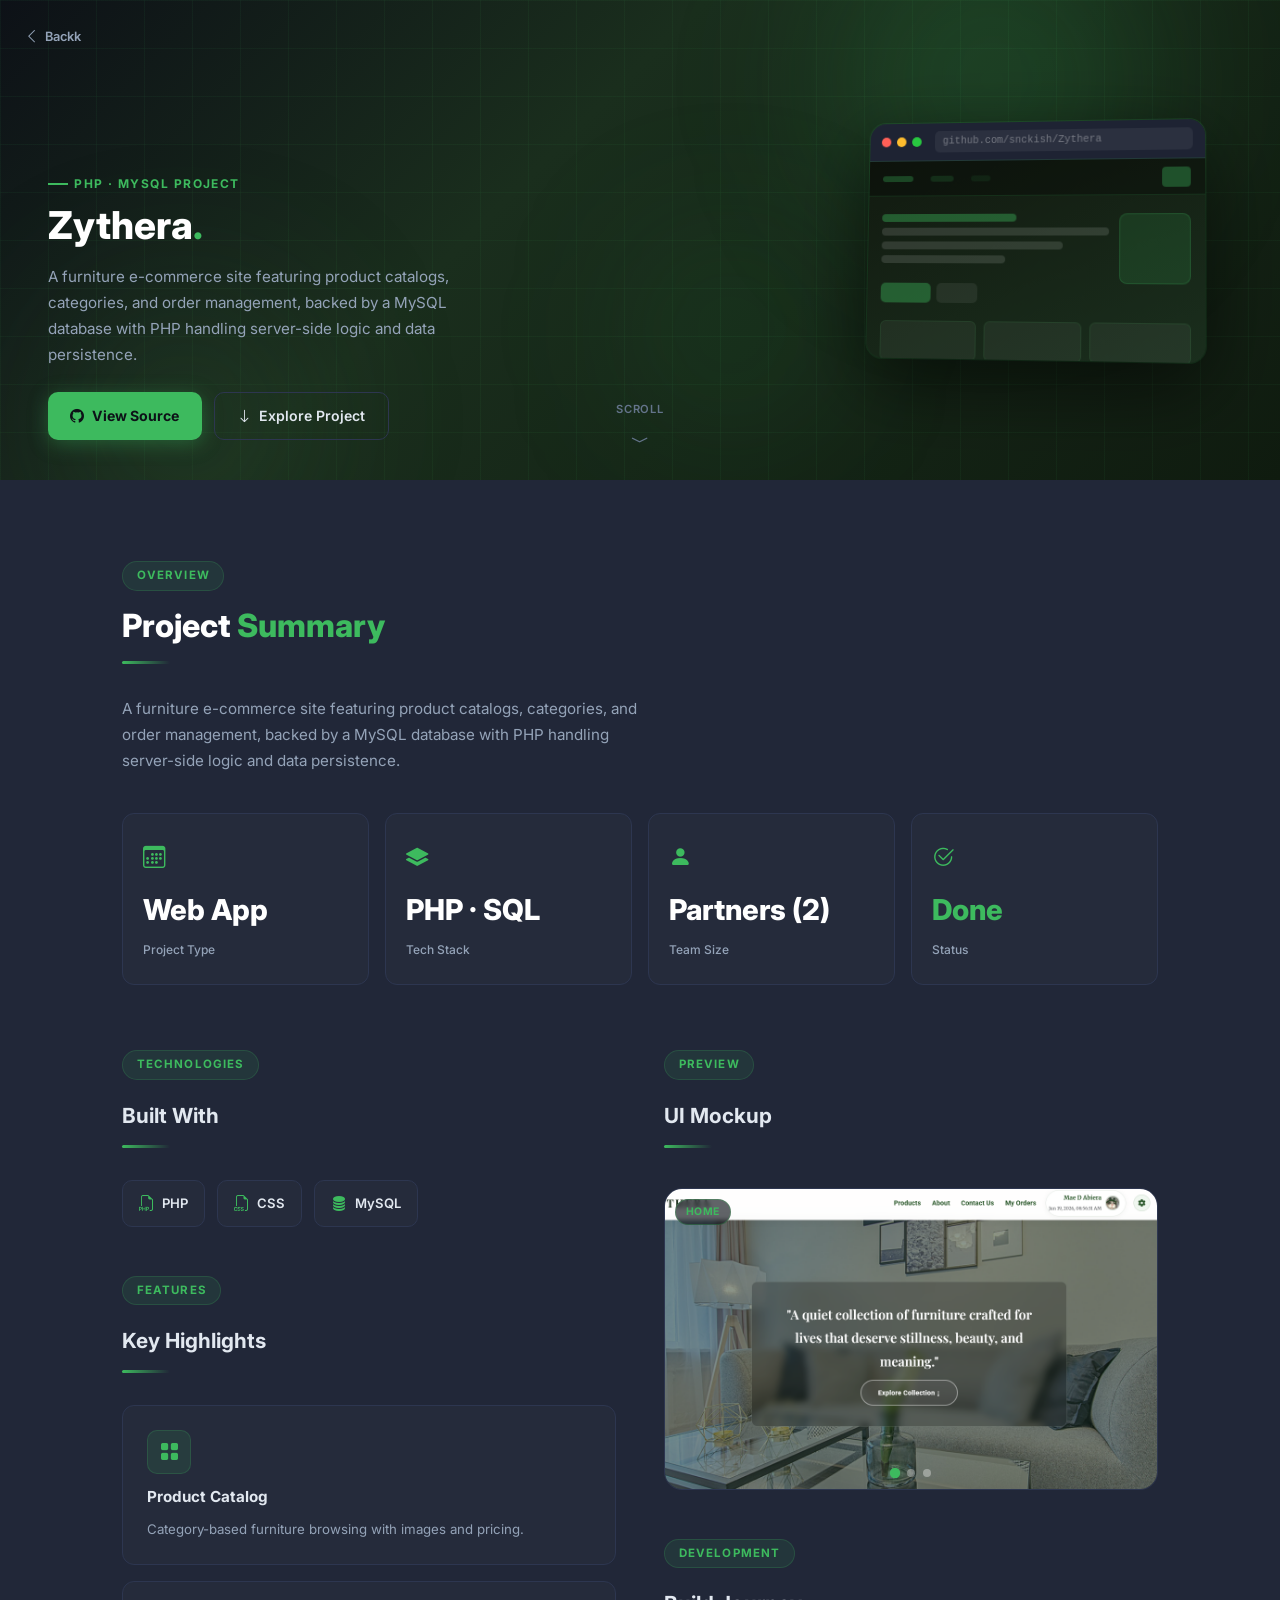
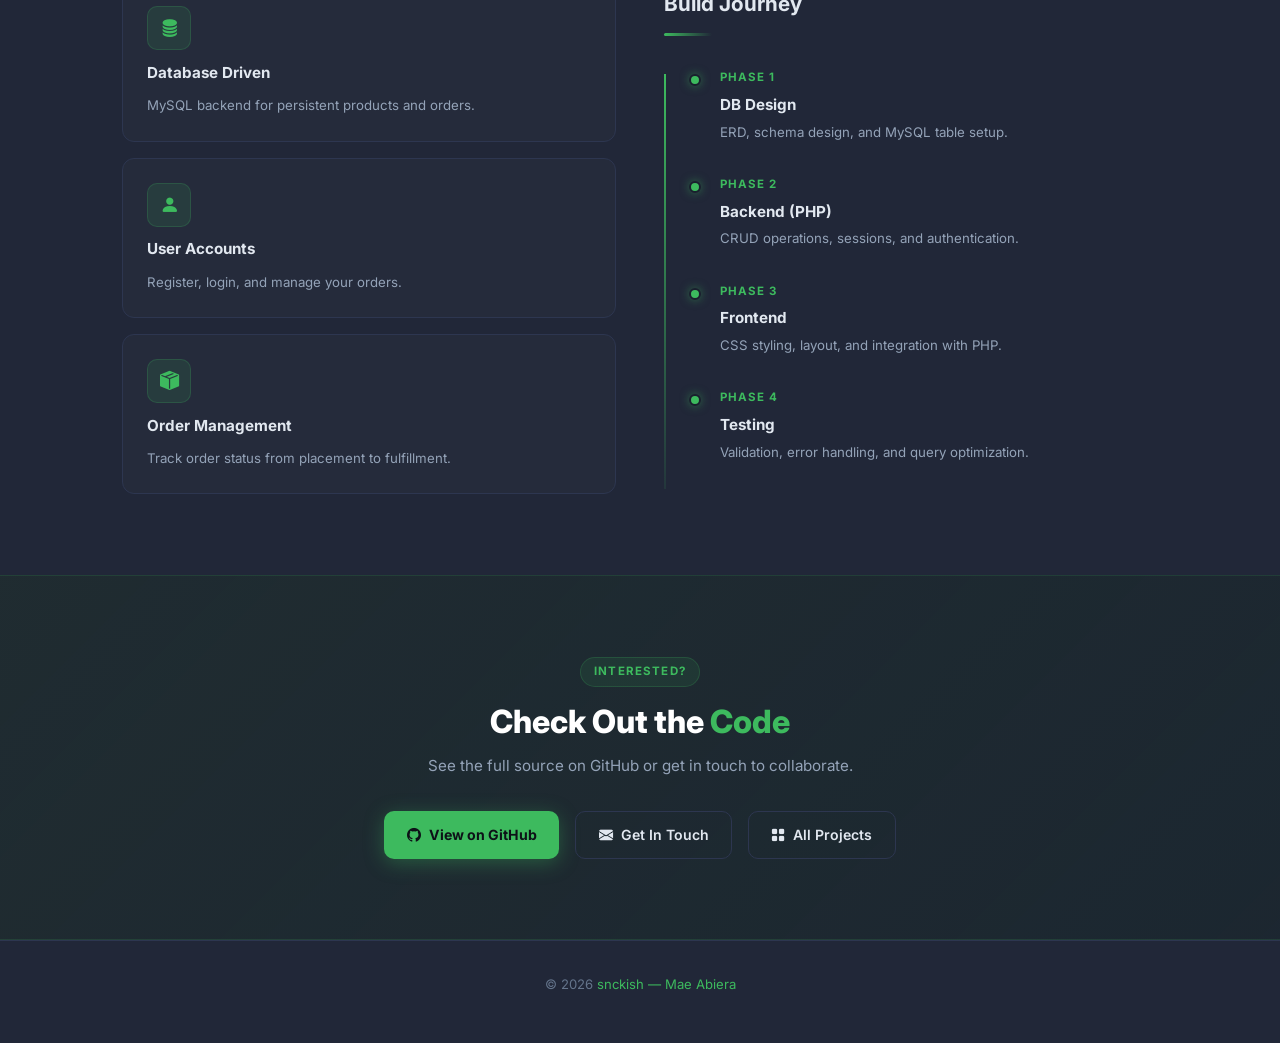
==== commit eb6549cf: "p-htrd" ====
--- a/project.html
+++ b/project.html
@@ -1,4 +1,3 @@
-<!--
 <!doctype html>
 <html lang="en">
 
--- a/assets/css/style.css
+++ b/assets/css/style.css
@@ -16,6 +16,7 @@
   --side-w: 72px;
 }
 
+/*--reset-and-base--*/
 *,
 *::before,
 *::after {
@@ -33,10 +34,6 @@
   background-color: var(--bg);
   color: var(--text);
   line-height: 1.7;
-
-  transition:
-    background-color var(--tr),
-    color var(--tr);
 }
 
 a {
@@ -58,10 +55,22 @@
   color: var(--green-bright);
 }
 
+/*--centered-flex--*/
+.side-btn,
+.mobile-menu-btn,
+.cv-icon,
+.ci-icon,
+.photo-placeholder {
+  display: flex;
+  align-items: center;
+  justify-content: center;
+}
+
+/*--scroll-progress-bar--*/
+
 .read-progress {
   position: fixed;
-  top: 0;
-  left: 0;
+  inset: 0 auto auto 0;
   height: 2px;
   width: 0%;
   background: linear-gradient(90deg, var(--green-bright), #28c840);
@@ -69,6 +78,8 @@
   transition: width 0.1s linear;
   box-shadow: 0 0 8px rgba(61, 186, 94, 0.5);
 }
+
+/*--desktop-side-nav--*/
 
 .side-nav {
   position: sticky;
@@ -88,23 +99,16 @@
 }
 
 .side-btn {
+  position: relative;
   width: 44px;
   height: 44px;
   border-radius: 50%;
   background-color: var(--bg-card2);
   border: 1px solid var(--border);
   color: var(--text-muted);
-  display: flex;
-  align-items: center;
-  justify-content: center;
   font-size: 1.05rem;
   cursor: pointer;
-  transition:
-    background-color var(--tr),
-    color var(--tr),
-    border-color var(--tr),
-    transform var(--tr);
-  position: relative;
+  transition: var(--tr);
 }
 
 .side-btn:hover,
@@ -132,10 +136,7 @@
   pointer-events: none;
   opacity: 0;
   visibility: hidden;
-  transition:
-    opacity var(--tr),
-    transform var(--tr),
-    visibility var(--tr);
+  transition: var(--tr);
   box-shadow: var(--shadow);
 }
 
@@ -144,6 +145,8 @@
   visibility: visible;
   transform: translateY(-50%) translateX(0);
 }
+
+/*--mobile-nav--*/
 
 .mobile-bar {
   position: sticky;
@@ -171,9 +174,6 @@
   border: 1px solid var(--border);
   color: var(--text);
   font-size: 1.2rem;
-  display: flex;
-  align-items: center;
-  justify-content: center;
   cursor: pointer;
 }
 
@@ -181,8 +181,7 @@
   display: none;
   position: fixed;
   top: 56px;
-  left: 0;
-  right: 0;
+  inset-inline: 0;
   background-color: var(--bg-card);
   border-bottom: 1px solid var(--border);
   flex-direction: column;
@@ -210,6 +209,8 @@
 .mobile-link.active {
   color: var(--green-bright);
 }
+
+/*--page-layout--*/
 
 .page-content {
   flex: 1;
@@ -248,6 +249,8 @@
   color: var(--text);
   line-height: 1.2;
 }
+
+/*--home-hero--*/
 
 .section-home {
   padding-left: clamp(1.5rem, 6.4vw, 4rem);
@@ -301,9 +304,6 @@
 .photo-placeholder {
   position: absolute;
   inset: 0;
-  display: flex;
-  align-items: center;
-  justify-content: center;
   font-size: 5rem;
   color: var(--green);
   background-color: var(--bg-card);
@@ -348,10 +348,11 @@
   flex-wrap: wrap;
 }
 
+/*--buttons--*/
+
 .btn-cv {
   display: inline-flex;
   align-items: center;
-  gap: 0;
   background-color: var(--bg-card2);
   border: 1.5px solid var(--green-bright);
   border-radius: 99px;
@@ -365,13 +366,9 @@
 
 .btn-cv span:first-child {
   padding: 0.65rem 1.3rem;
-  transition: color var(--tr);
 }
 
 .cv-icon {
-  display: flex;
-  align-items: center;
-  justify-content: center;
   width: 46px;
   height: 46px;
   background-color: var(--green-bright);
@@ -382,7 +379,6 @@
 }
 
 .btn-cv:hover {
-  border-color: var(--green-bright);
   color: var(--white);
   background-color: var(--bg-card);
 }
@@ -398,16 +394,13 @@
   display: inline-flex;
   align-items: center;
   gap: 0.4rem;
-  transition: color var(--tr);
 }
 
 .btn-contact-link:hover {
   color: var(--green-bright);
 }
 
-.section-skills {
-  background-color: var(--bg);
-}
+/*--skills--*/
 
 .skills-card {
   background-color: var(--bg-card);
@@ -416,18 +409,13 @@
   padding: 1.75rem;
   position: relative;
   overflow: hidden;
-  transition:
-    transform var(--tr),
-    box-shadow var(--tr),
-    border-color var(--tr);
+  transition: transform var(--tr), box-shadow var(--tr), border-color var(--tr);
 }
 
 .skills-card::before {
   content: "";
   position: absolute;
-  top: 0;
-  left: 0;
-  right: 0;
+  inset: 0 0 auto;
   height: 3px;
   background: linear-gradient(90deg, var(--green), var(--green-bright));
 }
@@ -452,12 +440,10 @@
 
 .skills-card-title::before {
   content: "";
-  display: inline-block;
   width: 8px;
   height: 8px;
   border-radius: 50%;
   background-color: var(--green-bright);
-  flex-shrink: 0;
 }
 
 .skill-tiles {
@@ -476,11 +462,7 @@
   border: 1px solid var(--border);
   border-radius: var(--radius);
   padding: 1.1rem 0.4rem 0.85rem;
-  transition:
-    transform var(--tr),
-    border-color var(--tr),
-    box-shadow var(--tr),
-    background-color var(--tr);
+  transition: var(--tr);
 }
 
 .skill-tile i {
@@ -511,6 +493,8 @@
   color: var(--text);
 }
 
+/*--projects--*/
+
 .section-projects {
   background-color: var(--bg-card);
 }
@@ -522,10 +506,7 @@
   overflow: hidden;
   display: flex;
   flex-direction: column;
-  transition:
-    transform var(--tr),
-    box-shadow var(--tr),
-    border-color var(--tr);
+  transition: transform var(--tr), box-shadow var(--tr), border-color var(--tr);
 }
 
 .proj-card:hover {
@@ -536,11 +517,15 @@
 
 .proj-thumb {
   height: 180px;
-  background: linear-gradient(135deg,
-      rgba(53, 94, 59, 0.3) 0%,
-      rgba(61, 186, 94, 0.1) 100%);
+  background: linear-gradient(135deg, rgba(53, 94, 59, 0.3) 0%, rgba(61, 186, 94, 0.1) 100%);
   overflow: hidden;
   border-bottom: 1px solid var(--border);
+}
+
+.proj-thumb-img {
+  width: 100%;
+  height: 100%;
+  object-fit: cover;
 }
 
 .proj-body {
@@ -602,22 +587,13 @@
   display: inline-flex;
   align-items: center;
   gap: 0.3rem;
-  transition: color var(--tr);
 }
 
 .proj-links a:hover {
   color: var(--green-bright);
 }
 
-.proj-thumb-img {
-  width: 100%;
-  height: 100%;
-  object-fit: cover;
-  display: block;
-}
-
 .proj-card.proj-featured {
-  position: relative;
   background: linear-gradient(165deg, var(--bg-card2) 0%, var(--bg) 100%);
   border: 1.5px solid var(--green-bright);
   box-shadow: 0 14px 40px rgba(61, 186, 94, 0.18);
@@ -630,12 +606,9 @@
 .proj-card.proj-featured:hover {
   transform: scale(1.045) translateY(-5px);
   box-shadow: 0 18px 46px rgba(61, 186, 94, 0.26);
-  border-color: var(--green-bright);
-}
-
-.section-contact {
-  background-color: var(--bg);
-}
+}
+
+/*--contact--*/
 
 .contact-item {
   display: flex;
@@ -656,9 +629,6 @@
   background-color: rgba(61, 186, 94, 0.12);
   border: 1px solid rgba(61, 186, 94, 0.3);
   color: var(--green-bright);
-  display: flex;
-  align-items: center;
-  justify-content: center;
   font-size: 1rem;
   flex-shrink: 0;
 }
@@ -695,9 +665,7 @@
   border-radius: var(--radius);
   padding: 0.65rem 1rem;
   font-size: 0.92rem;
-  transition:
-    border-color var(--tr),
-    box-shadow var(--tr);
+  transition: border-color var(--tr), box-shadow var(--tr);
 }
 
 .contact-form .form-control::placeholder {
@@ -705,15 +673,15 @@
 }
 
 .contact-form .form-control:focus {
-  background-color: var(--bg-card);
   border-color: var(--green-bright);
   box-shadow: 0 0 0 3px rgba(61, 186, 94, 0.15);
-  color: var(--text);
 }
 
 #form-status {
   font-size: 0.88rem;
 }
+
+/*--footer--*/
 
 .site-footer {
   background-color: var(--bg-card);
@@ -724,12 +692,13 @@
   color: var(--text-dim);
 }
 
+/*--fade-in-animation--*/
+
 .fade-in {
   opacity: 0;
   transform: translateY(18px);
-  transition:
-    opacity 0.55s ease,
-    transform 0.55s ease;
+  transition: opacity 0.55s ease, transform 0.55s ease;
+  transition-delay: var(--d, 0s);
 }
 
 .fade-in.visible {
@@ -738,13 +707,13 @@
 }
 
 .fade-in-delay-1 {
-  transition-delay: 0.1s;
+  --d: 0.1s;
 }
 
 .fade-in-delay-2 {
-  transition-delay: 0.2s;
+  --d: 0.2s;
 }
 
 .fade-in-delay-3 {
-  transition-delay: 0.3s;
+  --d: 0.3s;
 }
--- a/assets/css/project.css
+++ b/assets/css/project.css
@@ -2,10 +2,12 @@
   overflow-x: hidden;
 }
 
+/*overrides style.css z-index*/
 .read-progress {
   z-index: 1000;
 }
 
+/*back button*/
 .back-btn {
   position: fixed;
   top: clamp(1rem, 3vw, 1.5rem);
@@ -20,13 +22,17 @@
   transition: all 0.22s ease;
 }
 
+/*hover*/
 .back-btn:hover {
   color: var(--green-bright);
 }
 
+/*icon*/
 .back-btn i {
   font-size: 0.95rem;
 }
+
+/*project hero*/
 
 .proj-hero {
   position: relative;
@@ -36,12 +42,14 @@
   align-items: flex-end;
 }
 
+/*gradient bg*/
 .proj-hero-bg {
   position: absolute;
   inset: 0;
   background: linear-gradient(135deg, #0d1117 0%, #1a2e1d 40%, #0f1b0f 100%);
 }
 
+/*grid lines*/
 .proj-hero-grid {
   position: absolute;
   inset: 0;
@@ -52,6 +60,7 @@
   animation: gridFloat 8s linear infinite;
 }
 
+/*grid animation*/
 @keyframes gridFloat {
   0% {
     transform: translateY(0);
@@ -62,6 +71,7 @@
   }
 }
 
+/*glow orbs*/
 .orb {
   position: absolute;
   border-radius: 50%;
@@ -70,6 +80,7 @@
   pointer-events: none;
 }
 
+/*orb 1*/
 .orb-1 {
   width: 320px;
   height: 320px;
@@ -79,6 +90,7 @@
   animation-delay: 0s;
 }
 
+/*orb 2*/
 .orb-2 {
   width: 240px;
   height: 240px;
@@ -88,6 +100,7 @@
   animation-delay: 1.5s;
 }
 
+/*orb 3*/
 .orb-3 {
   width: 180px;
   height: 180px;
@@ -97,6 +110,7 @@
   animation-delay: 3s;
 }
 
+/*orb animation*/
 @keyframes orbFloat {
   0% {
     transform: translateY(0) scale(1);
@@ -107,6 +121,7 @@
   }
 }
 
+/*device mockup*/
 .proj-device-wrap {
   position: absolute;
   right: 6%;
@@ -115,6 +130,7 @@
   perspective: 1000px;
 }
 
+/*device frame*/
 .proj-device {
   width: 340px;
   border-radius: 16px;
@@ -127,6 +143,7 @@
   animation: deviceBob 5s ease-in-out infinite alternate;
 }
 
+/*device animation*/
 @keyframes deviceBob {
   0% {
     transform: rotateY(-8deg) rotateX(4deg) translateY(0);
@@ -137,6 +154,7 @@
   }
 }
 
+/*browser bar*/
 .device-chrome {
   background: #1e2333;
   padding: 8px 12px;
@@ -146,24 +164,29 @@
   border-bottom: 1px solid rgba(61, 186, 94, 0.15);
 }
 
+/*window dots*/
 .dot {
   width: 10px;
   height: 10px;
   border-radius: 50%;
 }
 
+/*red*/
 .dot-r {
   background: #ff5f57;
 }
 
+/*yellow*/
 .dot-y {
   background: #febc2e;
 }
 
+/*green*/
 .dot-g {
   background: #28c840;
 }
 
+/*url bar*/
 .url-bar {
   flex: 1;
   background: rgba(255, 255, 255, 0.06);
@@ -178,6 +201,7 @@
   font-family: monospace;
 }
 
+/*fake screen*/
 .device-screen {
   background: linear-gradient(160deg, #121a10 0%, #1a2e1d 100%);
   height: 200px;
@@ -185,6 +209,7 @@
   overflow: hidden;
 }
 
+/*fake nav*/
 .screen-nav {
   height: 36px;
   background: rgba(0, 0, 0, 0.3);
@@ -195,6 +220,7 @@
   gap: 18px;
 }
 
+/*nav dot*/
 .screen-nav-dot {
   width: 32px;
   height: 6px;
@@ -202,12 +228,14 @@
   background: rgba(61, 186, 94, 0.3);
 }
 
+/*fake hero*/
 .screen-hero-area {
   padding: 18px 14px;
   display: flex;
   gap: 10px;
 }
 
+/*text lines*/
 .screen-text-lines {
   flex: 1;
   display: flex;
@@ -215,6 +243,7 @@
   gap: 6px;
 }
 
+/*line*/
 .screen-line {
   height: 8px;
   border-radius: 4px;
@@ -234,6 +263,7 @@
   width: 55%;
 }
 
+/*image box*/
 .screen-img-ph {
   width: 70px;
   height: 70px;
@@ -243,12 +273,14 @@
   flex-shrink: 0;
 }
 
+/*card row*/
 .screen-cards-row {
   display: flex;
   gap: 8px;
   padding: 0 14px;
 }
 
+/*card box*/
 .screen-card-ph {
   flex: 1;
   height: 40px;
@@ -257,6 +289,7 @@
   border: 1px solid rgba(61, 186, 94, 0.1);
 }
 
+/*nav dot variants*/
 .screen-nav-dot-md {
   width: 24px;
   opacity: 0.5;
@@ -267,10 +300,12 @@
   opacity: 0.3;
 }
 
+/*spacer*/
 .screen-spacer {
   flex: 1;
 }
 
+/*nav button*/
 .screen-nav-btn {
   width: 28px;
   height: 20px;
@@ -278,10 +313,12 @@
   border-radius: 4px;
 }
 
+/*gap*/
 .screen-gap {
   height: 8px;
 }
 
+/*button row*/
 .screen-btn-row {
   display: flex;
   gap: 6px;
@@ -301,12 +338,15 @@
   border-radius: 5px;
 }
 
+/*hero text*/
+
 .proj-hero-content {
   position: relative;
   z-index: 2;
   padding: 3rem clamp(1.5rem, 4vw, 3rem) 2.5rem;
 }
 
+/*label*/
 .proj-hero-label {
   font-size: 0.75rem;
   font-weight: 700;
@@ -319,6 +359,7 @@
   gap: 0.4rem;
 }
 
+/*label line*/
 .proj-hero-label::before {
   content: "";
   display: inline-block;
@@ -327,6 +368,7 @@
   background: var(--green-bright);
 }
 
+/*title*/
 .proj-hero-title {
   font-size: clamp(1.6rem, 3vw, 2.4rem);
   font-weight: 800;
@@ -335,10 +377,12 @@
   margin-bottom: 1rem;
 }
 
+/*highlight*/
 .proj-hero-title .hl {
   color: var(--green-bright);
 }
 
+/*description*/
 .proj-hero-desc {
   font-size: 0.95rem;
   color: var(--text-muted);
@@ -347,11 +391,14 @@
   margin-bottom: 1.5rem;
 }
 
+/*button row*/
 .hero-cta-row {
   display: flex;
   gap: 0.75rem;
   flex-wrap: wrap;
 }
+
+/*hero buttons*/
 
 .btn-hero-primary {
   display: inline-flex;
@@ -369,12 +416,14 @@
   box-shadow: 0 4px 20px rgba(61, 186, 94, 0.35);
 }
 
+/*hover*/
 .btn-hero-primary:hover {
   transform: translateY(-2px);
   box-shadow: 0 8px 28px rgba(61, 186, 94, 0.5);
   color: #0d1117;
 }
 
+/*ghost button*/
 .btn-hero-ghost {
   display: inline-flex;
   align-items: center;
@@ -389,10 +438,13 @@
   transition: all 0.22s ease;
 }
 
+/*hover*/
 .btn-hero-ghost:hover {
   border-color: var(--green-bright);
   color: var(--green-bright);
 }
+
+/*scroll reveal*/
 
 .reveal {
   opacity: 0;
@@ -402,11 +454,13 @@
     transform 0.7s ease;
 }
 
+/*visible state*/
 .reveal.visible {
   opacity: 1;
   transform: translateY(0);
 }
 
+/*stagger*/
 .reveal-delay-1 {
   transition-delay: 0.1s;
 }
@@ -422,6 +476,8 @@
 .reveal-delay-4 {
   transition-delay: 0.4s;
 }
+
+/*scroll indicator*/
 
 .scroll-indicator {
   position: absolute;
@@ -445,6 +501,7 @@
   font-size: 1.2rem;
 }
 
+/*indicator animation*/
 @keyframes pulseDown {
 
   0%,
@@ -459,24 +516,30 @@
   }
 }
 
+/*detail sections*/
+
 .pd-section {
   padding: 5rem 0;
 }
 
+/*alternate bg*/
 .pd-section:nth-child(even) {
   background: var(--bg-card);
 }
 
+/*container*/
 .container-pd {
   max-width: 1100px;
   margin: 0 auto;
   padding: 0 2rem;
 }
 
+/*grid spacing*/
 .pd-grid {
   margin-top: 4rem;
 }
 
+/*subtitle*/
 .pd-subtitle {
   font-size: 1.3rem;
   font-weight: 700;
@@ -484,6 +547,7 @@
   margin: 0.5rem 0;
 }
 
+/*badge*/
 .sec-badge {
   display: inline-block;
   font-size: 0.72rem;
@@ -498,6 +562,7 @@
   margin-bottom: 1rem;
 }
 
+/*heading*/
 .sec-h2 {
   font-size: clamp(1.5rem, 2.5vw, 2.1rem);
   font-weight: 800;
@@ -505,10 +570,12 @@
   margin-bottom: 0.5rem;
 }
 
+/*highlight*/
 .sec-h2 .hl {
   color: var(--green-bright);
 }
 
+/*subtext*/
 .sec-sub {
   color: var(--text-muted);
   font-size: 0.95rem;
@@ -516,6 +583,7 @@
   line-height: 1.7;
 }
 
+/*divider line*/
 .divider {
   width: 48px;
   height: 3px;
@@ -524,6 +592,8 @@
   margin: 1rem 0 2rem;
 }
 
+/*stats*/
+
 .stats-row {
   display: grid;
   grid-template-columns: repeat(auto-fit, minmax(160px, 1fr));
@@ -531,6 +601,7 @@
   margin-top: 2.5rem;
 }
 
+/*card*/
 .stat-card {
   background: var(--bg-card2);
   border: 1px solid var(--border);
@@ -546,11 +617,13 @@
     transform 0.22s ease;
 }
 
+/*hover*/
 .stat-card:hover {
   border-color: var(--green-bright);
   transform: translateY(-3px);
 }
 
+/*top stripe*/
 .stat-card::before {
   content: "";
   position: absolute;
@@ -563,31 +636,38 @@
   transition: opacity 0.22s;
 }
 
+/*stripe show*/
 .stat-card:hover::before {
   opacity: 1;
 }
 
+/*icon*/
 .stat-icon {
   font-size: 1.4rem;
   color: var(--green-bright);
   margin-bottom: 0.3rem;
 }
 
+/*number*/
 .stat-num {
   font-size: 1.8rem;
   font-weight: 800;
   color: var(--white);
 }
 
+/*done state*/
 .stat-num-done {
   color: var(--green-bright);
 }
 
+/*label*/
 .stat-label {
   font-size: 0.75rem;
   color: var(--text-muted);
   font-weight: 500;
 }
+
+/*gallery*/
 
 .gallery-grid {
   display: grid;
@@ -596,12 +676,14 @@
   margin-top: 2.5rem;
 }
 
+/*main frame*/
 .gallery-main {
   border-radius: var(--radius-lg);
   overflow: hidden;
   border: 1px solid var(--border);
 }
 
+/*screenshot box*/
 .screenshot-ph {
   width: 100%;
   background: linear-gradient(135deg, var(--bg-card) 0%, var(--bg-card2) 100%);
@@ -610,10 +692,12 @@
   overflow: hidden;
 }
 
+/*tall-variant*/
 .screenshot-ph.tall {
   height: 300px;
 }
 
+/*image*/
 .ss-img {
   width: 100%;
   height: 100%;
@@ -622,6 +706,7 @@
   display: block;
 }
 
+/*missing image*/
 .ss-img-fallback {
   width: 100%;
   height: 100%;
@@ -636,11 +721,14 @@
   padding: 0 1rem;
 }
 
+/*icon*/
 .ss-img-fallback i {
   font-size: 1.8rem;
   opacity: 0.5;
 }
 
+/*tech-badges*/
+
 .tech-grid {
   display: flex;
   flex-wrap: wrap;
@@ -648,6 +736,7 @@
   margin-top: 2rem;
 }
 
+/*badge*/
 .tech-badge {
   display: inline-flex;
   align-items: center;
@@ -662,16 +751,20 @@
   transition: all 0.22s ease;
 }
 
+/*icon*/
 .tech-badge i {
   color: var(--green-bright);
   font-size: 1rem;
 }
 
+/*hover*/
 .tech-badge:hover {
   border-color: var(--green-bright);
   color: var(--green-bright);
   transform: translateY(-2px);
 }
+
+/*features*/
 
 .feature-grid {
   display: grid;
@@ -680,6 +773,7 @@
   margin-top: 2rem;
 }
 
+/*card*/
 .feature-card {
   background: var(--bg-card2);
   border: 1px solid var(--border);
@@ -691,12 +785,14 @@
   transition: all 0.22s ease;
 }
 
+/*hover*/
 .feature-card:hover {
   border-color: rgba(61, 186, 94, 0.4);
   transform: translateY(-4px);
   box-shadow: 0 8px 30px rgba(0, 0, 0, 0.3);
 }
 
+/*icon*/
 .feature-icon {
   width: 44px;
   height: 44px;
@@ -710,24 +806,29 @@
   color: var(--green-bright);
 }
 
+/*title*/
 .feature-title {
   font-weight: 700;
   font-size: 0.95rem;
   color: var(--text);
 }
 
+/*desc*/
 .feature-desc {
   font-size: 0.83rem;
   color: var(--text-muted);
   line-height: 1.6;
 }
 
+/*timeline*/
+
 .timeline {
   position: relative;
   padding-left: 2rem;
   margin-top: 2rem;
 }
 
+/*vertical line*/
 .timeline::before {
   content: "";
   position: absolute;
@@ -740,11 +841,13 @@
       rgba(61, 186, 94, 0.1) 100%);
 }
 
+/*item*/
 .tl-item {
   position: relative;
   padding: 0 0 2rem 1.5rem;
 }
 
+/*dot*/
 .tl-item::before {
   content: "";
   position: absolute;
@@ -758,6 +861,7 @@
   box-shadow: 0 0 10px rgba(61, 186, 94, 0.5);
 }
 
+/*date*/
 .tl-date {
   font-size: 0.72rem;
   font-weight: 700;
@@ -767,6 +871,7 @@
   margin-bottom: 0.25rem;
 }
 
+/*title*/
 .tl-title {
   font-weight: 700;
   font-size: 0.95rem;
@@ -774,11 +879,14 @@
   margin-bottom: 0.25rem;
 }
 
+/*desc*/
 .tl-desc {
   font-size: 0.83rem;
   color: var(--text-muted);
   line-height: 1.6;
 }
+
+/*call-to-action*/
 
 .cta-section {
   background: linear-gradient(135deg,
@@ -790,21 +898,26 @@
   text-align: center;
 }
 
+/*heading*/
 .cta-section .sec-h2 {
   font-size: 2rem;
   margin-bottom: 0.75rem;
 }
 
+/*subtext*/
 .cta-section .sec-sub {
   margin: 0 auto 2rem;
 }
 
+/*buttons*/
 .cta-buttons {
   display: flex;
   gap: 1rem;
   justify-content: center;
   flex-wrap: wrap;
 }
+
+/*footer*/
 
 .pd-footer {
   background: var(--bg-card);
@@ -815,24 +928,30 @@
   color: var(--text-dim);
 }
 
+/*link*/
 .pd-footer a {
   color: var(--green-bright);
 }
+
+/*mockup caro*/
 
 .mockup-carousel {
   position: relative;
 }
 
+/*slide transition*/
 .mockup-carousel .carousel-item {
   transition: transform 0.6s ease-in-out;
 }
 
+/*slide*/
 .mockup-slide {
   position: relative;
   width: 100%;
   height: 100%;
 }
 
+/*slide tag*/
 .mockup-slide-tag {
   position: absolute;
   top: 10px;
@@ -850,11 +969,13 @@
   backdrop-filter: blur(2px);
 }
 
+/*dots wrapper*/
 .mockup-carousel .carousel-indicators {
   bottom: 12px;
   margin-bottom: 0;
 }
 
+/*dot*/
 .mockup-carousel .carousel-indicators [data-bs-target] {
   width: 8px;
   height: 8px;
@@ -866,12 +987,14 @@
   transition: all 0.25s ease;
 }
 
+/*active dot*/
 .mockup-carousel .carousel-indicators .active {
   background-color: var(--green-bright);
   transform: scale(1.3);
   box-shadow: 0 0 8px rgba(61, 186, 94, 0.6);
 }
 
+/*arrows*/
 .mockup-carousel .carousel-control-prev,
 .mockup-carousel .carousel-control-next {
   width: 36px;
@@ -879,11 +1002,13 @@
   transition: opacity 0.22s ease;
 }
 
+/*arrows on hover*/
 .mockup-carousel:hover .carousel-control-prev,
 .mockup-carousel:hover .carousel-control-next {
   opacity: 0.85;
 }
 
+/*arrow icons*/
 .mockup-carousel .carousel-control-prev-icon,
 .mockup-carousel .carousel-control-next-icon {
   width: 1.3rem;
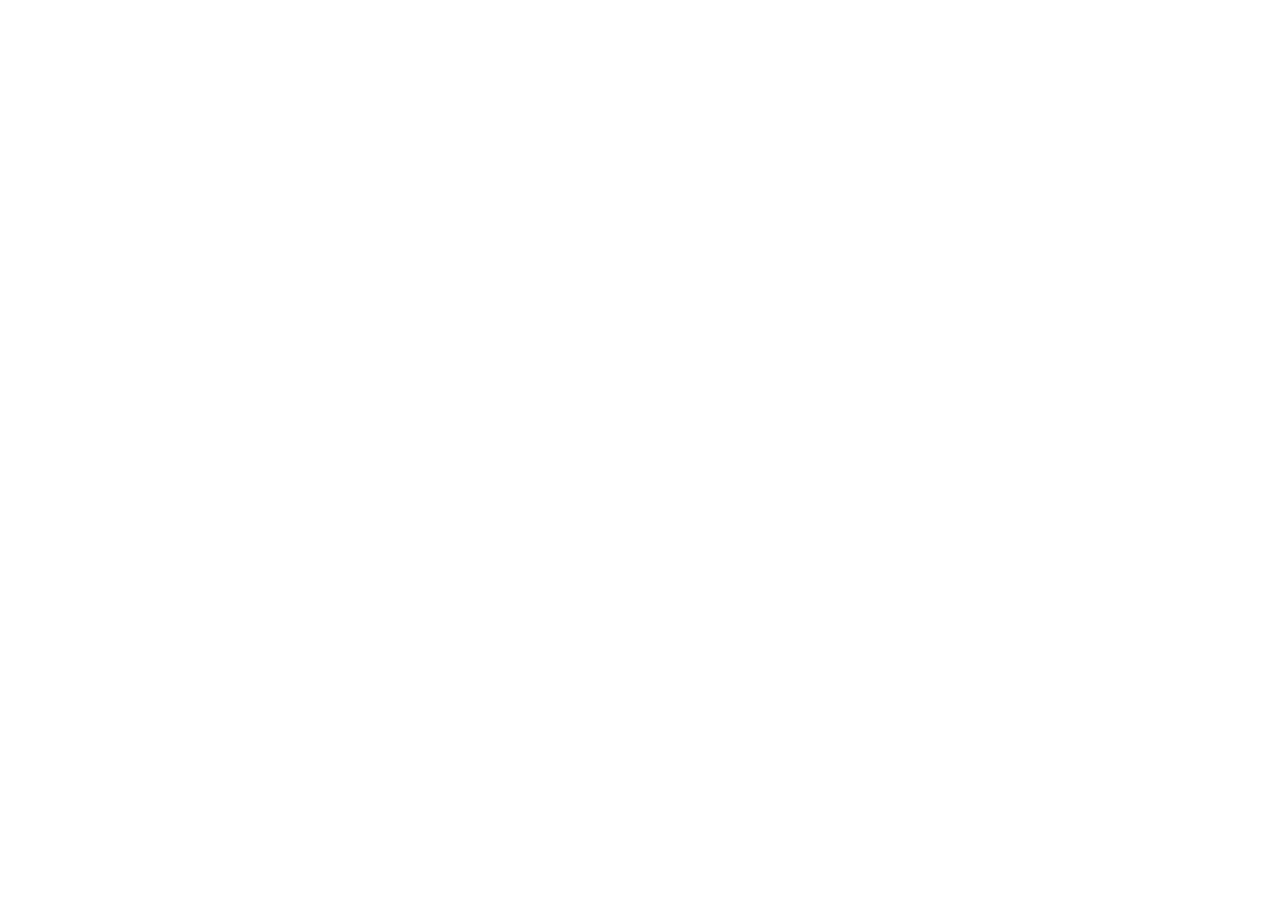
==== commit 03fbe628: "c-project.html" ====
--- a/project.html
+++ b/project.html
@@ -1,4 +1,4 @@
-<!doctype html>
+<!--<!doctype html>
 <html lang="en">
 
 <head>
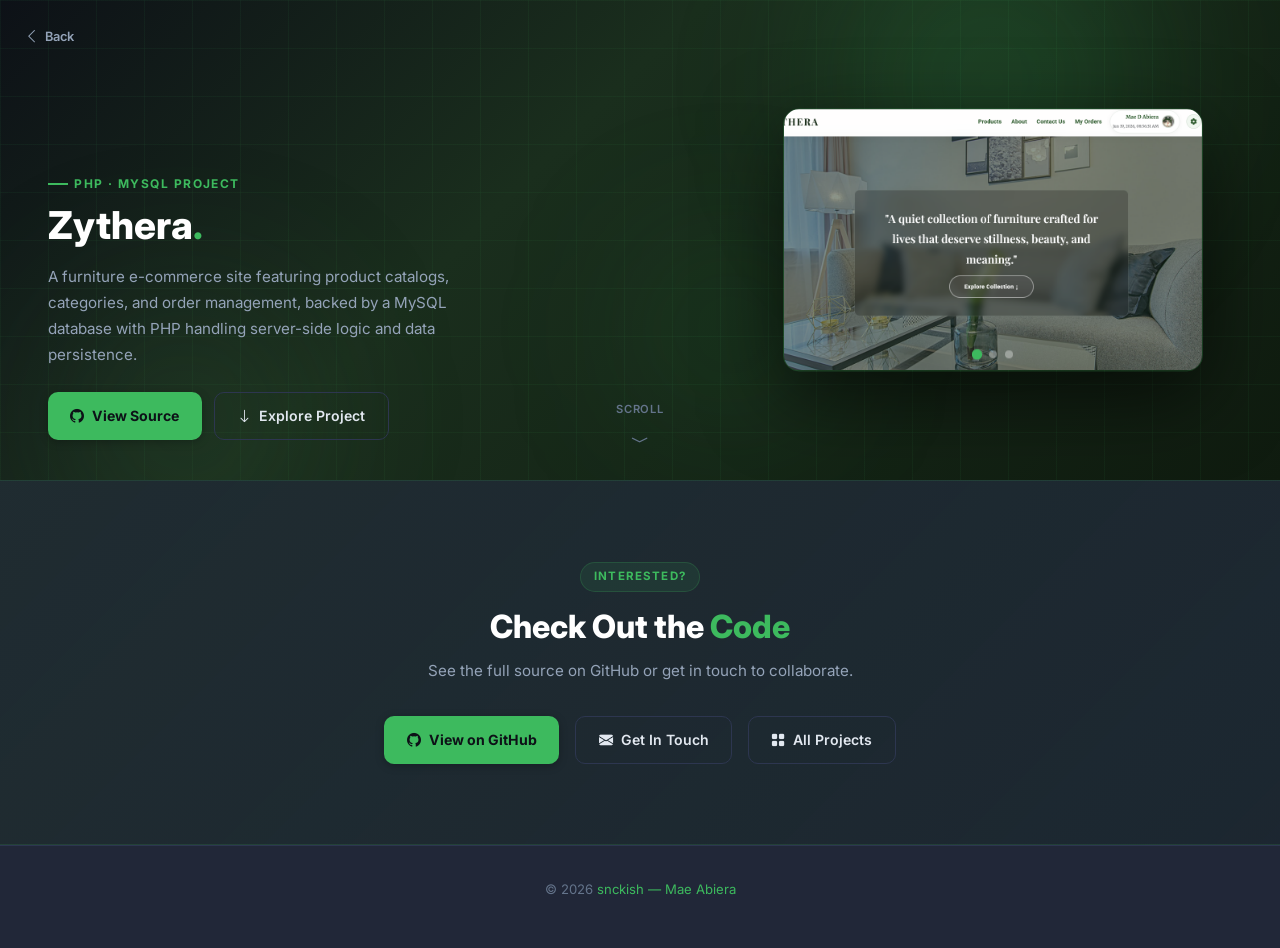
==== commit f70c7386: "project section" ====
--- a/project.html
+++ b/project.html
@@ -1,10 +1,10 @@
-<!--<!doctype html>
+<!doctype html>
 <html lang="en">
 
 <head>
   <meta charset="UTF-8" />
   <meta name="viewport" content="width=device-width, initial-scale=1.0" />
-  <title>Project Demo — snckish</title>
+  <title>Project</title>
   <link rel="icon" type="image/png" href="assets/img/log0.png" />
   <link href="https://cdn.jsdelivr.net/npm/bootstrap@5.3.3/dist/css/bootstrap.min.css" rel="stylesheet" />
   <link rel="stylesheet" href="https://cdn.jsdelivr.net/npm/bootstrap-icons@1.11.3/font/bootstrap-icons.css" />
@@ -18,66 +18,32 @@
   <div class="read-progress" id="readProgress"></div>
 
   <a href="index.html" class="back-btn">
-    <i class="bi bi-chevron-left"></i> Backk
+    <i class="bi bi-chevron-left"></i> Back
   </a>
 
-  <div class="proj-hero" id="projHero">
+  <div class="proj-hero">
     <div class="proj-hero-bg"></div>
     <div class="proj-hero-grid"></div>
     <div class="orb orb-1"></div>
     <div class="orb orb-2"></div>
     <div class="orb orb-3"></div>
 
-    <div class="proj-device-wrap d-none d-md-block">
-      <div class="proj-device">
-        <div class="device-chrome">
-          <span class="dot dot-r"></span>
-          <span class="dot dot-y"></span>
-          <span class="dot dot-g"></span>
-          <span class="url-bar" id="deviceUrl">snckish.github.io/project</span>
-        </div>
-        <div class="device-screen">
-          <div class="screen-nav">
-            <div class="screen-nav-dot"></div>
-            <div class="screen-nav-dot screen-nav-dot-md"></div>
-            <div class="screen-nav-dot screen-nav-dot-sm"></div>
-            <div class="screen-spacer"></div>
-            <div class="screen-nav-btn"></div>
-          </div>
-          <div class="screen-hero-area">
-            <div class="screen-text-lines">
-              <div class="screen-line accent"></div>
-              <div class="screen-line wide"></div>
-              <div class="screen-line short"></div>
-              <div class="screen-line shorter"></div>
-              <div class="screen-gap"></div>
-              <div class="screen-btn-row">
-                <div class="screen-btn-primary"></div>
-                <div class="screen-btn-ghost"></div>
-              </div>
-            </div>
-            <div class="screen-img-ph"></div>
-          </div>
-          <div class="screen-cards-row">
-            <div class="screen-card-ph"></div>
-            <div class="screen-card-ph"></div>
-            <div class="screen-card-ph"></div>
-          </div>
-        </div>
+    <div class="proj-shot d-none d-md-block">
+      <div id="shotCarousel" class="carousel slide" data-bs-ride="carousel">
+        <div class="carousel-indicators" id="shotDots"></div>
+        <div class="carousel-inner" id="shotInner"></div>
       </div>
     </div>
 
     <div class="proj-hero-content col-12 col-md-7">
-      <p class="proj-hero-label" id="heroLabel">Project Demo</p>
-      <h1 class="proj-hero-title" id="heroTitle">
-        Loading<span class="hl">...</span>
-      </h1>
-      <p class="proj-hero-desc" id="heroDesc">Fetching project details…</p>
+      <p class="proj-hero-label" id="heroLabel"></p>
+      <h1 class="proj-hero-title" id="heroTitle"></h1>
+      <p class="proj-hero-desc" id="heroDesc"></p>
       <div class="hero-cta-row">
         <a href="#" class="btn-hero-primary" id="heroGithub" target="_blank" rel="noopener">
           <i class="bi bi-github"></i> View Source
         </a>
-        <a href="#overview" class="btn-hero-ghost" id="heroScroll">
+        <a href="#overview" class="btn-hero-ghost">
           <i class="bi bi-arrow-down"></i> Explore Project
         </a>
       </div>
@@ -88,92 +54,6 @@
       <i class="bi bi-chevron-compact-down"></i>
     </div>
   </div>
-
-  <section class="pd-section" id="overview">
-    <div class="container-pd">
-      <div class="reveal">
-        <span class="sec-badge">Overview</span>
-        <h2 class="sec-h2" id="overviewTitle">
-          Project <span class="hl">Summary</span>
-        </h2>
-        <div class="divider"></div>
-        <p class="sec-sub" id="overviewDesc">—</p>
-      </div>
-      <div class="stats-row">
-        <div class="stat-card reveal reveal-delay-1">
-          <i class="bi bi-calendar3 stat-icon"></i>
-          <span class="stat-num" id="statType">—</span>
-          <span class="stat-label">Project Type</span>
-        </div>
-        <div class="stat-card reveal reveal-delay-2">
-          <i class="bi bi-layers-fill stat-icon"></i>
-          <span class="stat-num" id="statStack">—</span>
-          <span class="stat-label">Tech Stack</span>
-        </div>
-        <div class="stat-card reveal reveal-delay-3">
-          <i class="bi bi-person-fill stat-icon"></i>
-          <span class="stat-num" id="statTeam">Solo</span>
-          <span class="stat-label">Team Size</span>
-        </div>
-        <div class="stat-card reveal reveal-delay-4">
-          <i class="bi bi-check2-circle stat-icon"></i>
-          <span class="stat-num stat-num-done">Done</span>
-          <span class="stat-label">Status</span>
-        </div>
-      </div>
-
-      <div class="pd-grid row gx-5 align-items-start">
-        <div class="col-md-6 mb-5 mb-md-0">
-          <div class="reveal">
-            <span class="sec-badge">Technologies</span>
-            <h3 class="pd-subtitle">Built <span class="hl">With</span></h3>
-            <div class="divider"></div>
-          </div>
-          <div class="tech-grid reveal" id="techGrid"></div>
-
-          <div class="reveal mt-5">
-            <span class="sec-badge">Features</span>
-            <h3 class="pd-subtitle">
-              Key <span class="hl">Highlights</span>
-            </h3>
-            <div class="divider"></div>
-          </div>
-          <div class="feature-grid" id="featureGrid"></div>
-        </div>
-
-        <div class="col-md-6">
-          <div class="reveal">
-            <span class="sec-badge">Preview</span>
-            <h3 class="pd-subtitle">UI <span class="hl">Mockup</span></h3>
-            <div class="divider"></div>
-          </div>
-          <div class="gallery-grid reveal mb-5">
-            <div id="mockupCarousel" class="carousel slide mockup-carousel gallery-main" data-bs-ride="carousel"
-              data-bs-interval="4000">
-              <div class="carousel-indicators" id="carouselIndicators"></div>
-              <div class="carousel-inner" id="carouselInner"></div>
-
-              <button class="carousel-control-prev" type="button" data-bs-target="#mockupCarousel" data-bs-slide="prev">
-                <span class="carousel-control-prev-icon" aria-hidden="true"></span>
-                <span class="visually-hidden">Previous</span>
-              </button>
-              <button class="carousel-control-next" type="button" data-bs-target="#mockupCarousel" data-bs-slide="next">
-                <span class="carousel-control-next-icon" aria-hidden="true"></span>
-                <span class="visually-hidden">Next</span>
-              </button>
-            </div>
-          </div>
-
-          <div class="reveal">
-            <span class="sec-badge">Development</span>
-            <h3 class="pd-subtitle">Build <span class="hl">Journey</span></h3>
-            <div class="divider"></div>
-          </div>
-          <div class="timeline" id="timeline"></div>
-        </div>
-      </div>
-    </div>
-  </section>
 
   <div class="cta-section">
     <div class="container-pd">
--- a/assets/css/style.css
+++ b/assets/css/style.css
@@ -266,47 +266,17 @@
 }
 
 .photo-block {
-  --photo-w: clamp(220px, 26vw, 260px);
-  position: relative;
+  --photo-w: clamp(180px, 20vw, 240px);
   flex-shrink: 0;
 }
 
-.photo-bg-shape {
-  position: absolute;
-  top: -24px;
-  left: -24px;
+.photo-frame {
   width: var(--photo-w);
-  aspect-ratio: 26 / 32;
-  background-color: var(--green);
-  border-radius: 20px;
-  transform: rotate(-4deg);
-  z-index: 0;
-}
-
-.photo-frame {
-  position: relative;
-  z-index: 1;
-  width: var(--photo-w);
-  aspect-ratio: 26 / 32;
-  border-radius: 16px;
+  aspect-ratio: 1 / 1;
+  border-radius: 50%;
   overflow: hidden;
   background-color: var(--bg-card);
   border: 3px solid var(--green-bright);
-}
-
-.photo-frame img {
-  width: 100%;
-  height: 100%;
-  object-fit: cover;
-  object-position: top;
-}
-
-.photo-placeholder {
-  position: absolute;
-  inset: 0;
-  font-size: 5rem;
-  color: var(--green);
-  background-color: var(--bg-card);
 }
 
 .hero-text {
--- a/assets/css/project.css
+++ b/assets/css/project.css
@@ -2,12 +2,12 @@
   overflow-x: hidden;
 }
 
-/*overrides style.css z-index*/
+/*z-index*/
 .read-progress {
   z-index: 1000;
 }
 
-/*back button*/
+/*back-btn*/
 .back-btn {
   position: fixed;
   top: clamp(1rem, 3vw, 1.5rem);
@@ -22,17 +22,15 @@
   transition: all 0.22s ease;
 }
 
-/*hover*/
 .back-btn:hover {
   color: var(--green-bright);
 }
 
-/*icon*/
 .back-btn i {
   font-size: 0.95rem;
 }
 
-/*project hero*/
+/*hero*/
 
 .proj-hero {
   position: relative;
@@ -42,14 +40,14 @@
   align-items: flex-end;
 }
 
-/*gradient bg*/
+/*hero-bg*/
 .proj-hero-bg {
   position: absolute;
   inset: 0;
   background: linear-gradient(135deg, #0d1117 0%, #1a2e1d 40%, #0f1b0f 100%);
 }
 
-/*grid lines*/
+/*grid*/
 .proj-hero-grid {
   position: absolute;
   inset: 0;
@@ -60,7 +58,6 @@
   animation: gridFloat 8s linear infinite;
 }
 
-/*grid animation*/
 @keyframes gridFloat {
   0% {
     transform: translateY(0);
@@ -71,7 +68,7 @@
   }
 }
 
-/*glow orbs*/
+/*orbs*/
 .orb {
   position: absolute;
   border-radius: 50%;
@@ -80,17 +77,14 @@
   pointer-events: none;
 }
 
-/*orb 1*/
 .orb-1 {
   width: 320px;
   height: 320px;
   background: rgba(61, 186, 94, 0.18);
   top: -80px;
   right: 10%;
-  animation-delay: 0s;
-}
-
-/*orb 2*/
+}
+
 .orb-2 {
   width: 240px;
   height: 240px;
@@ -100,7 +94,6 @@
   animation-delay: 1.5s;
 }
 
-/*orb 3*/
 .orb-3 {
   width: 180px;
   height: 180px;
@@ -110,7 +103,6 @@
   animation-delay: 3s;
 }
 
-/*orb animation*/
 @keyframes orbFloat {
   0% {
     transform: translateY(0) scale(1);
@@ -121,224 +113,50 @@
   }
 }
 
-/*device mockup*/
-.proj-device-wrap {
+/*screenshot*/
+.proj-shot {
   position: absolute;
   right: 6%;
   top: 50%;
   transform: translateY(-50%);
-  perspective: 1000px;
-}
-
-/*device frame*/
-.proj-device {
-  width: 340px;
+  width: min(420px, 38%);
   border-radius: 16px;
   overflow: hidden;
-  box-shadow:
-    0 24px 80px rgba(0, 0, 0, 0.6),
-    0 0 0 1px rgba(61, 186, 94, 0.2);
-  transform: rotateY(-8deg) rotateX(4deg);
-  transition: transform 0.5s ease;
-  animation: deviceBob 5s ease-in-out infinite alternate;
-}
-
-/*device animation*/
-@keyframes deviceBob {
-  0% {
-    transform: rotateY(-8deg) rotateX(4deg) translateY(0);
-  }
-
-  100% {
-    transform: rotateY(-5deg) rotateX(2deg) translateY(-12px);
-  }
-}
-
-/*browser bar*/
-.device-chrome {
-  background: #1e2333;
-  padding: 8px 12px;
-  display: flex;
-  align-items: center;
-  gap: 6px;
-  border-bottom: 1px solid rgba(61, 186, 94, 0.15);
-}
-
-/*window dots*/
-.dot {
-  width: 10px;
-  height: 10px;
+  border: 1px solid rgba(61, 186, 94, 0.2);
+  box-shadow: 0 24px 80px rgba(0, 0, 0, 0.6);
+}
+
+.proj-shot img {
+  display: block;
+  width: 100%;
+  aspect-ratio: 16 / 10;
+  object-fit: cover;
+  object-position: top center;
+}
+
+/*dots*/
+.proj-shot .carousel-indicators {
+  bottom: 12px;
+  margin-bottom: 0;
+}
+
+.proj-shot .carousel-indicators [data-bs-target] {
+  width: 8px;
+  height: 8px;
+  border: none;
   border-radius: 50%;
-}
-
-/*red*/
-.dot-r {
-  background: #ff5f57;
-}
-
-/*yellow*/
-.dot-y {
-  background: #febc2e;
-}
-
-/*green*/
-.dot-g {
-  background: #28c840;
-}
-
-/*url bar*/
-.url-bar {
-  flex: 1;
-  background: rgba(255, 255, 255, 0.06);
-  border-radius: 5px;
-  height: 22px;
-  margin-left: 8px;
-  display: flex;
-  align-items: center;
-  padding: 0 8px;
-  font-size: 0.65rem;
-  color: rgba(255, 255, 255, 0.35);
-  font-family: monospace;
-}
-
-/*fake screen*/
-.device-screen {
-  background: linear-gradient(160deg, #121a10 0%, #1a2e1d 100%);
-  height: 200px;
-  position: relative;
-  overflow: hidden;
-}
-
-/*fake nav*/
-.screen-nav {
-  height: 36px;
-  background: rgba(0, 0, 0, 0.3);
-  border-bottom: 1px solid rgba(61, 186, 94, 0.15);
-  display: flex;
-  align-items: center;
-  padding: 0 14px;
-  gap: 18px;
-}
-
-/*nav dot*/
-.screen-nav-dot {
-  width: 32px;
-  height: 6px;
-  border-radius: 3px;
-  background: rgba(61, 186, 94, 0.3);
-}
-
-/*fake hero*/
-.screen-hero-area {
-  padding: 18px 14px;
-  display: flex;
-  gap: 10px;
-}
-
-/*text lines*/
-.screen-text-lines {
-  flex: 1;
-  display: flex;
-  flex-direction: column;
-  gap: 6px;
-}
-
-/*line*/
-.screen-line {
-  height: 8px;
-  border-radius: 4px;
-  background: rgba(255, 255, 255, 0.12);
-}
-
-.screen-line.accent {
-  background: rgba(61, 186, 94, 0.4);
-  width: 60%;
-}
-
-.screen-line.short {
-  width: 80%;
-}
-
-.screen-line.shorter {
-  width: 55%;
-}
-
-/*image box*/
-.screen-img-ph {
-  width: 70px;
-  height: 70px;
-  background: rgba(61, 186, 94, 0.15);
-  border-radius: 8px;
-  border: 1px solid rgba(61, 186, 94, 0.2);
-  flex-shrink: 0;
-}
-
-/*card row*/
-.screen-cards-row {
-  display: flex;
-  gap: 8px;
-  padding: 0 14px;
-}
-
-/*card box*/
-.screen-card-ph {
-  flex: 1;
-  height: 40px;
-  background: rgba(255, 255, 255, 0.05);
-  border-radius: 6px;
-  border: 1px solid rgba(61, 186, 94, 0.1);
-}
-
-/*nav dot variants*/
-.screen-nav-dot-md {
-  width: 24px;
-  opacity: 0.5;
-}
-
-.screen-nav-dot-sm {
-  width: 20px;
-  opacity: 0.3;
-}
-
-/*spacer*/
-.screen-spacer {
-  flex: 1;
-}
-
-/*nav button*/
-.screen-nav-btn {
-  width: 28px;
-  height: 20px;
-  background: rgba(61, 186, 94, 0.35);
-  border-radius: 4px;
-}
-
-/*gap*/
-.screen-gap {
-  height: 8px;
-}
-
-/*button row*/
-.screen-btn-row {
-  display: flex;
-  gap: 6px;
-}
-
-.screen-btn-primary {
-  width: 52px;
-  height: 20px;
-  background: rgba(61, 186, 94, 0.4);
-  border-radius: 5px;
-}
-
-.screen-btn-ghost {
-  width: 42px;
-  height: 20px;
-  background: rgba(255, 255, 255, 0.07);
-  border-radius: 5px;
-}
-
-/*hero text*/
+  background-color: rgba(255, 255, 255, 0.35);
+  opacity: 1;
+  margin: 0 4px;
+  transition: all 0.25s ease;
+}
+
+.proj-shot .carousel-indicators .active {
+  background-color: var(--green-bright);
+  transform: scale(1.3);
+}
+
+/*hero-text*/
 
 .proj-hero-content {
   position: relative;
@@ -346,7 +164,6 @@
   padding: 3rem clamp(1.5rem, 4vw, 3rem) 2.5rem;
 }
 
-/*label*/
 .proj-hero-label {
   font-size: 0.75rem;
   font-weight: 700;
@@ -359,7 +176,6 @@
   gap: 0.4rem;
 }
 
-/*label line*/
 .proj-hero-label::before {
   content: "";
   display: inline-block;
@@ -368,7 +184,6 @@
   background: var(--green-bright);
 }
 
-/*title*/
 .proj-hero-title {
   font-size: clamp(1.6rem, 3vw, 2.4rem);
   font-weight: 800;
@@ -377,12 +192,10 @@
   margin-bottom: 1rem;
 }
 
-/*highlight*/
 .proj-hero-title .hl {
   color: var(--green-bright);
 }
 
-/*description*/
 .proj-hero-desc {
   font-size: 0.95rem;
   color: var(--text-muted);
@@ -391,14 +204,13 @@
   margin-bottom: 1.5rem;
 }
 
-/*button row*/
 .hero-cta-row {
   display: flex;
   gap: 0.75rem;
   flex-wrap: wrap;
 }
 
-/*hero buttons*/
+/*buttons*/
 
 .btn-hero-primary {
   display: inline-flex;
@@ -410,20 +222,16 @@
   font-size: 0.88rem;
   padding: 0.7rem 1.4rem;
   border-radius: 10px;
-  border: none;
-  cursor: pointer;
   transition: all 0.22s ease;
-  box-shadow: 0 4px 20px rgba(61, 186, 94, 0.35);
-}
-
-/*hover*/
+  box-shadow: 0 2px 8px rgba(0, 0, 0, 0.25);
+}
+
 .btn-hero-primary:hover {
-  transform: translateY(-2px);
-  box-shadow: 0 8px 28px rgba(61, 186, 94, 0.5);
+  transform: translateY(-1px);
+  box-shadow: 0 4px 12px rgba(0, 0, 0, 0.3);
   color: #0d1117;
 }
 
-/*ghost button*/
 .btn-hero-ghost {
   display: inline-flex;
   align-items: center;
@@ -438,13 +246,12 @@
   transition: all 0.22s ease;
 }
 
-/*hover*/
 .btn-hero-ghost:hover {
   border-color: var(--green-bright);
   color: var(--green-bright);
 }
 
-/*scroll reveal*/
+/*reveal*/
 
 .reveal {
   opacity: 0;
@@ -454,30 +261,12 @@
     transform 0.7s ease;
 }
 
-/*visible state*/
 .reveal.visible {
   opacity: 1;
   transform: translateY(0);
 }
 
-/*stagger*/
-.reveal-delay-1 {
-  transition-delay: 0.1s;
-}
-
-.reveal-delay-2 {
-  transition-delay: 0.2s;
-}
-
-.reveal-delay-3 {
-  transition-delay: 0.3s;
-}
-
-.reveal-delay-4 {
-  transition-delay: 0.4s;
-}
-
-/*scroll indicator*/
+/*scroll-hint*/
 
 .scroll-indicator {
   position: absolute;
@@ -501,7 +290,6 @@
   font-size: 1.2rem;
 }
 
-/*indicator animation*/
 @keyframes pulseDown {
 
   0%,
@@ -516,38 +304,14 @@
   }
 }
 
-/*detail sections*/
-
-.pd-section {
-  padding: 5rem 0;
-}
-
-/*alternate bg*/
-.pd-section:nth-child(even) {
-  background: var(--bg-card);
-}
-
-/*container*/
+/*headings*/
+
 .container-pd {
   max-width: 1100px;
   margin: 0 auto;
   padding: 0 2rem;
 }
 
-/*grid spacing*/
-.pd-grid {
-  margin-top: 4rem;
-}
-
-/*subtitle*/
-.pd-subtitle {
-  font-size: 1.3rem;
-  font-weight: 700;
-  color: var(--text);
-  margin: 0.5rem 0;
-}
-
-/*badge*/
 .sec-badge {
   display: inline-block;
   font-size: 0.72rem;
@@ -562,7 +326,6 @@
   margin-bottom: 1rem;
 }
 
-/*heading*/
 .sec-h2 {
   font-size: clamp(1.5rem, 2.5vw, 2.1rem);
   font-weight: 800;
@@ -570,12 +333,10 @@
   margin-bottom: 0.5rem;
 }
 
-/*highlight*/
 .sec-h2 .hl {
   color: var(--green-bright);
 }
 
-/*subtext*/
 .sec-sub {
   color: var(--text-muted);
   font-size: 0.95rem;
@@ -583,310 +344,7 @@
   line-height: 1.7;
 }
 
-/*divider line*/
-.divider {
-  width: 48px;
-  height: 3px;
-  background: linear-gradient(90deg, var(--green-bright), transparent);
-  border-radius: 2px;
-  margin: 1rem 0 2rem;
-}
-
-/*stats*/
-
-.stats-row {
-  display: grid;
-  grid-template-columns: repeat(auto-fit, minmax(160px, 1fr));
-  gap: 1rem;
-  margin-top: 2.5rem;
-}
-
-/*card*/
-.stat-card {
-  background: var(--bg-card2);
-  border: 1px solid var(--border);
-  border-radius: var(--radius);
-  padding: 1.5rem 1.25rem;
-  display: flex;
-  flex-direction: column;
-  gap: 0.3rem;
-  position: relative;
-  overflow: hidden;
-  transition:
-    border-color 0.22s ease,
-    transform 0.22s ease;
-}
-
-/*hover*/
-.stat-card:hover {
-  border-color: var(--green-bright);
-  transform: translateY(-3px);
-}
-
-/*top stripe*/
-.stat-card::before {
-  content: "";
-  position: absolute;
-  top: 0;
-  left: 0;
-  right: 0;
-  height: 3px;
-  background: linear-gradient(90deg, var(--green-bright), transparent);
-  opacity: 0;
-  transition: opacity 0.22s;
-}
-
-/*stripe show*/
-.stat-card:hover::before {
-  opacity: 1;
-}
-
-/*icon*/
-.stat-icon {
-  font-size: 1.4rem;
-  color: var(--green-bright);
-  margin-bottom: 0.3rem;
-}
-
-/*number*/
-.stat-num {
-  font-size: 1.8rem;
-  font-weight: 800;
-  color: var(--white);
-}
-
-/*done state*/
-.stat-num-done {
-  color: var(--green-bright);
-}
-
-/*label*/
-.stat-label {
-  font-size: 0.75rem;
-  color: var(--text-muted);
-  font-weight: 500;
-}
-
-/*gallery*/
-
-.gallery-grid {
-  display: grid;
-  grid-template-columns: 1fr;
-  gap: 1rem;
-  margin-top: 2.5rem;
-}
-
-/*main frame*/
-.gallery-main {
-  border-radius: var(--radius-lg);
-  overflow: hidden;
-  border: 1px solid var(--border);
-}
-
-/*screenshot box*/
-.screenshot-ph {
-  width: 100%;
-  background: linear-gradient(135deg, var(--bg-card) 0%, var(--bg-card2) 100%);
-  display: flex;
-  flex-direction: column;
-  overflow: hidden;
-}
-
-/*tall-variant*/
-.screenshot-ph.tall {
-  height: 300px;
-}
-
-/*image*/
-.ss-img {
-  width: 100%;
-  height: 100%;
-  object-fit: cover;
-  object-position: top center;
-  display: block;
-}
-
-/*missing image*/
-.ss-img-fallback {
-  width: 100%;
-  height: 100%;
-  display: flex;
-  flex-direction: column;
-  align-items: center;
-  justify-content: center;
-  gap: 0.5rem;
-  color: var(--text-dim);
-  font-size: 0.8rem;
-  text-align: center;
-  padding: 0 1rem;
-}
-
-/*icon*/
-.ss-img-fallback i {
-  font-size: 1.8rem;
-  opacity: 0.5;
-}
-
-/*tech-badges*/
-
-.tech-grid {
-  display: flex;
-  flex-wrap: wrap;
-  gap: 0.75rem;
-  margin-top: 2rem;
-}
-
-/*badge*/
-.tech-badge {
-  display: inline-flex;
-  align-items: center;
-  gap: 0.45rem;
-  background: var(--bg-card2);
-  border: 1px solid var(--border);
-  border-radius: 10px;
-  padding: 0.55rem 1rem;
-  font-size: 0.82rem;
-  font-weight: 600;
-  color: var(--text);
-  transition: all 0.22s ease;
-}
-
-/*icon*/
-.tech-badge i {
-  color: var(--green-bright);
-  font-size: 1rem;
-}
-
-/*hover*/
-.tech-badge:hover {
-  border-color: var(--green-bright);
-  color: var(--green-bright);
-  transform: translateY(-2px);
-}
-
-/*features*/
-
-.feature-grid {
-  display: grid;
-  grid-template-columns: repeat(auto-fit, minmax(260px, 1fr));
-  gap: 1rem;
-  margin-top: 2rem;
-}
-
-/*card*/
-.feature-card {
-  background: var(--bg-card2);
-  border: 1px solid var(--border);
-  border-radius: var(--radius);
-  padding: 1.5rem;
-  display: flex;
-  flex-direction: column;
-  gap: 0.6rem;
-  transition: all 0.22s ease;
-}
-
-/*hover*/
-.feature-card:hover {
-  border-color: rgba(61, 186, 94, 0.4);
-  transform: translateY(-4px);
-  box-shadow: 0 8px 30px rgba(0, 0, 0, 0.3);
-}
-
-/*icon*/
-.feature-icon {
-  width: 44px;
-  height: 44px;
-  background: rgba(61, 186, 94, 0.12);
-  border: 1px solid rgba(61, 186, 94, 0.2);
-  border-radius: 10px;
-  display: flex;
-  align-items: center;
-  justify-content: center;
-  font-size: 1.2rem;
-  color: var(--green-bright);
-}
-
-/*title*/
-.feature-title {
-  font-weight: 700;
-  font-size: 0.95rem;
-  color: var(--text);
-}
-
-/*desc*/
-.feature-desc {
-  font-size: 0.83rem;
-  color: var(--text-muted);
-  line-height: 1.6;
-}
-
-/*timeline*/
-
-.timeline {
-  position: relative;
-  padding-left: 2rem;
-  margin-top: 2rem;
-}
-
-/*vertical line*/
-.timeline::before {
-  content: "";
-  position: absolute;
-  left: 0;
-  top: 6px;
-  bottom: 6px;
-  width: 2px;
-  background: linear-gradient(180deg,
-      var(--green-bright) 0%,
-      rgba(61, 186, 94, 0.1) 100%);
-}
-
-/*item*/
-.tl-item {
-  position: relative;
-  padding: 0 0 2rem 1.5rem;
-}
-
-/*dot*/
-.tl-item::before {
-  content: "";
-  position: absolute;
-  left: -0.45rem;
-  top: 6px;
-  width: 12px;
-  height: 12px;
-  border-radius: 50%;
-  background: var(--green-bright);
-  border: 2px solid var(--bg);
-  box-shadow: 0 0 10px rgba(61, 186, 94, 0.5);
-}
-
-/*date*/
-.tl-date {
-  font-size: 0.72rem;
-  font-weight: 700;
-  color: var(--green-bright);
-  letter-spacing: 0.08em;
-  text-transform: uppercase;
-  margin-bottom: 0.25rem;
-}
-
-/*title*/
-.tl-title {
-  font-weight: 700;
-  font-size: 0.95rem;
-  color: var(--text);
-  margin-bottom: 0.25rem;
-}
-
-/*desc*/
-.tl-desc {
-  font-size: 0.83rem;
-  color: var(--text-muted);
-  line-height: 1.6;
-}
-
-/*call-to-action*/
+/*cta*/
 
 .cta-section {
   background: linear-gradient(135deg,
@@ -898,18 +356,15 @@
   text-align: center;
 }
 
-/*heading*/
 .cta-section .sec-h2 {
   font-size: 2rem;
   margin-bottom: 0.75rem;
 }
 
-/*subtext*/
 .cta-section .sec-sub {
   margin: 0 auto 2rem;
 }
 
-/*buttons*/
 .cta-buttons {
   display: flex;
   gap: 1rem;
@@ -928,90 +383,6 @@
   color: var(--text-dim);
 }
 
-/*link*/
 .pd-footer a {
   color: var(--green-bright);
-}
-
-/*mockup caro*/
-
-.mockup-carousel {
-  position: relative;
-}
-
-/*slide transition*/
-.mockup-carousel .carousel-item {
-  transition: transform 0.6s ease-in-out;
-}
-
-/*slide*/
-.mockup-slide {
-  position: relative;
-  width: 100%;
-  height: 100%;
-}
-
-/*slide tag*/
-.mockup-slide-tag {
-  position: absolute;
-  top: 10px;
-  left: 10px;
-  z-index: 2;
-  font-size: 0.65rem;
-  font-weight: 700;
-  letter-spacing: 0.06em;
-  text-transform: uppercase;
-  color: var(--green-bright);
-  background: rgba(13, 17, 23, 0.65);
-  border: 1px solid rgba(61, 186, 94, 0.3);
-  padding: 0.2rem 0.6rem;
-  border-radius: 20px;
-  backdrop-filter: blur(2px);
-}
-
-/*dots wrapper*/
-.mockup-carousel .carousel-indicators {
-  bottom: 12px;
-  margin-bottom: 0;
-}
-
-/*dot*/
-.mockup-carousel .carousel-indicators [data-bs-target] {
-  width: 8px;
-  height: 8px;
-  border-radius: 50%;
-  background-color: rgba(255, 255, 255, 0.35);
-  border: none;
-  opacity: 1;
-  margin: 0 4px;
-  transition: all 0.25s ease;
-}
-
-/*active dot*/
-.mockup-carousel .carousel-indicators .active {
-  background-color: var(--green-bright);
-  transform: scale(1.3);
-  box-shadow: 0 0 8px rgba(61, 186, 94, 0.6);
-}
-
-/*arrows*/
-.mockup-carousel .carousel-control-prev,
-.mockup-carousel .carousel-control-next {
-  width: 36px;
-  opacity: 0;
-  transition: opacity 0.22s ease;
-}
-
-/*arrows on hover*/
-.mockup-carousel:hover .carousel-control-prev,
-.mockup-carousel:hover .carousel-control-next {
-  opacity: 0.85;
-}
-
-/*arrow icons*/
-.mockup-carousel .carousel-control-prev-icon,
-.mockup-carousel .carousel-control-next-icon {
-  width: 1.3rem;
-  height: 1.3rem;
-  filter: drop-shadow(0 1px 3px rgba(0, 0, 0, 0.6));
 }
